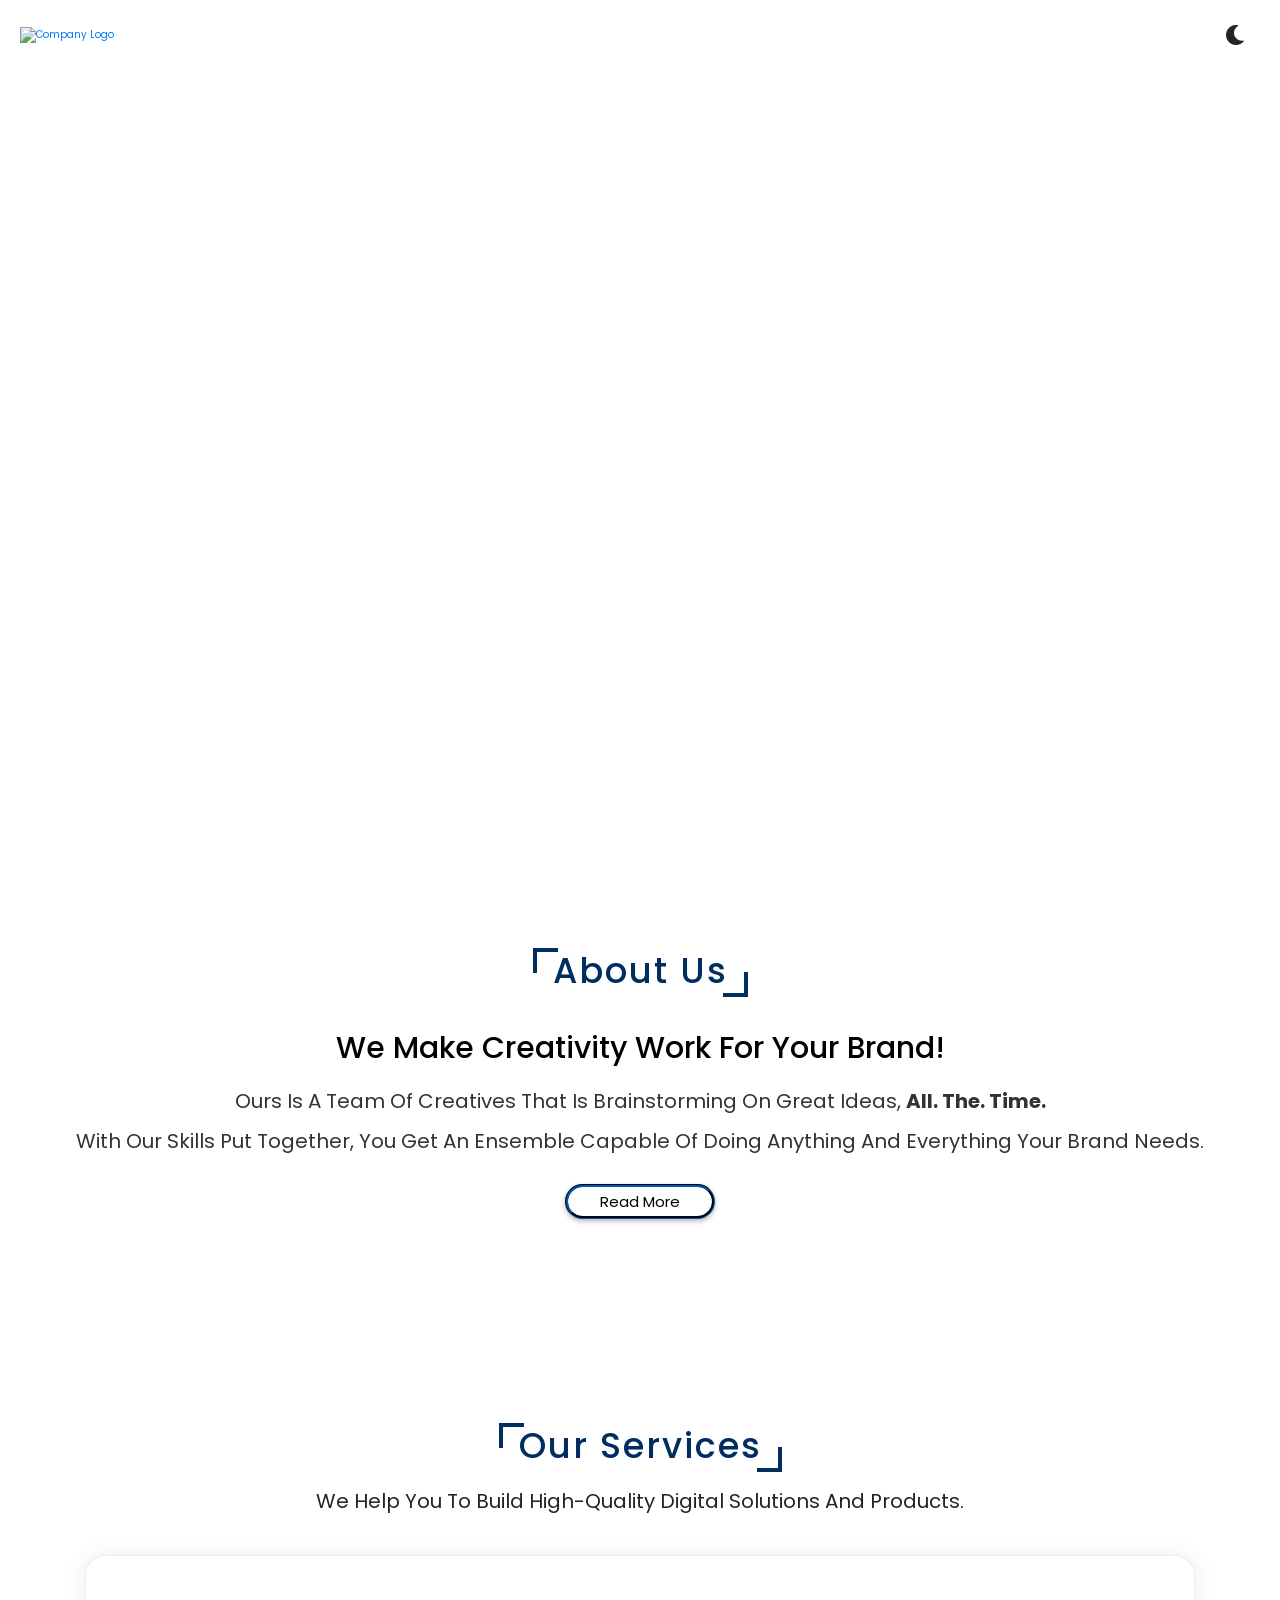
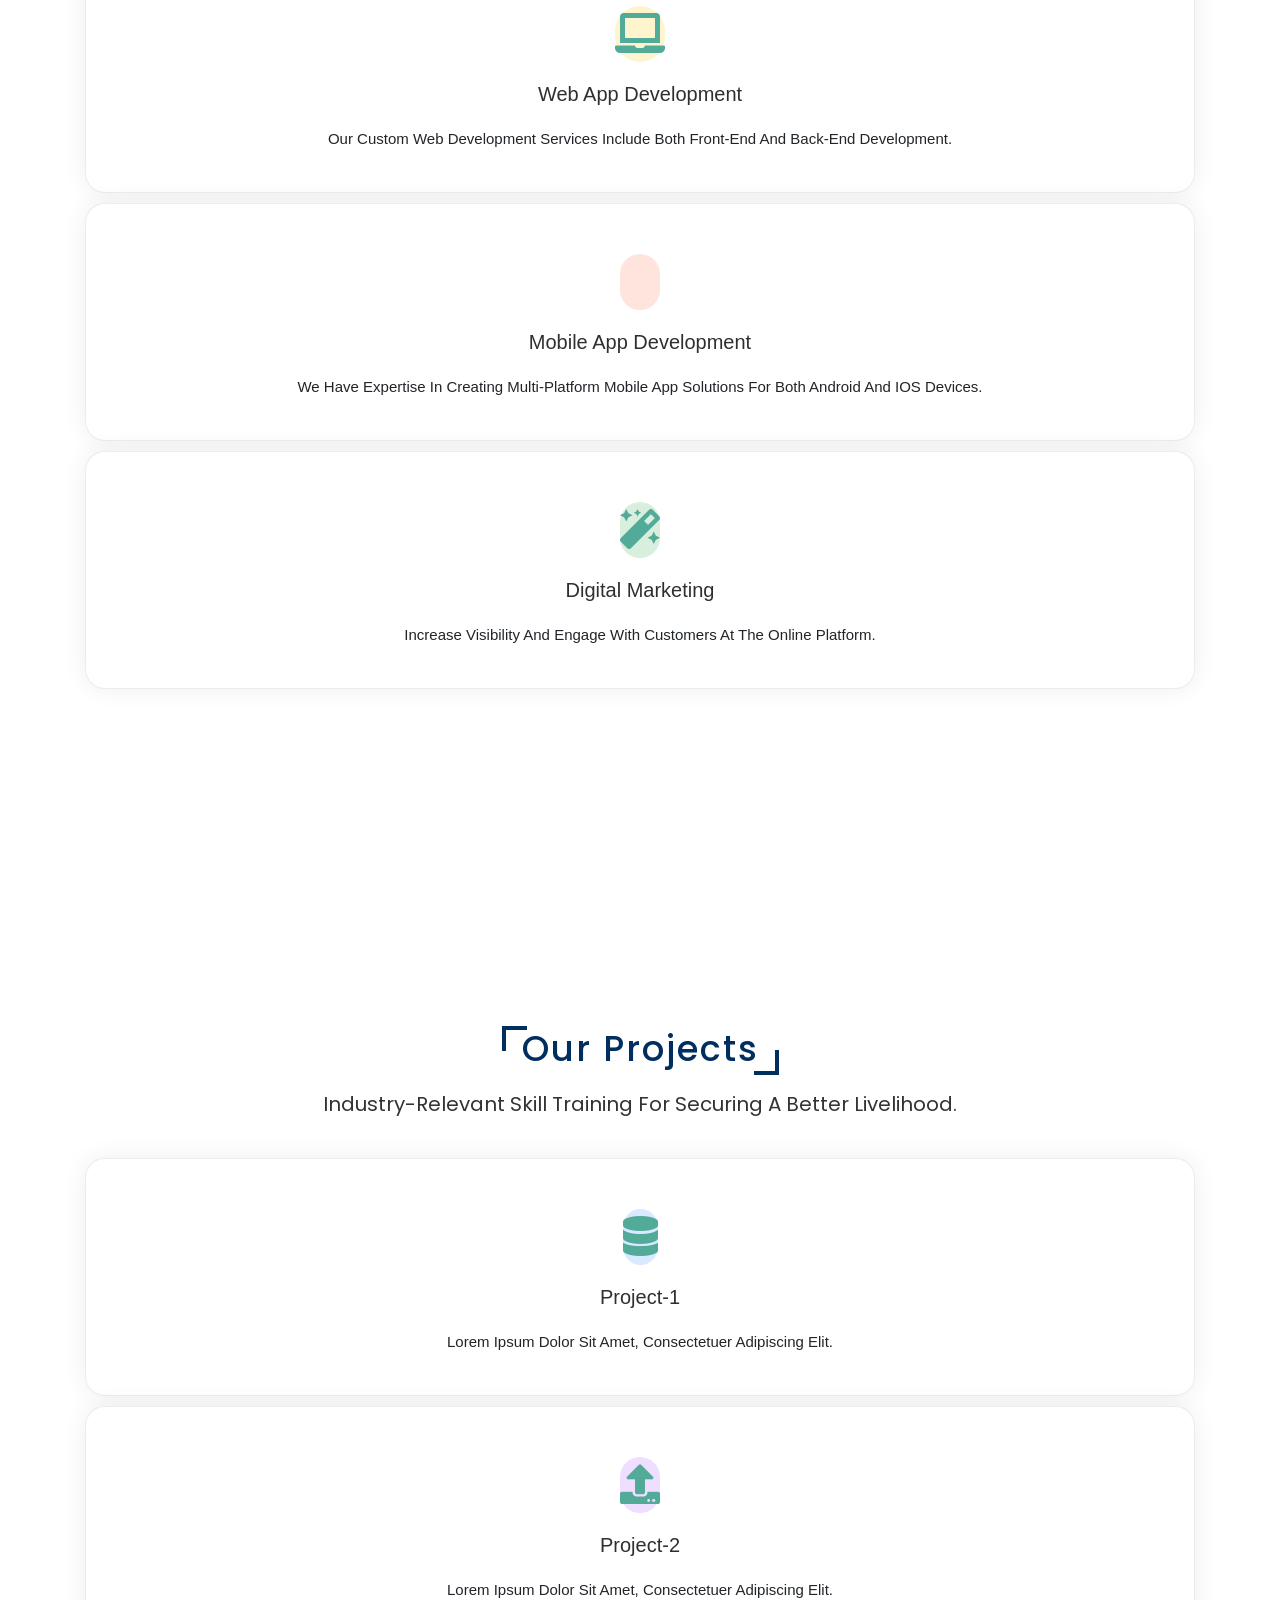
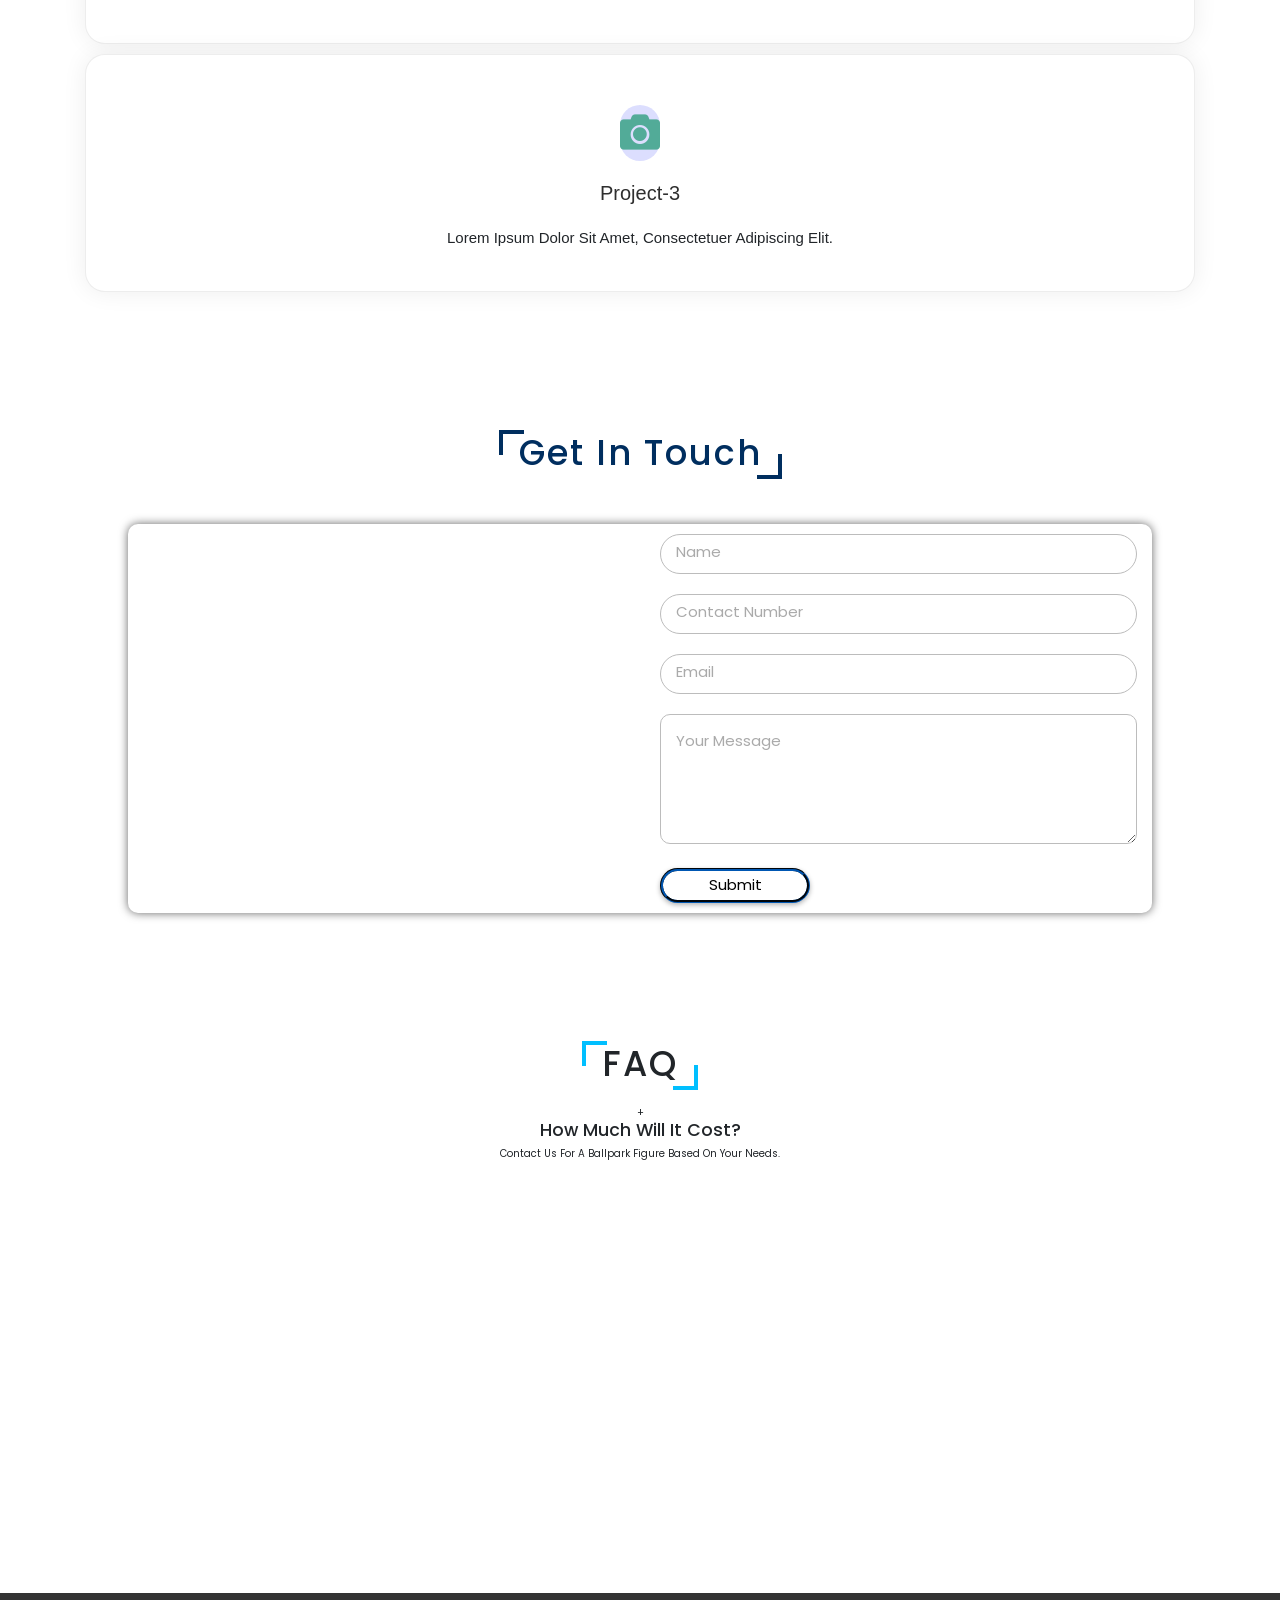
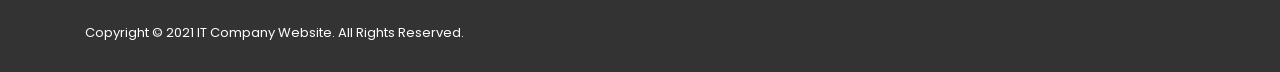
==== index.html @ 51f97c8a "Merge pull request #2 from ZungRizzWoo/Feature_navigation_bar-_R246412P Feature navigation bar  r246" ====
<!DOCTYPE html>
<html lang="en">
<head>
    <meta charset="UTF-8">
    <meta http-equiv="X-UA-Compatible" content="IE=edge">
    <meta name="viewport" content="width=device-width, initial-scale=1.0">
    
    <title>IT Company - Digital Excellence</title>
    <meta name="description" content="High-quality digital solutions for Web and Mobile development.">
    <meta property="og:title" content="IT Company - Digital Excellence">
    <meta property="og:image" content="./images/image.png">

    <link rel="stylesheet" href="css/variables.css"> <link rel="stylesheet" href="./css/style.css">     <link rel="stylesheet" href="css/header.css">    <link rel="stylesheet" href="css/grid.css">      <link rel="stylesheet" href="https://cdnjs.cloudflare.com/ajax/libs/font-awesome/5.15.3/css/all.min.css">
    <link rel="stylesheet" href="https://cdnjs.cloudflare.com/ajax/libs/twitter-bootstrap/4.1.3/css/bootstrap.min.css">
    <link rel="stylesheet" href="https://cdnjs.cloudflare.com/ajax/libs/ionicons/2.0.1/css/ionicons.min.css">
    <link rel="stylesheet" href="lib/owlcarousel/assets/owl.carousel.min.css">
    <link rel="stylesheet" href="lib/lightbox/css/lightbox.min.css">

    <link rel="stylesheet" href="css/responsive.css">

    <script src="js/theme.js" defer></script>
</head>
<body>

    <header class="header">
        <a href="#" class="logo">
            <img src="./images/image.png" alt="Company Logo" loading="lazy">
        </a>
        
        <nav class="navbar">
            <ul>
                <li><a href="#home">home</a></li>
                <li><a href="#about">about</a></li>
                <li><a href="#service">services</a></li>
                <li><a href="#portfolio">portfolio</a></li>
                <li><a href="#team">team</a></li>
                <li><a href="careers.html">career</a></li>
                <li><a href="#contact">contact</a></li>
                <li><a href="#faq">FAQ</a></li>
            </ul>
        </nav>

        <div class="header-icons">
            <div class="theme-toggle" style="cursor: pointer; display: inline-block; margin-right: 15px;">
                <i class="fas fa-moon" style="font-size: 2rem; color: var(--accent);"></i>
            </div>
            <div class="fas fa-bars" id="menu-btn" style="font-size: 2rem;"></div>
        </div>
    </header>

    <section id="home" class="home">
        <h1>Bring your Business Online</h1>
        <h2>with IT Company Services</h2>
        <div class="wave wave1"></div>
        <div class="wave wave2"></div>
        <div class="wave wave3"></div>
    </section>

    <section id="about" class="about">
        <h1 class="heading">about us</h1>
        <div class="row">
            <div class="content">
                <h3>We make creativity work for your brand!</h3>
                <p>Ours is a team of creatives that is brainstorming on great ideas, <b>all. the. time.</b><br>
                With our skills put together, you get an ensemble capable of doing anything and everything your brand needs.</p>
                <a href="#"><button class="btn">Read More</button></a>
            </div>
        </div>
    </section>

    <div class="pt-5 pb-5" style="background-color: var(--bg-alt);">
        <div class="container">
            <div class="section-head col-sm-12" id="service">
                <h1>Our Services</h1>
                <p>We help you to build high-quality digital solutions and products.</p>
            </div>
            <div class="service-container"> <div class="item"> 
                    <span class="icon feature_box_col_one"><i class="fa fa-laptop"></i></span>
                    <h6>Web App Development</h6>
                    <p>Our Custom Web Development Services Include Both Front-End And Back-End Development.</p>
                </div>
                <div class="item"> 
                    <span class="icon feature_box_col_two"><i class="fa fa-android"></i></span>
                    <h6>Mobile App Development</h6>
                    <p>We Have Expertise In Creating Multi-Platform Mobile App Solutions For Both Android And IOS Devices.</p>
                </div>
                <div class="item"> 
                    <span class="icon feature_box_col_three"><i class="fa fa-magic"></i></span>
                    <h6>Digital Marketing</h6>
                    <p>Increase visibility and engage with customers at the online platform.</p>
                </div>
            </div>
        </div>
    </div>

    <section class="counters">
        <div class="container">
            <div><i class="far fa-clock fa-4x"></i><div class="counter" data-target="13500">0</div><h3>Working Hours</h3></div>
            <div><i class="fas fa-gift fa-4x"></i><div class="counter" data-target="720">0</div><h3>Projects</h3></div>
            <div><i class="fas fa-users fa-4x"></i><div class="counter" data-target="480">0</div><h3>Clients</h3></div>
            <div><i class="fas fa-award fa-4x"></i><div class="counter" data-target="120">0</div><h3>Awards</h3></div>
        </div>
    </section>

    <div class="pt-5 pb-5">
        <div class="container">
            <div class="section-head-1 col-sm-12" style="text-align: center;">
                <h4 style="margin-top: -5rem;" id="portfolio"><span>Our</span> Projects</h4>
                <p>Industry-relevant skill training for securing a better livelihood.</p>
            </div>
            
            <div class="portfolio-container"> <div class="item"> 
                    <span class="icon feature_box_col_four"><i class="fa fa-database"></i></span>
                    <h6>Project-1</h6>
                    <p>Lorem ipsum dolor sit amet, consectetuer adipiscing elit.</p>
                </div>
                <div class="item"> 
                    <span class="icon feature_box_col_five"><i class="fa fa-upload"></i></span>
                    <h6>Project-2</h6>
                    <p>Lorem ipsum dolor sit amet, consectetuer adipiscing elit.</p>
                </div>
                <div class="item"> 
                    <span class="icon feature_box_col_six"><i class="fa fa-camera"></i></span>
                    <h6>Project-3</h6>
                    <p>Lorem ipsum dolor sit amet, consectetuer adipiscing elit.</p>
                </div>
            </div>
        </div>
    </div>

    <section id="contact" class="contact">
        <h1 class="heading">get in touch</h1>
    </section>
    <div class="contact-in">
        <div class="contact-map">
            <iframe src="https://www.google.com/maps/embed?pb=!1m18!1m12!1m3!1d30711243.17762776!2d64.4398422293091!3d20.011408266548177!2m3!1f0!2f0!3f0!3m2!1i1024!2i768!4f13.1!3m3!1m2!1s0x30635ff06b92b791%3A0xd78c4fa1854213a6!2sIndia!5e0!3m2!1sen!2sin!4v1644684739958!5m2!1sen!2sin" width="100%" height="auto" style="border:0;" allowfullscreen="" loading="lazy"></iframe>
        </div>
        <div class="contact-form">
            <form action="./contactme.php" method="POST">
                <input type="text" name="name" placeholder="Name" class="contact-form-txt" required>
                <input type="tel" id="phone" name="phone" placeholder="Contact number" class="contact-form-phone" required>
                <input type="email" name="email" placeholder="Email" class="contact-form-email" required>
                <textarea placeholder="Your Message" name="message" class="contact-form-txtarea" required></textarea>
                <input type="submit" value="Submit" name="submit" class="contact-form-btn">
            </form>
        </div>
    </div>

    <section class="faq">
        <h1 class="heading" style="color: var(--accent);" id="faq">FAQ</h1>
        <div class="accordion-container">
            <div class="accordion">
                <div class="accordion-header"><span>+</span><h3>How much will it cost?</h3></div>
                <div class="accordion-body"><p>Contact us for a ballpark figure based on your needs.</p></div>
            </div>
            </div>
    </section>

    <div class="footer">
        <div class="container">
            <div class="row align-items-center">
                <div class="col-md-6 copyright" style="color: #fff; font-size: 1.3rem;">
                    Copyright © 2021 IT Company Website. All Rights Reserved.
                </div>
            </div>
        </div>
    </div>

    <a href="#" class="back-to-top"><i class="ion-ios-arrow-up"></i></a>

    <script src="https://code.jquery.com/jquery-3.5.1.min.js"></script>
    <script src="lib/bootstrap/js/bootstrap.bundle.min.js"></script>
    <script src="lib/owlcarousel/owl.carousel.min.js"></script>
    <script src="./js/main.js"></script>
    <script src="js/interactive.js"></script> </body>
</html>
---- css/style.css ----
@import url('https://fonts.googleapis.com/css2?family=Poppins:ital,wght@0,200;0,300;0,400;0,500;1,100;1,300;1,400;1,500&display=swap');

*{
    font-family: 'Poppins', sans-serif;
    margin: 0;
    padding: 0;
    box-sizing: border-box;
    text-transform: capitalize;
    transition: all .2s linear;
    text-decoration: none;
}

html{
    font-size: 62.5%;
}

body{
    overflow-x: hidden;
}

.heading, .clients .section-header h2, .section-head h1, .testimonials .section-header h2, .section-head-1 h4{
    margin: 2rem;
    padding-top: 6rem;
    display: inline-block;
    font-size: 3.5rem;
    color: #002e5f;
    position: relative;
    letter-spacing: .2rem;
}

.heading::before, .heading::after, .clients .section-header h2::before, .clients .section-header h2::after, .section-head h1::before, .section-head h1::after, .testimonials .section-header h2::before, .testimonials .section-header h2::after, .section-head-1 h4::before, .section-head-1 h4::after{
    content: '';
    position: absolute;
    height: 2.5rem;
    width: 2.5rem;
    border-top: .4rem solid #002e5f;
    border-left: .4rem solid #002e5f;
}

.faq .heading::before, .faq .heading::after{
    border-top: .4rem solid #00bfff;
    border-left: .4rem solid #00bfff;
}

.heading::before, .clients .section-header h2::before, .section-head h1::before, .testimonials .section-header h2::before, .section-head-1 h4::before{
    top: 5.8rem;
    left: -2rem;
}

.heading::after, .clients .section-header h2::after, .section-head h1::after, .testimonials .section-header h2::after, .section-head-1 h4::after{
    bottom: -.5rem;
    right: -2rem;
    transform: rotate(180deg);
}

.row .btn{
    outline: none;
    border: none;
    border-radius: 5rem;
    background: white;
    border-style: groove;
    border-color: #002e5f;
    font-size: 1.5rem;
    cursor: pointer;
    height: 3.5rem;
    width: 15rem;
    box-shadow: 0 .2rem .5rem rgba(0,0,0,.3);
}

.communicate .btn{
    outline: none;
    border: none;
    border-radius: 5rem;
    background: white;
    border-style: groove;
    border-color: #002e5f;
    font-size: 1.5rem;
    cursor: pointer;
    height: 3.5rem;
    width: 15rem;
    box-shadow: 0 .2rem .5rem rgba(0,0,0,.3);
}

.row .btn:hover{
    letter-spacing: .1rem;
    opacity: .9;
    color: white;
    background: #002e5f;
}

.communicate .btn:hover{
    letter-spacing: .1rem;
    opacity: .9;
    color: white;
    background: #00bfff;
}

.header{
    display: flex;
    align-items: center;
    justify-content: space-between;
    width: 100%;
    padding: 1rem 2rem;
    position: fixed;
    top: 0;
    left: 0;
    z-index: 100;
    position: fixed;
}

.header .logo img{
    width: 130%;
    height: 3rem;
    top: 0;
    left: 0;
}

.header .navbar ul{
    list-style-type: none;
    display: flex;
    align-items: center;
    justify-content: space-around;
}

.header .navbar ul li{
    margin: 0 1.5rem;
}

.header .navbar ul li a{
    font-size: 2rem;
    color: #fff;
}

.header .navbar ul li a:hover{
    color: #00bfff;
    text-decoration: underline;
}

.header .logo i{
    padding: 0.5rem;
}

.header .fa-bars{
    color: #fff;
    cursor: pointer;
    font-size: 3rem;
    display: none;
}

.home{
    min-height: 100vh;
    width: 100vw;
    background-image: url(../images/img1.jpg);
    background-size: cover;
    display: flex;
    align-items: center;
    justify-content: center;
    flex-flow: column;
    text-align: center;
    padding: 0 1rem;
    position: relative;
    overflow: hidden !important;
}

.home h1{
    color: #fff;
    font-size: 5.5rem;
}

.home h2{
    color: #fff;
    font-size: 3rem;
}

.home .wave{
    position: absolute;
    bottom: -.5rem;
    left: 0;
    height: 11rem;
    width: 100%;
    background: url(../images/wave.png);
    background-size: 100rem 11rem;
    animation: waves 8s linear infinite;
    background-repeat: repeat-x;
}

.home .wave2{
    animation-direction: reverse;
    animation-duration: 6s;
    opacity: .3;
}

.home .wave3{
    animation-duration: 4s;
    opacity: .5;
}

@keyframes waves{
    0%{
        background-position-x: 0;
    }
    100%{
        background-position-x: 100rem;
    }
}

.about{
    min-height: 55vh;
    width: 100vw;
    top: -3rem;
    text-align: center;
    position: relative;
    overflow: hidden;
    line-height: 10rem;
}

.about .row{
    line-height: 4rem;
    display: flex;
    align-items: center;
    justify-content: space-around;
    padding: 0 4rem;
}

.about .row .content{
    text-align: center;
}

.about .row .content h3{
    font-size: 3rem;
    color: black;
}

.about .row .content p{
    font-size: 2rem;
    color: #333;
    padding: 1rem 0;
}
.pt-5 .container .row .section-head p{
    font-size: 2rem;
    color: #333;
    padding: 1rem 0;
}
  .section-head{
    margin-bottom: 60px;
    text-align: center;
    margin-top: -8rem;
  }
  .section-head p{
    font-size: 20px;
    line-height: 28px;
    text-align: center;
  }
  .item{
    background:#fff;
    text-align: center;
    padding:30px 25px;
    box-shadow: 0 0 25px rgba(0,0,0,0.07);
    border-radius: 20px;
    margin-bottom: 30px;
    margin-top: -2rem;
    border:5px solid rgba(0,0,0,0.07);
    -webkit-transition:all 0.5s ease 0s;
    transition:all 0.5s ease 0s;
  }
  .item:hover{
    background:#c8d8e4;
    box-shadow: 0 8px 20px 0 rgba(0,0,0,0.2);
    -webkit-transition:all 0.5s ease 0s;
    transition:all 0.5s ease 0s;
  }
  .item:hover .item,
  .item:hover span.icon{
    background:#fff;
    border-radius: 10px;
    -webkit-transition:all 0.5s ease 0s;
    transition:all 0.5s ease 0s;
  }
  .item h6{
      font-size: 2rem;
  }
  .item:hover h6,
  .item:hover p{
    color:#2b6777;
    -webkit-transition:all 0.5s ease 0s;
    transition:all 0.5s ease 0s;
  }
  .item .icon{
    font-size:40px;
    margin-bottom: 25px;
    color:yellow;
    width:90px;
    height:90px;
    line-height: 96px;
    border-radius: 50px;
  }
  .item .feature_box_col_one{
    background:rgba(247,198,5,0.2);
    color:#52ab98;
  }
  .item .feature_box_col_two{
    background: rgba(255, 77, 28, 0.15);
    color:#52ab98;
  }
  .item .feature_box_col_three{
    background:rgba(0,147,38,0.15);
    color:#52ab98;
  }
  .item .feature_box_col_four{
    background:rgba(0,108,255,0.15);
    color:#52ab98;
  }
  .item .feature_box_col_five{
    background:rgba(146,39,255,0.15);
    color:#52ab98;
  }
  .item .feature_box_col_six{
    background:rgba(23,39,246,0.15);
    color:#52ab98;
  }
  .item p{
    font-size: 15px;
    line-height: 26px;
  }
  .item h6{
    margin-bottom: 20px;
    color:#2f2f2f;
  }   

.counters {
	background-image: url(../images/img2.jpg);
    background-size: cover;
    background-attachment: fixed;
    background-repeat: no-repeat;
	color: #fff;
	padding: 40px 20px;
}

.counters .container {
	display: grid;
	grid-template-columns: repeat(4, 1fr);
	grid-gap: 30px;
	text-align: center;
}

.counters i {
	color: #fff;
	margin-bottom: 5px;
}

.counters .counter {
	font-size: 45px;
	margin: 10px 0;
}

@media (max-width: 700px) {
	.counters .container {
		grid-template-columns: repeat(2, 1fr);
	}

	.counters .container > div:nth-of-type(1),
	.counters .container > div:nth-of-type(2) {
		border-bottom: 1px lightskyblue solid;
		padding-bottom: 20px;
	}
}

.section-head-1{
    margin-bottom: 60px;
    background-size: 200%;
    background-position: left;

  }
  .section-head-1 p{
    color:#333;
    font-size: 20px;
    line-height: 28px;
    text-align: center;
  }
  .item{
    background:#fff;
    text-align: center;
    padding:30px 25px;
    box-shadow: 0 0 25px rgba(0,0,0,0.07);
    border-radius: 20px;
    margin-bottom: 30px;
    border: 1px solid rgba(0,0,0,0.07);
    -webkit-transition:all 0.7s ease 0s;
    transition:all 0.7 ease 0s;
    
  }
  .item:hover{
    background-image: linear-gradient(to bottom right, #66ffcc 0%, #ffccff 100%);
    background-position: right;
    transition: background-position 3s;
    box-shadow: 0 1px 1px 0 rgba(0,0,0,0.2);
    -webkit-transition:all 0.5s ease 0s;
    transition:all 0.7s ease 0s;
  }
  .item:hover .item,
  .item:hover span.icon{
    background:#fff;
    border-radius: 10px;
    -webkit-transition:all 0.5s ease 0s;
    transition:all 0.5s ease 0s;
  }
  .item:hover h6,
  .item:hover p{
    color:#2b6777;
    -webkit-transition:all 0.5s ease 0s;
    transition:all 0.5s ease 0s;
  }
  .item .icon{
    font-size:40px;
    margin-bottom: 25px;
    color:yellow;
    width:90px;
    height:90px;
    line-height: 96px;
    border-radius: 50px;
  }
  .item .feature_box_col_one{
    background:rgba(247,198,5,0.2);
    color:#52ab98;
  }
  .item .feature_box_col_two{
    background: rgba(255, 77, 28, 0.15);
    color:#52ab98;
    
  }
  .item .feature_box_col_three{
    background:rgba(0,147,38,0.15);
    color:#52ab98;
  }
  .item .feature_box_col_four{
    background:rgba(0,108,255,0.15);
    color:#52ab98;
    
  }
  .item .feature_box_col_five{
    background:rgba(146,39,255,0.15);
    color:#52ab98;
  }
  .item .feature_box_col_six{
    background:rgba(23,39,246,0.15);
    color:#52ab98;
  }
  .item p{
    font-size: 15px;
    font-family: "Varela Round",Arial,"Helvetica Neue",Helvetica,sans-serif;
    line-height: 26px;
  }
  .item h6{
    margin-bottom: 20px;
    font-family: "Varela Round",Arial,"Helvetica Neue",Helvetica,sans-serif;
    color:#2f2f2f;
  }

.communicate{
    text-align: center;
    align-items: center;
    background-image: url(../images/img3.jpg);
    background-repeat: no-repeat;
    background-size: cover;
    background-attachment: fixed;
    color: #fff;
    min-height: 35vh;
    padding: 40px 20px;
}  

.communicate h3{
    margin-top: 3rem;
    font-size: 3rem;
}

.communicate p{
    font-size: 2rem;
}

.testimonials {
    position: relative;
    padding: 90px 0 60px 0;
    background: #f2f2f2;
}

.testimonials .testimonial-item {
    position: relative;
    margin: 0 15px 30px 15px;
    background: #ffffff;
}

.testimonials .testimonial-img {
    position: relative;
    background: #000000;
    overflow: hidden;
}

.testimonials .testimonial-text {
    position: relative;
    width: 100%;
    padding: 30px 15px;
    text-align: center;
    background: #ffffff;
}

.testimonials .testimonial-text h3 {
    font-size: 18px;
    font-weight: 700;
    margin-bottom: 10px;
}

.testimonials .testimonial-text h4 {
    font-size: 12px;
    font-weight: 300;
    text-transform: uppercase;
}

.testimonials .testimonial-text p {
    margin: 0;
    font-size: 16px;
    font-weight: 300;
}

.testimonials .owl-nav,
.testimonials .owl-dots {
    margin-top: 5px;
    text-align: center;
}

.testimonials .owl-dot {
    display: inline-block;
    margin: 0 5px;
    width: 12px;
    height: 12px;
    border-radius: 50%;
    background-color: #dddddd;
}

.testimonials .owl-dot.active {
    background-color: #4F84C4;
}

@media (max-width: 575px) {
    .testimonials .testimonial-text {
        padding: 25px;
    }
}

.clients {
    position: relative;
    padding: 90px 0;
    text-align: center;
    margin-top: -10rem;
    margin-bottom: -10rem;
}

.clients .section-header p {
    padding-bottom: 10px;
    margin-top: 2.5rem;
    text-align: center;
    font-size: 2rem;
    color: #333;
    padding: 1rem 0;
}

.clients img {
    max-width: 100%;
    opacity: 1;
    transition: 0.3s;
    padding: 15px 0;
}

.clients img:hover {
    opacity: .5;
}

.clients .owl-nav,
.clients .owl-dots {
    margin-top: 5px;
    text-align: center;
}

.clients .owl-dot {
    display: inline-block;
    margin: 0 5px;
    width: 12px;
    height: 12px;
    border-radius: 50%;
    background-color: #ddd;
}

.clients .owl-dot.active {
    background-color: #4F84C4;
}    

.team{
    min-width: 100vw;
    min-height: 95vh;
    text-align: center;
    background-color: #222;
}

.team .heading{
    color: #00bfff;
}

.team .heading::before, .team .heading::after{
    border-color: #00bfff;
}

.team .row{
    display: inline-block;
    flex-direction: row;
    align-items: center;
    justify-content: center;
}

.team .row .card{
    height: 35rem;
    width: 25rem;
    background-color: #fff;
    text-align: center;
    margin: 5rem 5rem;
    position: relative;
    overflow: hidden;
    -webkit-box-reflect: below 5px linear-gradient(transparent 70%, #0004);
    transition: 0.5s;
}

.team .row .card:hover{
    transform: translateY(-10px);
    cursor: pointer;
}


.team .row .card .image{
    margin: 1rem 0;
    padding-top: 4rem;
}

.team .row .card .image img{
    height: 13rem;
    width: 13rem;
    border-radius: 50%;
    border: .5rem solid #fff;
    box-shadow: 0 0 .5rem rgba(0,0,0,.3);
    object-fit: cover;
}

.team .row .card .info h3{
    font-size: 2rem;
    color: #333;
}

.team .row .card .info span{
    font-size: 1.8rem;
    color: #00bfff;
}

.team .row .card .info .icons a{
    margin-top: 4rem;
    padding-top: 0 1rem;
    font-size: 2rem;
    color: #333;
    align-items: center;
    justify-content: center;
    padding: 1rem;
}

.team .row .card .info .icons .fa-facebook-f:hover, .footer .icons .fa-facebook-f:hover{
    color: #4267B2;
    text-decoration: none;
}

.team .row .card .info .icons .fa-twitter:hover, .footer .icons .fa-twitter:hover{
    color: #1DA1F2;
    text-decoration: none;
}

.team .row .card .info .icons .fa-instagram:hover, .footer .icons .fa-instagram:hover{
    color: #C13584;
    text-decoration: none;
}

.team .row .card .info .icons .fa-linkedin:hover, .footer .icons .fa-linkedin:hover{
    color: #2867B2;
    text-decoration: none;
}

.team .row .card::before, .team .row .card::after{
    content: '';
    position: absolute;
    border-radius: 50%;
    height: 13.5rem;
    width: 13.5rem;
    z-index: -1;
}

.team .row .card::before{
    background: #00bfff;
    top: -3rem;
    right: -4rem;
}

.team .row .card::after{
    background: #ccc;
    bottom: -3rem;
    left: -4rem;
}

.contact{
    text-align: center;
    align-items: center;
}

.contact .heading{
    margin-bottom: 5rem;
}

.contact-in
		{
			width: 80%;
			height: auto;
			margin: auto auto 5rem auto;
			display: flex;
			flex-wrap: wrap;
			padding: 10px;
			border-radius: 10px;
			background: #fff;
			box-shadow: 0px 0px 10px 0px #666;
		}

		.contact-map
		{
			width: 100%;
			height: auto;
			flex: 50%;
		}
		.contact-map iframe
		{
			width: 100%;
			height: 100%;
		}
		.contact-form
		{
			width: 100%;
			height: auto;
			flex: 50%;
			text-align: left;
		}
		.contact-form-txt
		{
            margin-left: 2rem;
			width: 95%;
			height: 40px;
			color: #000;
			border: 1px solid #bcbcbc;
			border-radius: 50px;
			outline: none;
			margin-bottom: 20px;
			padding: 15px;
		}
        .contact-form-email
		{
            margin-left: 2rem;
			width: 95%;
			height: 40px;
			color: #000;
			border: 1px solid #bcbcbc;
			border-radius: 50px;
			outline: none;
			margin-bottom: 20px;
			padding: 15px;
		}
		.contact-form-txt::placeholder
		{
			color: #aaa;
            font-size: 1.5rem;
		}
        .contact-form-email::placeholder
		{
			color: #aaa;
            font-size: 1.5rem;
		}
		.contact-form-txtarea
		{
            margin-left: 2rem;
			width: 95%;
			height: 130px;
			color: #000;
			border: 1px solid #bcbcbc;
			border-radius: 10px;
			outline: none;
			margin-bottom: 20px;
			padding: 15px;
			font-family: 'Poppins', sans-serif;
		}
		.contact-form-txtarea::placeholder
		{
			color: #aaa;
            font-size: 1.5rem;
		}

		.contact-form-btn
		{
            margin-left: 2rem;
            outline: none;
            border: none;
            border-radius: 5rem;
            background: white;
            border-style: groove;
            border-color: #002e5f;
            font-size: 1.5rem;
            cursor: pointer;
            height: 3.5rem;
            width: 15rem;
            box-shadow: 0 .2rem .5rem rgba(0,0,0,.3);
		}
        .contact-form-btn:hover{
            letter-spacing: .1rem;
            opacity: .9;
            color: white;
            background: #002e5f;
        }
		.contact-form-phone
		{
            margin-left: 2rem;
			width: 95%;
			height: 40px;
			color: #000;
			border: 1px solid #bcbcbc;
			border-radius: 50px;
			outline: none;
			margin-bottom: 20px;
			padding: 15px;
		}
		.contact-form-phone::placeholder
		{
			color: #aaa;
            font-size: 1.5rem;
		}

        .footer {
            position: relative;
            padding: 0 0 30px 0;
            background: #333;
        }
        
        .footer .footer-top {
            background: #002e5f;
            padding: 60px 0 30px 0;
        }
        
        .footer .footer-top .footer-info,
        .footer .footer-top .footer-links,
        .footer .footer-top .footer-contact,
        .footer .footer-top .footer-newsletter {
            margin-bottom: 30px;
        }
        
        .footer .footer-top .social-links a {
            font-size: 18px;
            display: inline-block;
            background: #ffffff;
            color: #00bfff;
            line-height: 1;
            padding: 9px 0;
            margin-right: 4px;
            text-align: center;
            width: 36px;
            height: 36px;
            transition: 0.3s;
        }
        
        .footer .footer-top .social-links a:hover {
            background: #00bfff;
            color: #ffffff;
        }
        
        .footer .footer-top h4 {
            font-size: 16px;
            font-weight: 700;
            color: #ffffff;
            text-transform: uppercase;
            position: relative;
            padding-bottom: 12px;
            margin-bottom: 20px;
            letter-spacing: 1px;
        }
        
        .footer .footer-top h4::before {
            content: '';
            position: absolute;
            left: 0;
            bottom: 0;
            height: 0;
            width: 50px;
            border-bottom: 2px solid #ffffff;
        }
        
        .footer .footer-top .footer-links ul {
            list-style: none;
            padding: 0;
            margin: 0;
        }
        
        .footer .footer-top .footer-links ul i {
            padding-right: 8px;
            color: #ffffff;
            font-size: 16px;
        }
        
        .footer .footer-top .footer-links ul li {
            border-bottom: 1px solid #ffffff;
            padding: 7px 0;
        }
        
        .footer .footer-top .footer-links ul li:first-child {
            padding-top: 0;
        }
        
        .footer .footer-top .footer-links ul a {
            font-size: 14px;
            color: #ffffff;
        }
        
        .footer .footer-top .footer-links ul a:hover {
            color: #00bfff;
        }
        
        .footer .footer-top .footer-contact p {
            color: #ffffff;
            line-height: 26px;
        }
        
        .footer .footer-top .footer-newsletter input[type="email"] {
            padding: 6px 8px;
            width: 60%;
            border: 1px solid #ffffff;
            background: transparent;
            color: #ffffff;
        }
        
        .footer .footer-top .footer-newsletter input[type="submit"] {
            border: 0;
            width: 40%;
            padding: 6px 0;
            text-align: center;
            color: black;
            border: 1px solid #ffffff;
            background: #ffffff;
            transition: 0.3s;
            cursor: pointer;
        }
        
        .footer .footer-top .footer-newsletter input[type="submit"]:hover {
            color: #ffffff;
            background: #00bfff;
            border: 1px solid #00bfff;
            letter-spacing: .2rem;
        }
        
        .footer .footer-top .footer-newsletter p {
            color: #ffffff;
            font-size: 14px;
        }
        
        .footer .credit,
        .footer .copyright {
            text-align: center;
            padding-top: 30px;
        }
        
        @media (min-width: 768px) {
            .footer .credit {
                text-align: right;
            }
            
            .footer .copyright {
                text-align: left;
            }
        }

        .back-to-top {
            position: fixed;
            display: none;
            background-color: #00bfff;
            color: #ffffff;
            width: 45px;
            height: 45px;
            text-align: center;
            line-height: 1;
            font-size: 44px;
            right: 15px;
            bottom: 15px;
            transition: background 0.3s;
            z-index: 9;
        }
        
        .back-to-top i {
            color: #ffffff;
        }

        .back-to-top i:hover {
            color: black;
        }

        .faq{
            min-height: 70vh;
            width: 100vw;
            text-align: center;
            padding: 0 2rem;
            background: url(../images/faq.jpg);
            background-repeat: no-repeat;
            background-size: cover;
        }
        
        .faq .row{
            display: flex;
            align-items: center;
            justify-content: center;
            padding: 0 2rem;
        }
        
        .faq .row .accordion-container{
            width: 50%;
            text-align: left;
        }

        .faq .row .accordion{
            margin-left: 1rem;
            margin-right: 2rem;
        }
        
        .faq .row .accordion-container .accordion .accordion-header{
            background-color: #00bfff;
            margin: 1rem 0;
            box-shadow: .1rem .1rem .3rem rgba(0,0,0,.3);
            cursor: pointer;
            margin-left: 1rem;
            margin-right: 2rem;
        }
        
        .faq .row .accordion-container .accordion .accordion-header span{
            display: inline-block;
            text-align: center;
            height: 4rem;
            width: 5rem;
            line-height: 4rem;
            font-size: 2rem;
            background: #333;
            color: #fff;
            clip-path: polygon(0% 0%,75% 0%,100% 50%,75% 100%,0% 100%); 
        }
        
        .faq .row .accordion-container .accordion .accordion-header h3{
            display: inline;
            color: #333;
            font-weight: 400;
            padding-left: .5rem;
            font-size: 1.5rem;
        }
        
        .faq .row .accordion-container .accordion .accordion-body{
            padding: 1rem;
            color: #444;
            box-shadow: .1rem .1rem .3rem rgba(0,0,0,.3);
            background-color: #fff;
            font-size: 1.3rem;
            display: none;
            margin-left: 1rem;
            margin-right: 2rem;
        }
        
@media (max-width: 1200px){
    .faq{
        min-height: 70vh;
    }
}        

@media (max-width: 1000px){
    html{
        font-size: 50%;
    }

    .header .logo img{
        width: 20%;
        height: 3rem;
        top: 0;
        left: 0;
        background-size: cover;
    }

    .header .fa-bars{
        display: block;
        color: 	white;
        margin-right: 1rem;
    }

    .header .fa-bars:hover{
        color: #00bfff;
    }

    .header .navbar{
        position: fixed;
        top: -120%;
        left: 0;
        height: auto;
        width: 100%;
        background-color: white;
        z-index: 1000;
        border-top: .1rem solid rgba(0,0,0,.3);
    }

    .header .navbar ul{
        height: 100%;
        width: 100%;
        flex-flow: column;
    }

    .header .navbar ul li{
        margin: 1rem 0;
    }

    .header .navbar ul li a{
        color: grey;
        font-size: 2.4rem;
    }

    .header .fa-times{
        transform: rotate(90deg);
    }

    .header .nav-toggle{
        top: 5.8rem;
    }

    .home h1{
        color: #fff;
        font-size: 4rem;
    }
    
    .home h2{
        color: #fff;
        font-size: 2rem;
    }

    .about{
        min-height: 38vh;
        width: 100vw;
        margin-top: -3rem;
        margin-bottom: -2rem;
        top: -2rem;
        text-align: center;
        position: relative;
        overflow: hidden;
        line-height: 6rem;
    }
    
    .about .row{
        line-height: 2rem;
        display: flex;
        align-items: center;
        justify-content: space-around;
        padding: 0 4rem;
    }
    
    .about .row .content{
        text-align: center;
    }
    
    .about .row .content h3{
        font-size: 2rem;
        color: var(--color);
    }
    
    .about .row .content p{
        font-size: 1.3rem;
        color: #333;
        padding: 1rem 0;
    } 

    .clients {
        position: relative;
        padding: 90px 0;
        text-align: center;
        margin-top: -15rem;
        margin-bottom: -8rem;
    }

    .clients .section-header p {
        padding-bottom: 10px;
        margin-top: 2.5rem;
        text-align: center;
        font-size: 2rem;
    }

    .team{
        min-height: auto;
    }

    .team .row{
        flex-direction: column;
    }

    .contact{
        text-align: center;
        align-items: center;
    }
    
    .contact .heading{
        margin-bottom: 3rem;
        margin-top: -2rem;
    }

    .contact-in
		{
			width: 80%;
			height: auto;
			margin: auto auto 5rem auto;
			display: flex;
			flex-wrap: wrap;
			padding: 10px;
			border-radius: 10px;
			background: #fff;
			box-shadow: 0px 0px 10px 0px #666;
		}

		.contact-map
		{
			width: 100%;
			height: auto;
			flex: 50%;
		}
		.contact-map iframe
		{
			width: 100%;
			height: 100%;
		}
		.contact-form
		{
			width: 100%;
			height: auto;
			flex: 50%;
			text-align: left;
		}
		.contact-form-txt
		{
			width: 90%;
			height: 20px;
			color: #000;
			border: 1px solid #bcbcbc;
			border-radius: 50px;
			outline: none;
			margin-bottom: 20px;
			padding: 15px;
		}
        .contact-form-email
		{
            margin-left: 2rem;
			width: 90%;
			height: 20px;
			color: #000;
			border: 1px solid #bcbcbc;
			border-radius: 50px;
			outline: none;
			margin-bottom: 20px;
			padding: 15px;
		}
		.contact-form-txt::placeholder
		{
			color: #aaa;
            font-size: 1.5rem;
		}
        .contact-form-email::placeholder
		{
			color: #aaa;
            font-size: 1.5rem;
		}
		.contact-form-txtarea
		{
            margin-left: 2rem;
			width: 90%;
			height: 110px;
			color: #000;
			border: 1px solid #bcbcbc;
			border-radius: 10px;
			outline: none;
			margin-bottom: 20px;
			padding: 15px;
			font-family: 'Poppins', sans-serif;
		}
		.contact-form-txtarea::placeholder
		{
			color: #aaa;
            font-size: 1.5rem;
		}

		.contact-form-btn
		{
            margin-left: 2rem;
            outline: none;
            border: none;
            border-radius: 5rem;
            background: white;
            border-style: groove;
            border-color: #002e5f;
            font-size: 1.5rem;
            cursor: pointer;
            height: 3.5rem;
            width: 12rem;
            box-shadow: 0 .2rem .5rem rgba(0,0,0,.3);
		}
        .contact-form-btn:hover{
            letter-spacing: .1rem;
            opacity: .9;
            color: white;
            background: #002e5f;
        }
		.contact-form-phone
		{
            margin-left: 2rem;
			width: 90%;
			height: 20px;
			color: #000;
			border: 1px solid #bcbcbc;
			border-radius: 50px;
			outline: none;
			margin-bottom: 20px;
			padding: 15px;
		}
		.contact-form-phone::placeholder
		{
			color: #aaa;
            font-size: 1.5rem;
		}

        .back-to-top {
            width: 30px;
            height: 30px;
            font-size: 30px;
        }

        .faq{
            padding: 0;
            min-height: 60vh;
        }
    
        .faq .row{
            padding: 0 1.5rem;
            flex-flow: column;
        }
    
        .faq .row .accordion-container{
            width: 100%;
        }
/* Dev 7: Social Icon Styling */
    .footer-contact .social-links a {
        font-size: 18px;
        display: inline-block;
        background: rgba(255, 255, 255, 0.1);
        color: #fff;
        line-height: 1;
        padding: 8px 0;
        margin-right: 4px;
        border-radius: 50%;
        text-align: center;
        width: 36px;
        height: 36px;
        transition: 0.3s;
    }

    .footer-contact .social-links a:hover {
        background: #00bfff; /* Your accent blue */
        color: #fff;
        text-decoration: none;
    }



}
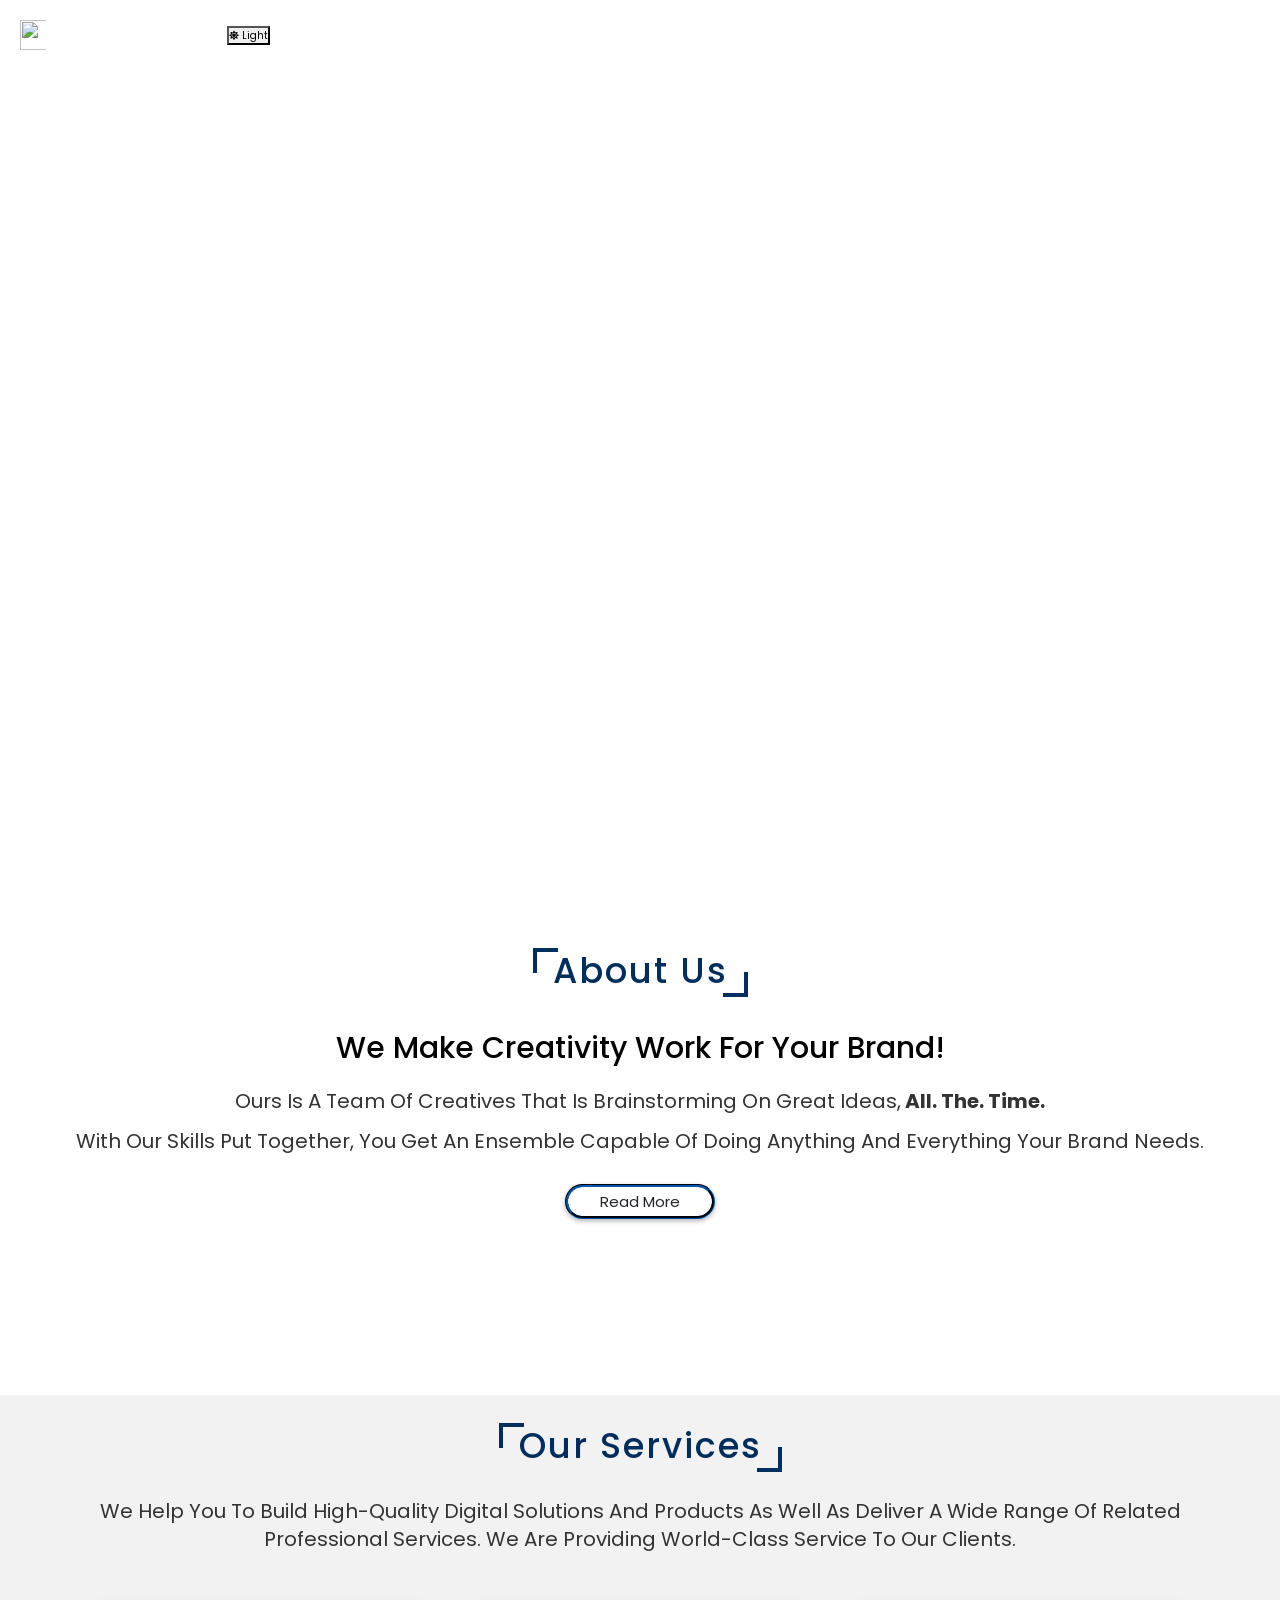
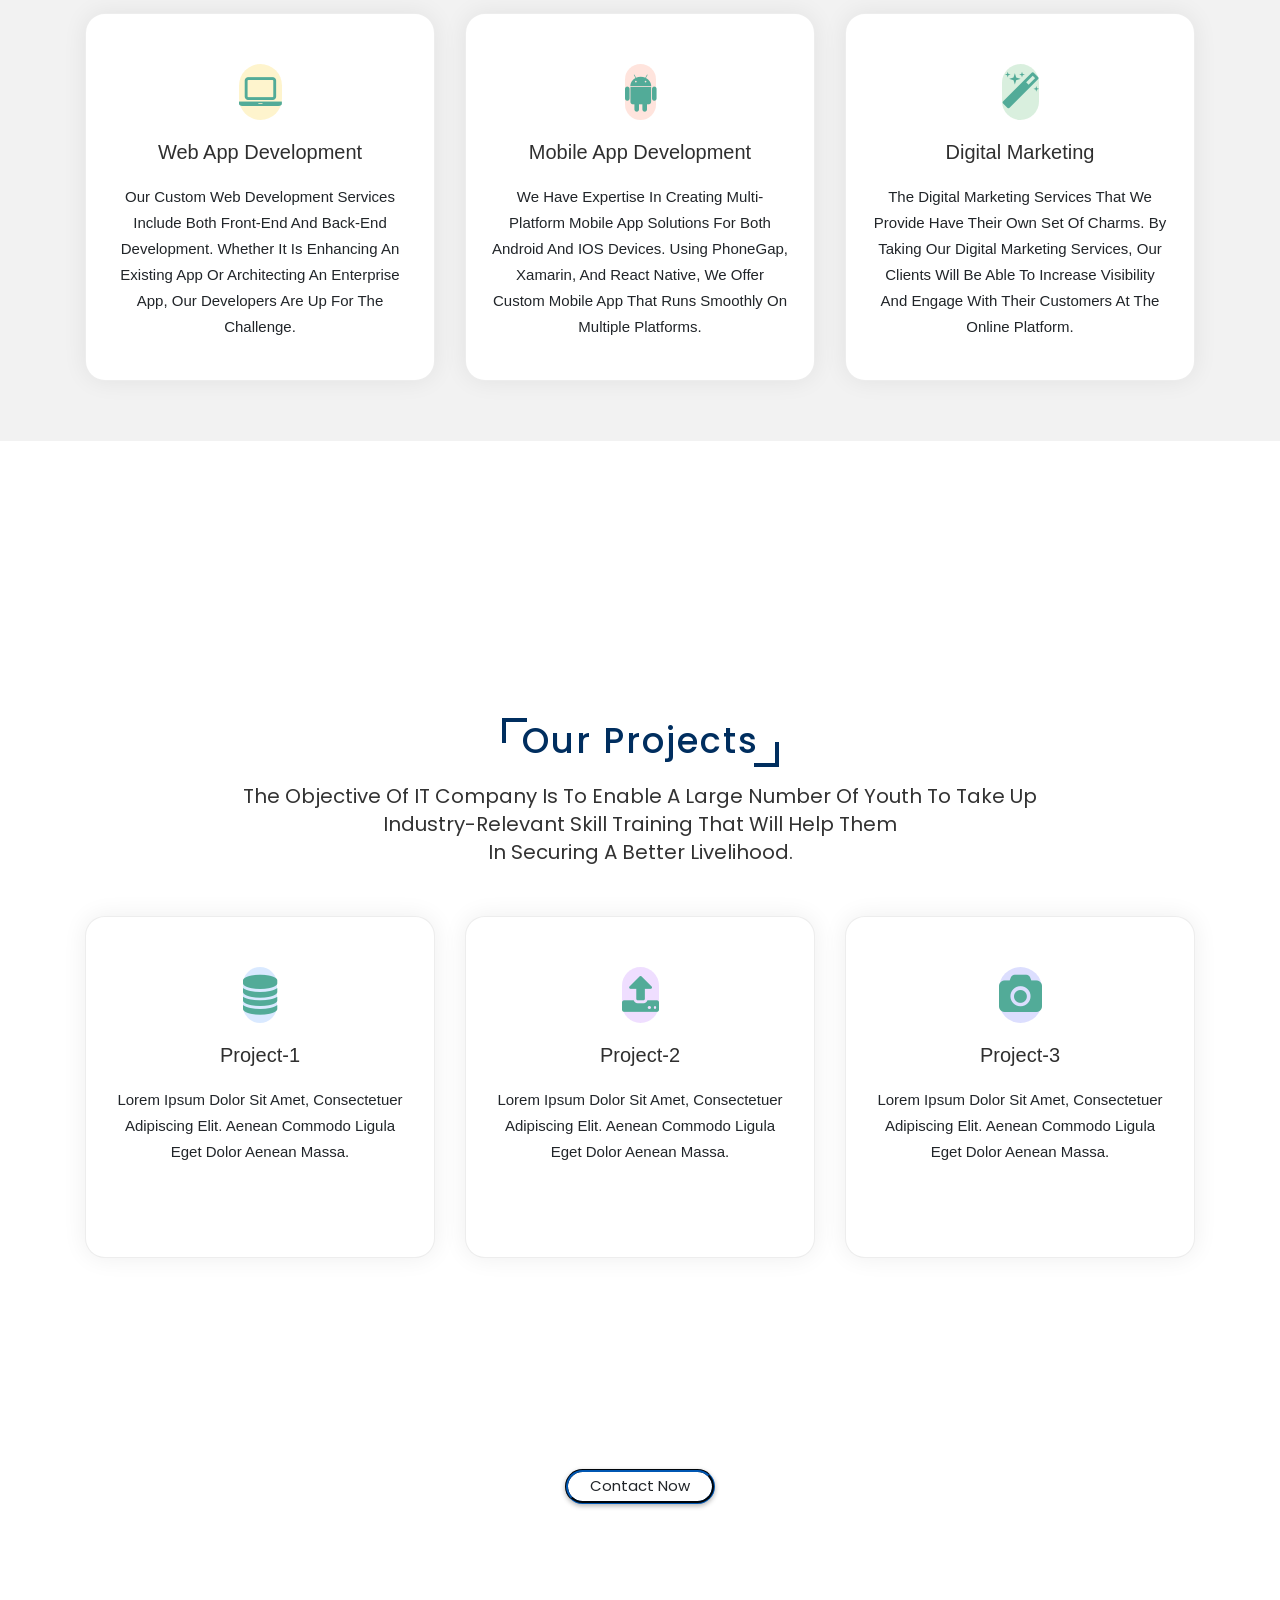
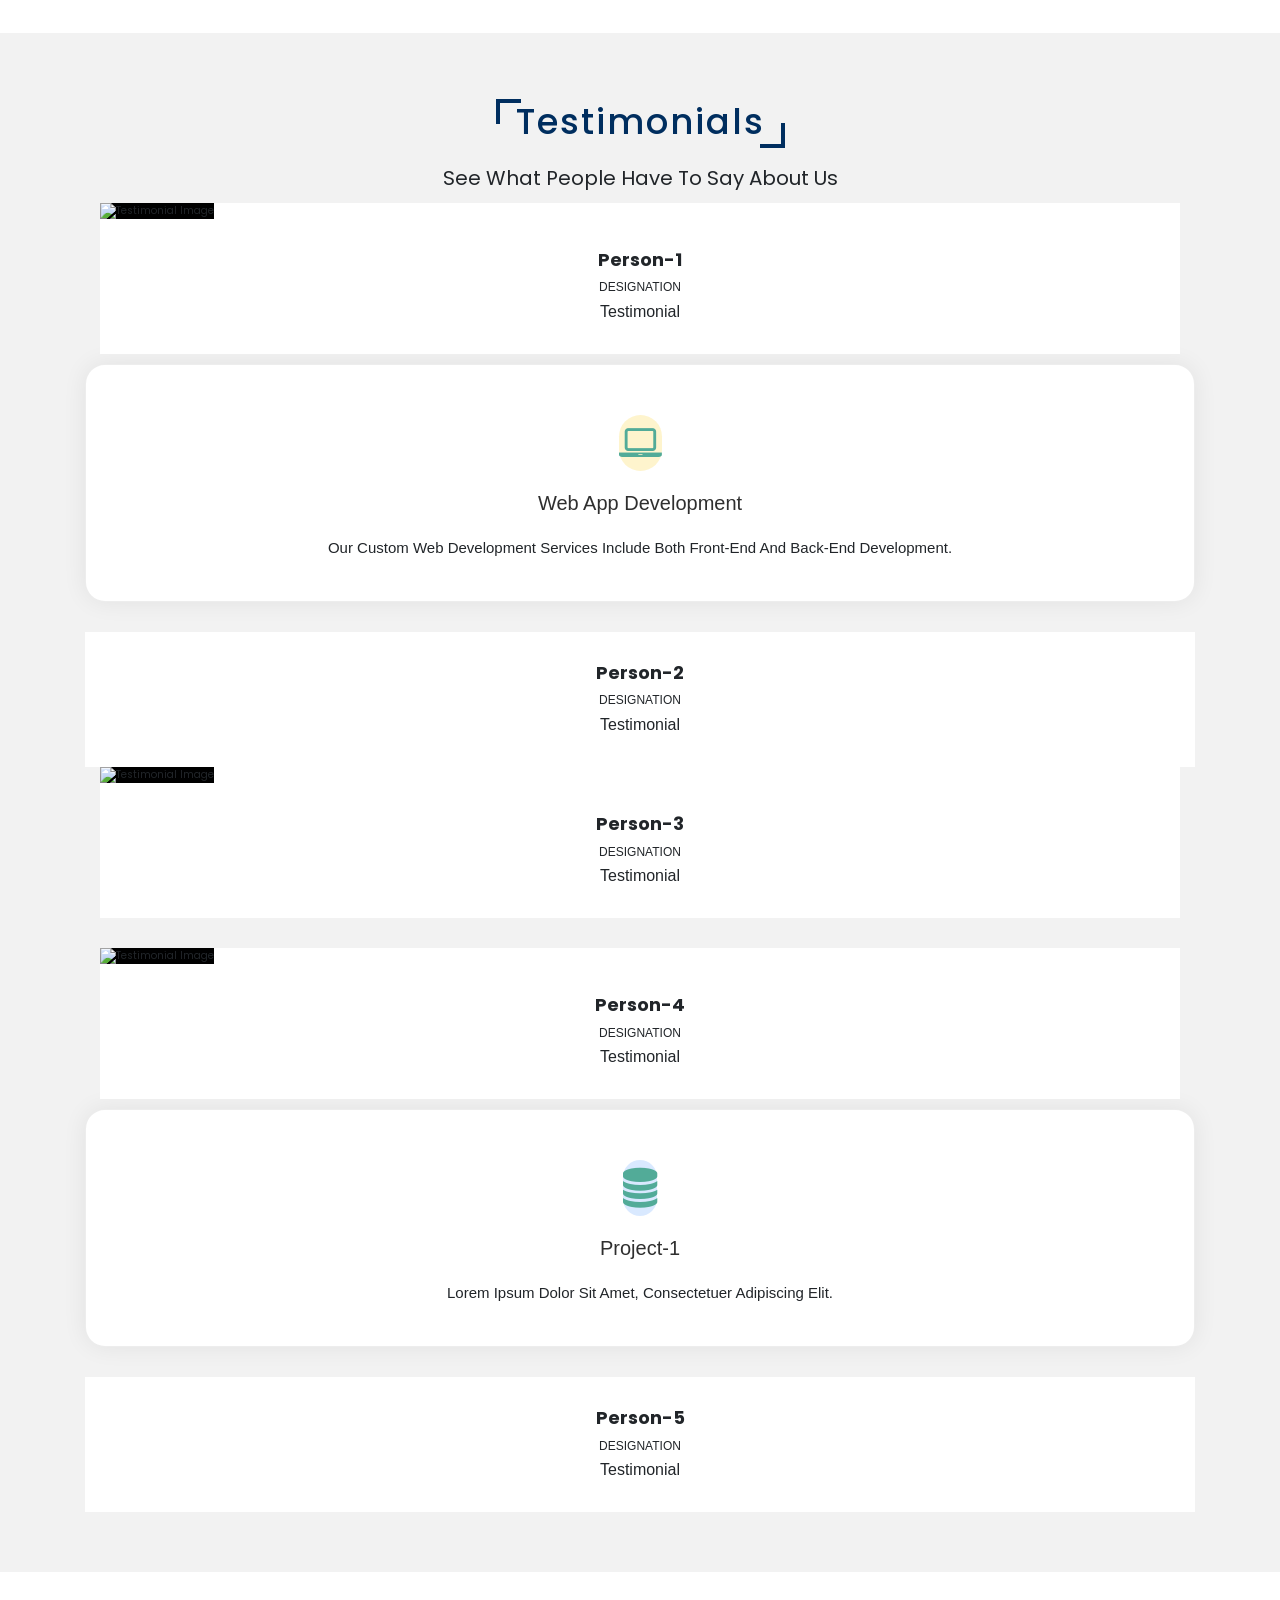
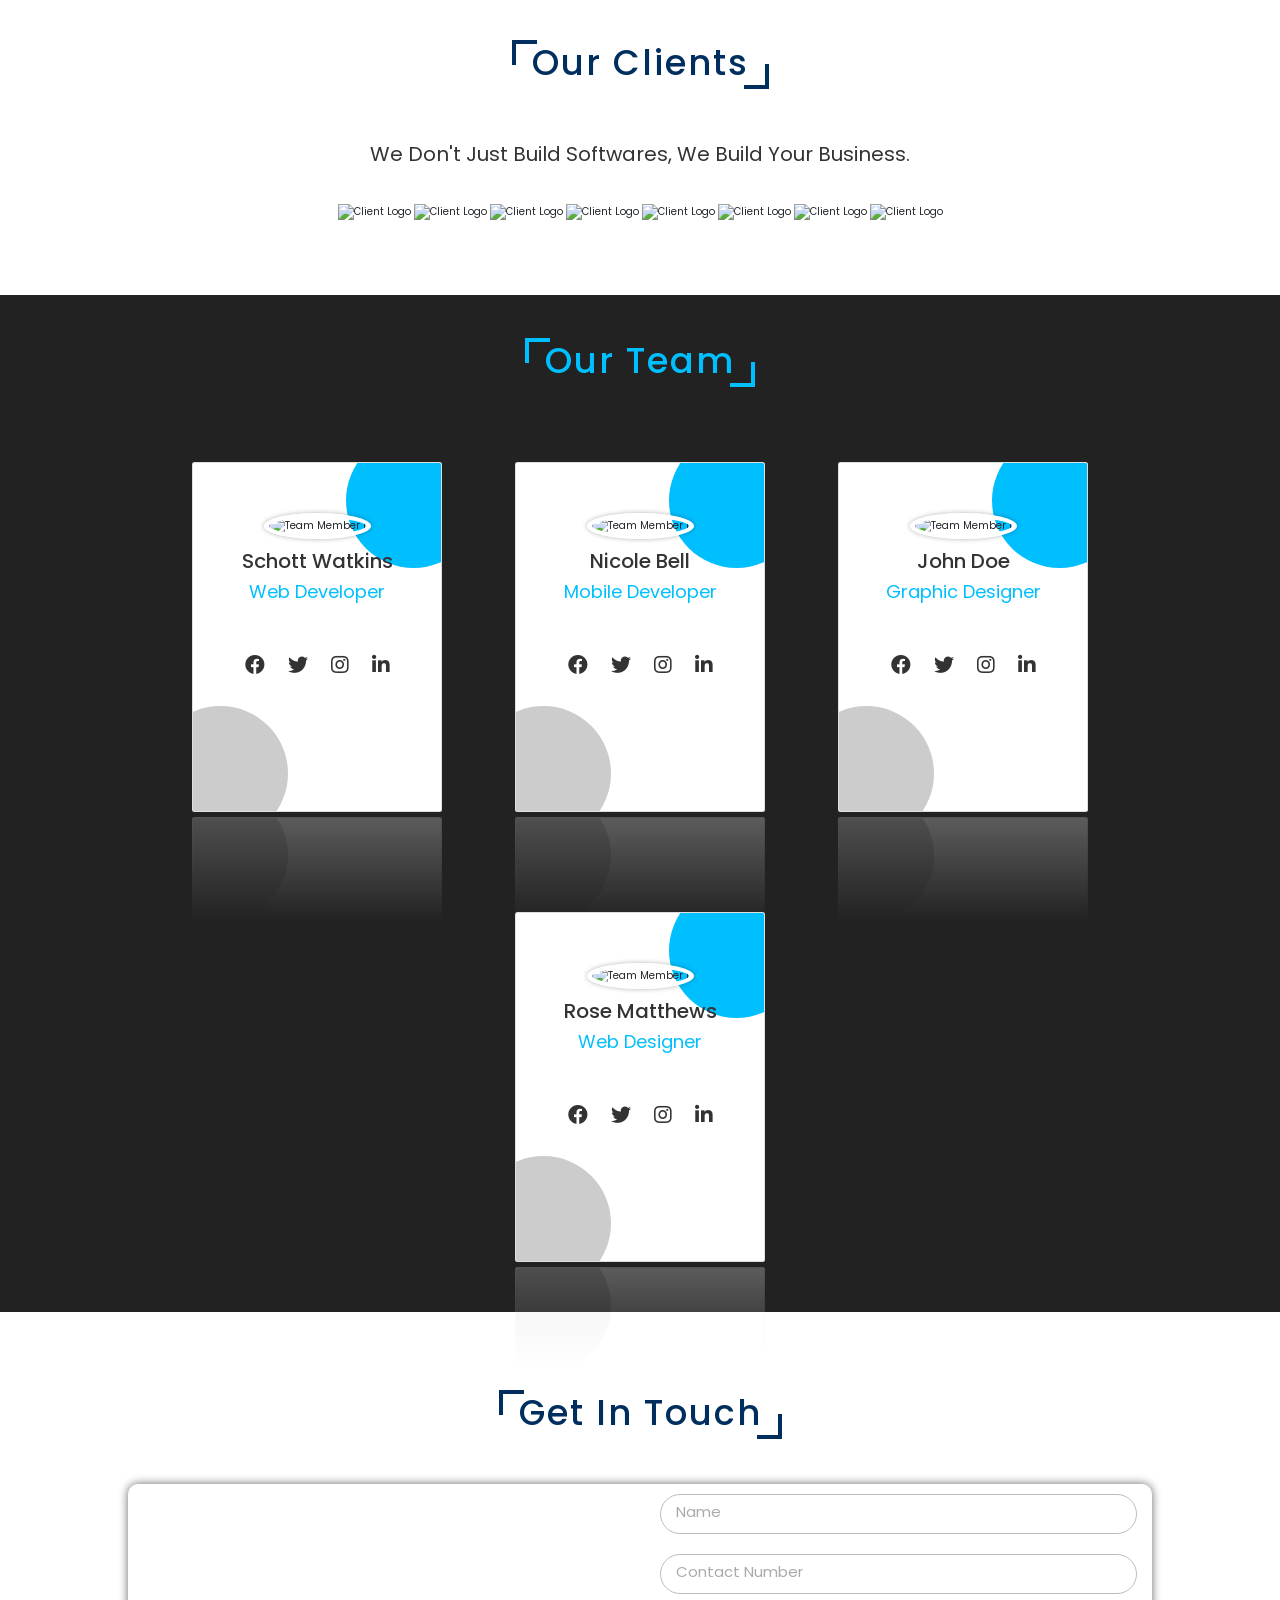
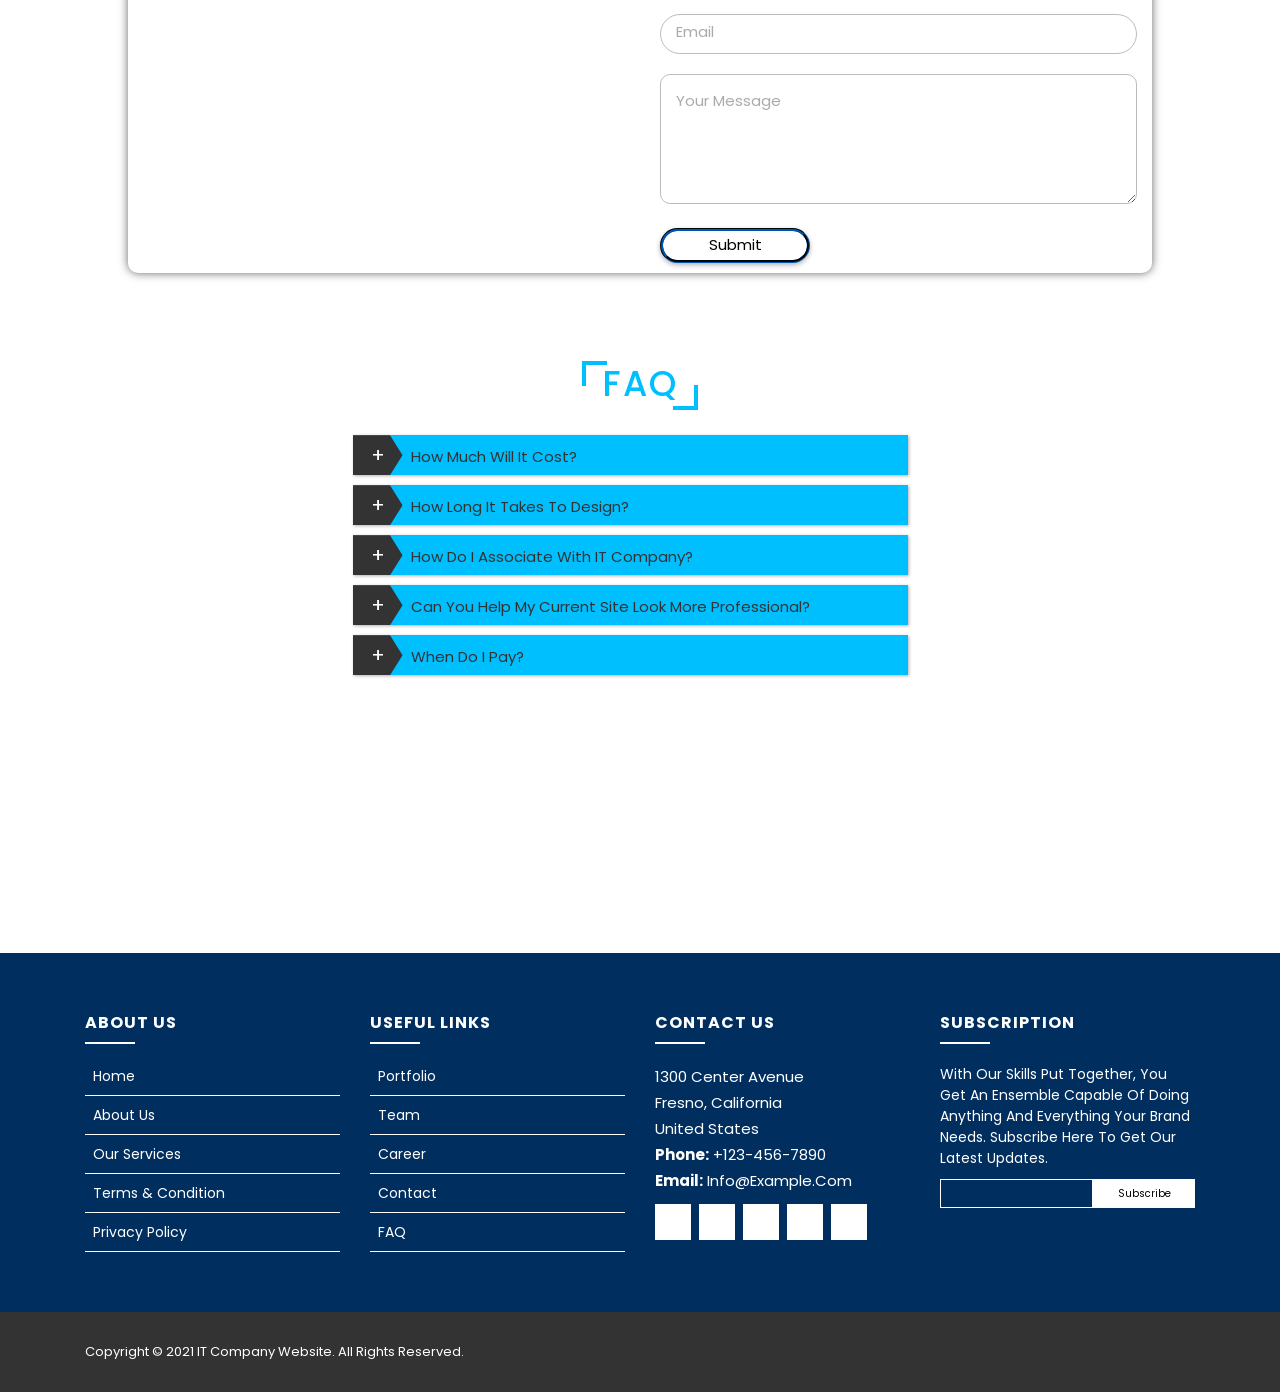
==== commit 4c8d606d: "Merge branch 'main' into feature-darkmode-r245721z" ====
--- a/index.html
+++ b/index.html
@@ -13,20 +13,29 @@
     <link rel="stylesheet" href="css/variables.css"> <link rel="stylesheet" href="./css/style.css">     <link rel="stylesheet" href="css/header.css">    <link rel="stylesheet" href="css/grid.css">      <link rel="stylesheet" href="https://cdnjs.cloudflare.com/ajax/libs/font-awesome/5.15.3/css/all.min.css">
     <link rel="stylesheet" href="https://cdnjs.cloudflare.com/ajax/libs/twitter-bootstrap/4.1.3/css/bootstrap.min.css">
     <link rel="stylesheet" href="https://cdnjs.cloudflare.com/ajax/libs/ionicons/2.0.1/css/ionicons.min.css">
-    <link rel="stylesheet" href="lib/owlcarousel/assets/owl.carousel.min.css">
-    <link rel="stylesheet" href="lib/lightbox/css/lightbox.min.css">
-
-    <link rel="stylesheet" href="css/responsive.css">
-
-    <script src="js/theme.js" defer></script>
+    <link rel="stylesheet" href="https://cdn.jsdelivr.net/npm/bootstrap@4.5.3/dist/css/bootstrap.min.css" integrity="sha384-TX8t27EcRE3e/ihU7zmQxVncDAy5uIKz4rEkgIXeMed4M0jlfIDPvg6uqKI2xXr2" crossorigin="anonymous">
+    <link rel="stylesheet" href="https://stackpath.bootstrapcdn.com/font-awesome/4.7.0/css/font-awesome.min.css" integrity="sha384-wvfXpqpZZVQGK6TAh5PVlGOfQNHSoD2xbE+QkPxCAFlNEevoEH3Sl0sibVcOQVnN" crossorigin="anonymous">
+    <link href="lib/bootstrap/css/bootstrap.min.css" rel="stylesheet">
+    <link href="lib/ionicons/css/ionicons.min.css" rel="stylesheet">
+    <link href="lib/owlcarousel/assets/owl.carousel.min.css" rel="stylesheet">
+    <link href="lib/lightbox/css/lightbox.min.css" rel="stylesheet">
+    <!-- Apply saved theme before paint to prevent flash -->
+    <script>
+        (function(){
+            var t = localStorage.getItem('theme') || 'light';
+            document.documentElement.setAttribute('data-theme', t);
+        })();
+    </script>
 </head>
 <body>
 
     <header class="header">
-        <a href="#" class="logo">
-            <img src="./images/image.png" alt="Company Logo" loading="lazy">
-        </a>
-        
+        <a href="#" class="logo"><img src="./images/image.png" alt=""></a>
+        <button class="theme-toggle-btn" id="theme-toggle" onclick="toggleTheme()" aria-label="Toggle dark/light mode">
+            <i class="toggle-icon fas fa-moon" id="themeIcon"></i>
+            <span id="themeLabel">Dark</span>
+        </button>
+        <div class="fas fa-bars"></div>
         <nav class="navbar">
             <ul>
                 <li><a href="#home">home</a></li>
@@ -39,74 +48,189 @@
                 <li><a href="#faq">FAQ</a></li>
             </ul>
         </nav>
-
-        <div class="header-icons">
-            <div class="theme-toggle" style="cursor: pointer; display: inline-block; margin-right: 15px;">
-                <i class="fas fa-moon" style="font-size: 2rem; color: var(--accent);"></i>
-            </div>
-            <div class="fas fa-bars" id="menu-btn" style="font-size: 2rem;"></div>
-        </div>
     </header>
-
-    <section id="home" class="home">
-        <h1>Bring your Business Online</h1>
-        <h2>with IT Company Services</h2>
-        <div class="wave wave1"></div>
-        <div class="wave wave2"></div>
-        <div class="wave wave3"></div>
-    </section>
-
-    <section id="about" class="about">
-        <h1 class="heading">about us</h1>
-        <div class="row">
-            <div class="content">
-                <h3>We make creativity work for your brand!</h3>
-                <p>Ours is a team of creatives that is brainstorming on great ideas, <b>all. the. time.</b><br>
+ 
+  <section id="home" class="home">
+      <h1>Bring your Business Online</h1>
+      <h2>with IT Company Services</h2>
+    <div class="wave wave1"></div>
+    <div class="wave wave2"></div>
+    <div class="wave wave3"></div>
+  </section>
+ 
+  <section id="about" class="about">
+    <h1 class="heading">about us</h1>
+    <div class="row">
+        <div class="content">
+            <h3>We make creativity work for your brand!</h3>
+            <p>Ours is a team of creatives that is brainstorming on great ideas,<b> all. the. time.</b><br>
                 With our skills put together, you get an ensemble capable of doing anything and everything your brand needs.</p>
-                <a href="#"><button class="btn">Read More</button></a>
-            </div>
-        </div>
-    </section>
-
-    <div class="pt-5 pb-5" style="background-color: var(--bg-alt);">
-        <div class="container">
-            <div class="section-head col-sm-12" id="service">
-                <h1>Our Services</h1>
-                <p>We help you to build high-quality digital solutions and products.</p>
+            <a href="#"><button class="btn">Read More</button></a>
+        </div>
+    </div>
+  </section>
+ 
+  <div class="pt-5 pb-5" style="background-color: var(--section-alt-bg, #f2f2f2);">
+    <div class="container">
+      <div class="row">
+        <div class="section-head col-sm-12" id="service">
+          <h1>Our Services</h1>
+          <p>We help you to build high-quality digital solutions and products as well as deliver a wide range of related professional services. We are providing world-class service to our clients.
+            </p>
+        </div>
+        <div class="col-lg-4 col-sm-6">
+          <div class="item"> <span class="icon feature_box_col_one"><i class="fa fa-laptop"></i></span>
+            <h6>Web App Development</h6>
+            <p>Our Custom Web Development Services Include Both Front-End And Back-End Development. Whether It Is Enhancing An Existing App Or Architecting An Enterprise App, Our Developers Are Up For The Challenge.</p>
+          </div>
+        </div>
+        <div class="col-lg-4 col-sm-6">
+          <div class="item"> <span class="icon feature_box_col_two"><i class="fa fa-android"></i></span>
+            <h6>Mobile App Development</h6>
+            <p>We Have Expertise In Creating Multi-Platform Mobile App Solutions For Both Android And IOS Devices. Using PhoneGap, Xamarin, And React Native, We Offer Custom Mobile App That Runs Smoothly On Multiple Platforms.</p>
+          </div>
+        </div>
+        <div class="col-lg-4 col-sm-6">
+          <div class="item"> <span class="icon feature_box_col_three"><i class="fa fa-magic"></i></span>
+            <h6>Digital Marketing</h6>
+            <p>The digital marketing services that we provide have their own set of charms. By taking our digital marketing services, our clients will be able to increase visibility and engage with their customers at the online platform.</p>
+          </div>
+        </div>
+      </div>
+    </div>
+</div>
+ 
+<script src="https://code.jquery.com/jquery-3.5.1.slim.min.js" integrity="sha384-DfXdz2htPH0lsSSs5nCTpuj/zy4C+OGpamoFVy38MVBnE+IbbVYUew+OrCXaRkfj" crossorigin="anonymous"></script>
+<script src="https://cdn.jsdelivr.net/npm/bootstrap@4.5.3/dist/js/bootstrap.bundle.min.js" integrity="sha384-ho+j7jyWK8fNQe+A12Hb8AhRq26LrZ/JpcUGGOn+Y7RsweNrtN/tE3MoK7ZeZDyx" crossorigin="anonymous"></script>
+ 
+  <section class="counters">
+    <div class="container">
+        <div>
+            <i class="far fa-clock fa-4x"></i>
+            <div class="counter" data-target="13500">0</div>
+            <h3>Working Hours</h3>
+        </div>
+        <div>
+            <i class="fas fa-gift fa-4x"></i>
+            <div class="counter" data-target="720">0</div>
+            <h3>Completed Projects</h3>
+        </div>
+        <div>
+            <i class="fas fa-users fa-4x"></i>
+            <div class="counter" data-target="480">0</div>
+            <h3>Happy Clients</h3>
+        </div>
+        <div>
+            <i class="fas fa-award fa-4x"></i>
+            <div class="counter" data-target="120">0</div>
+            <h3>Awards Received</h3>
+        </div>
+    </div>
+</section>
+ 
+<div class="pt-5 pb-5">
+    <div class="container">
+      <div class="row">
+        <div class="section-head-1 col-sm-12" style="text-align: center;">
+          <h4 style="margin-top: -5rem;" id="portfolio"><span>Our</span> Projects</h4>
+          
+          <p>The objective of IT Company is to enable a large number of youth to take up <br>industry-relevant skill training that will help them<br> in securing a better livelihood.
+            </p>
+        </div>
+        
+        <div class="col-lg-4 col-sm-6">
+          
+          <div class="item"> <span class="icon feature_box_col_four"><i class="fa fa-database"></i></span>
+            <h6>Project-1</h6>
+            
+            <p>Lorem ipsum dolor sit amet, consectetuer adipiscing elit. Aenean commodo ligula eget dolor Aenean massa.<br><br><br></p>
+          </div>
+        </div>
+        
+        <div class="col-lg-4 col-sm-6">
+          <div class="item"> <span class="icon feature_box_col_five"><i class="fa fa-upload"></i></span>
+            <h6>Project-2</h6>
+            <p>Lorem ipsum dolor sit amet, consectetuer adipiscing elit. Aenean commodo ligula eget dolor Aenean massa.<br><br><br></p>
+          </div>
+        </div>
+        <div class="col-lg-4 col-sm-6">
+          <div class="item"> <span class="icon feature_box_col_six"><i class="fa fa-camera"></i></span>
+            <h6>Project-3</h6>
+            <p>Lorem ipsum dolor sit amet, consectetuer adipiscing elit. Aenean commodo ligula eget dolor Aenean massa.<br><br><br></p>
+          </div>
+        </div>
+      </div>
+    </div>
+</div>
+ 
+<div class="communicate">
+    <h3>Lorem ipsum dolor sit amet consectetur adipisicing elit.</h3>
+    <p>Lorem ipsum dolor sit amet.</p>
+    <a href="#contact"><button class="btn">Contact Now</button></a>
+</div>
+ 
+<div class="testimonials mt-100">
+    <div class="container">
+        <div class="section-header" style="text-align: center;">
+            <h2 style="margin-top: -15rem;">Testimonials</h2>
+            <p style="font-size: 2rem;">
+                See what people have to say about us
+            </p>
+        </div>
+ 
+        <div class="owl-carousel testimonials-carousel">
+            <div class="testimonial-item row align-items-center">
+                <div class="testimonial-img">
+                    <img src="./images/testimonial-1.jpg" alt="Testimonial image">
+                </div>
+                <div class="testimonial-text">
+                    <h3>Person-1</h3>
+                    <h4>Designation</h4>
+                    <p>
+                        Testimonial
+ 
+                    </p>
+                </div>
             </div>
             <div class="service-container"> <div class="item"> 
                     <span class="icon feature_box_col_one"><i class="fa fa-laptop"></i></span>
                     <h6>Web App Development</h6>
                     <p>Our Custom Web Development Services Include Both Front-End And Back-End Development.</p>
                 </div>
-                <div class="item"> 
-                    <span class="icon feature_box_col_two"><i class="fa fa-android"></i></span>
-                    <h6>Mobile App Development</h6>
-                    <p>We Have Expertise In Creating Multi-Platform Mobile App Solutions For Both Android And IOS Devices.</p>
-                </div>
-                <div class="item"> 
-                    <span class="icon feature_box_col_three"><i class="fa fa-magic"></i></span>
-                    <h6>Digital Marketing</h6>
-                    <p>Increase visibility and engage with customers at the online platform.</p>
+                <div class="testimonial-text">
+                    <h3>Person-2</h3>
+                    <h4>Designation</h4>
+                    <p>
+                        Testimonial
+ 
+                    </p>
                 </div>
             </div>
-        </div>
-    </div>
-
-    <section class="counters">
-        <div class="container">
-            <div><i class="far fa-clock fa-4x"></i><div class="counter" data-target="13500">0</div><h3>Working Hours</h3></div>
-            <div><i class="fas fa-gift fa-4x"></i><div class="counter" data-target="720">0</div><h3>Projects</h3></div>
-            <div><i class="fas fa-users fa-4x"></i><div class="counter" data-target="480">0</div><h3>Clients</h3></div>
-            <div><i class="fas fa-award fa-4x"></i><div class="counter" data-target="120">0</div><h3>Awards</h3></div>
-        </div>
-    </section>
-
-    <div class="pt-5 pb-5">
-        <div class="container">
-            <div class="section-head-1 col-sm-12" style="text-align: center;">
-                <h4 style="margin-top: -5rem;" id="portfolio"><span>Our</span> Projects</h4>
-                <p>Industry-relevant skill training for securing a better livelihood.</p>
+            <div class="testimonial-item row align-items-center">
+                <div class="testimonial-img">
+                    <img src="./images/testimonial-3.jpg" alt="Testimonial image">
+                </div>
+                <div class="testimonial-text">
+                    <h3>Person-3</h3>
+                    <h4>Designation</h4>
+                    <p>
+                        Testimonial
+ 
+                    </p>
+                </div>
+            </div>
+            <div class="testimonial-item row align-items-center">
+                <div class="testimonial-img">
+                    <img src="./images/testimonial-4.jpg" alt="Testimonial image">
+                </div>
+                <div class="testimonial-text">
+                    <h3>Person-4</h3>
+                    <h4>Designation</h4>
+                    <p>
+                        Testimonial
+ 
+                    </p>
+                </div>
             </div>
             
             <div class="portfolio-container"> <div class="item"> 
@@ -114,63 +238,269 @@
                     <h6>Project-1</h6>
                     <p>Lorem ipsum dolor sit amet, consectetuer adipiscing elit.</p>
                 </div>
-                <div class="item"> 
-                    <span class="icon feature_box_col_five"><i class="fa fa-upload"></i></span>
-                    <h6>Project-2</h6>
-                    <p>Lorem ipsum dolor sit amet, consectetuer adipiscing elit.</p>
-                </div>
-                <div class="item"> 
-                    <span class="icon feature_box_col_six"><i class="fa fa-camera"></i></span>
-                    <h6>Project-3</h6>
-                    <p>Lorem ipsum dolor sit amet, consectetuer adipiscing elit.</p>
+                <div class="testimonial-text">
+                    <h3>Person-5</h3>
+                    <h4>Designation</h4>
+                    <p>
+                        Testimonial
+ 
+                    </p>
                 </div>
             </div>
         </div>
     </div>
-
-    <section id="contact" class="contact">
-        <h1 class="heading">get in touch</h1>
-    </section>
-    <div class="contact-in">
-        <div class="contact-map">
-            <iframe src="https://www.google.com/maps/embed?pb=!1m18!1m12!1m3!1d30711243.17762776!2d64.4398422293091!3d20.011408266548177!2m3!1f0!2f0!3f0!3m2!1i1024!2i768!4f13.1!3m3!1m2!1s0x30635ff06b92b791%3A0xd78c4fa1854213a6!2sIndia!5e0!3m2!1sen!2sin!4v1644684739958!5m2!1sen!2sin" width="100%" height="auto" style="border:0;" allowfullscreen="" loading="lazy"></iframe>
-        </div>
-        <div class="contact-form">
-            <form action="./contactme.php" method="POST">
-                <input type="text" name="name" placeholder="Name" class="contact-form-txt" required>
-                <input type="tel" id="phone" name="phone" placeholder="Contact number" class="contact-form-phone" required>
-                <input type="email" name="email" placeholder="Email" class="contact-form-email" required>
-                <textarea placeholder="Your Message" name="message" class="contact-form-txtarea" required></textarea>
-                <input type="submit" value="Submit" name="submit" class="contact-form-btn">
-            </form>
-        </div>
-    </div>
-
+</div>
+ 
+<div class="clients mt-100">
+    <div class="container">
+        <div class="section-header">
+            <h2>Our Clients</h2>
+            <p>
+                We don't just build softwares, we build your business.
+            </p>
+        </div>
+        <div class="owl-carousel clients-carousel">
+            <img src="./images/image.png" alt="Client Logo">
+            <img src="./images/image.png" alt="Client Logo">
+            <img src="./images/image.png" alt="Client Logo">
+            <img src="./images/image.png" alt="Client Logo">
+            <img src="./images/image.png" alt="Client Logo">
+            <img src="./images/image.png" alt="Client Logo">
+            <img src="./images/image.png" alt="Client Logo">
+            <img src="./images/image.png" alt="Client Logo">
+        </div>
+    </div>
+</div>
+<a href="#" class="back-to-top"><i class="ion-ios-arrow-up"></i></a>
+<script src="lib/jquery/jquery.min.js"></script>
+<script src="lib/jquery/jquery-migrate.min.js"></script>
+<script src="lib/bootstrap/js/bootstrap.bundle.min.js"></script>
+<script src="lib/easing/easing.min.js"></script>
+<script src="lib/waypoints/waypoints.min.js"></script>
+<script src="lib/counterup/counterup.min.js"></script>
+<script src="lib/owlcarousel/owl.carousel.min.js"></script>
+<script src="lib/lightbox/js/lightbox.min.js"></script>
+ 
+<section class="team" style="margin-top: 7rem;">
+  <h1 class="heading" style="margin-top: -1.5rem;" id="team">our team</h1>
+  <p></p>
+  <div class="row">
+      <div class="card">
+          <div class="image">
+              <img src="./images/pexels-andrea-piacquadio-845434.jpg" alt="Team member 1">
+          </div>
+          <div class="info">
+              <h3>Schott Watkins</h3>
+              <span>Web Developer</span>
+              <div class="icons">
+                  <a href="https://www.facebook.com/" class="fab fa-facebook-f"></a>
+                  <a href="https://twitter.com/login" class="fab fa-twitter"></a>
+                  <a href="https://www.instagram.com/" class="fab fa-instagram"></a>
+                  <a href="https://www.linkedin.com/" class="fab fa-linkedin"></a>
+              </div>
+          </div>
+      </div>
+  </div>
+  <div class="row">
+      <div class="card">
+          <div class="image">
+              <img src="./images/pexels-vinicius-wiesehofer-1130624.jpg" alt="Team member 1">
+          </div>
+          <div class="info">
+              <h3>Nicole Bell</h3>
+              <span>Mobile Developer</span>
+              <div class="icons">
+                  <a href="https://www.facebook.com/" class="fab fa-facebook-f"></a>
+                  <a href="https://twitter.com/login" class="fab fa-twitter"></a>
+                  <a href="https://www.instagram.com/" class="fab fa-instagram"></a>
+                  <a href="https://www.linkedin.com/" class="fab fa-linkedin"></a>
+              </div>
+          </div>
+      </div>
+  </div>
+  <div class="row">
+      <div class="card">
+          <div class="image">
+              <img src="./images/pexels-hussein-altameemi-2776353.jpg" alt="Team member 1">
+          </div>
+          <div class="info">
+              <h3>John Doe</h3>
+              <span>Graphic Designer</span>
+              <div class="icons">
+                  <a href="https://www.facebook.com/" class="fab fa-facebook-f"></a>
+                  <a href="https://twitter.com/login" class="fab fa-twitter"></a>
+                  <a href="https://www.instagram.com/" class="fab fa-instagram"></a>
+                  <a href="https://www.linkedin.com/" class="fab fa-linkedin"></a>
+              </div>
+          </div>
+      </div>
+  </div>
+  <div class="row">
+      <div class="card">
+          <div class="image">
+              <img src="./images/pexels-andrea-piacquadio-745136.jpg" alt="Team member 1">
+          </div>
+          <div class="info">
+              <h3>Rose Matthews</h3>
+              <span>Web Designer</span>
+              <div class="icons">
+                  <a href="https://www.facebook.com/" class="fab fa-facebook-f"></a>
+                  <a href="https://twitter.com/login" class="fab fa-twitter"></a>
+                  <a href="https://www.instagram.com/" class="fab fa-instagram"></a>
+                  <a href="https://www.linkedin.com/" class="fab fa-linkedin"></a>
+              </div>
+          </div>
+      </div>
+  </div>
+</section>
+ 
+<section id="contact" class="contact">
+    <h1 class="heading">get in touch</h1>
+</section>
+<div class="contact-in">
+    <div class="contact-map">
+        <iframe src="https://www.google.com/maps/embed?pb=!1m18!1m12!1m3!1d30711243.17762776!2d64.4398422293091!3d20.011408266548177!2m3!1f0!2f0!3f0!3m2!1i1024!2i768!4f13.1!3m3!1m2!1s0x30635ff06b92b791%3A0xd78c4fa1854213a6!2sIndia!5e0!3m2!1sen!2sin!4v1644684739958!5m2!1sen!2sin" width="100%" height="auto" style="border:0;" allowfullscreen="" loading="lazy"></iframe>
+    </div>
+    <div class="contact-form">
+        <form action="./contactme.php" method="POST">
+            <input type="text" name="name" placeholder="Name" class="contact-form-txt" required>
+            <input type="tel" id="phone" name="phone" pattern="[0-9]{10}" required placeholder="Contact number" maxlength="10" class="contact-form-phone">
+            <input type="email" name="email" placeholder="Email" class="contact-form-email" required>
+            <textarea placeholder="Your Message" name="message" class="contact-form-txtarea" required></textarea>
+            <input type="submit" value="Submit" name="submit" class="contact-form-btn">
+        </form>
+    </div>
+    </div>
+ 
     <section class="faq">
-        <h1 class="heading" style="color: var(--accent);" id="faq">FAQ</h1>
-        <div class="accordion-container">
-            <div class="accordion">
-                <div class="accordion-header"><span>+</span><h3>How much will it cost?</h3></div>
-                <div class="accordion-body"><p>Contact us for a ballpark figure based on your needs.</p></div>
-            </div>
-            </div>
-    </section>
-
+      <h1 class="heading" style="margin-top: -2rem; color: #00bfff;" id="faq">FAQ</h1>
+      <div class="row">
+          <div class="accordion-container">
+              <div class="accordion">
+                  <div class="accordion-header">
+                      <span>+</span>
+                      <h3>How much will it cost?</h3>
+                  </div>
+                  <div class="accordion-body">
+                      <p>To get a better idea of the cost of what you want to build, give us a quick phone call. We’ll ask you a few questions about the nature of the site, what sort of interactivity the site will have, your graphic design needs, etc. 
+                          Then we’ll be able to give you a ballpark figure. 
+                          If you’re still interested, we’ll come to your place of business and come up with a firm quote.</p>
+                  </div>
+              </div>
+              <div class="accordion">
+                  <div class="accordion-header">
+                      <span>+</span>
+                      <h3>How long it takes to design?</h3>
+                  </div>
+                  <div class="accordion-body">
+                      <p>The time limit of any assignment is normally dictated by the client. If you have any time limit in mind we will attempt to assemble it for you. 
+                          The main general delay in the making of a website is waiting for the content of the pages to be sent to us by the client.</p>
+                  </div>
+              </div>
+              <div class="accordion">
+                  <div class="accordion-header">
+                      <span>+</span>
+                      <h3>How do I associate with IT Company?</h3>
+                  </div>
+                  <div class="accordion-body">
+                      <p>The process begins when you contact us with your requirements. We analyze your requirements and respond to you. 
+                          On the basis of the further discussion, you can choose an engagement model that suits you the best. 
+                          After that, we begin the process of development.</p>
+                  </div>
+              </div>
+              <div class="accordion">
+                  <div class="accordion-header">
+                      <span>+</span>
+                      <h3>Can you help my current site look more professional?</h3>
+                  </div>
+                  <div class="accordion-body">
+                      <p>Yes. Give us your requirements and we have experienced expertise to help you give a 
+                          new professional look that really wonders!</p>
+                  </div>
+              </div>
+              <div class="accordion">
+                  <div class="accordion-header">
+                      <span>+</span>
+                      <h3>When do I pay?</h3>
+                  </div>
+                  <div class="accordion-body">
+                      <p>For most projects, equal payments are made at the start, midway, and the end of the project, but we can work with you to set up a schedule that meets your needs. 
+                          We understand that this is a big investment and want to help you budget for the expense in whatever way possible.
+                          We accept checks, PayPal, and all major credit cards.</p>
+                  </div>
+              </div>
+          </div>
+      </div>
+  </section>
+ 
     <div class="footer">
-        <div class="container">
-            <div class="row align-items-center">
-                <div class="col-md-6 copyright" style="color: #fff; font-size: 1.3rem;">
-                    Copyright © 2021 IT Company Website. All Rights Reserved.
-                </div>
-            </div>
-        </div>
-    </div>
-
-    <a href="#" class="back-to-top"><i class="ion-ios-arrow-up"></i></a>
-
-    <script src="https://code.jquery.com/jquery-3.5.1.min.js"></script>
-    <script src="lib/bootstrap/js/bootstrap.bundle.min.js"></script>
-    <script src="lib/owlcarousel/owl.carousel.min.js"></script>
-    <script src="./js/main.js"></script>
-    <script src="js/interactive.js"></script> </body>
+      <div class="footer-top">
+          <div class="container">
+              <div class="row">
+                  <div class="col-lg-3 col-md-6 footer-links">
+                      <h4>About Us</h4>
+                      <ul>
+                          <li><i class="ion-ios-arrow-forward"></i> <a href="#">Home</a></li>
+                          <li><i class="ion-ios-arrow-forward"></i> <a href="#about">About us</a></li>
+                          <li><i class="ion-ios-arrow-forward"></i> <a href="#service">Our services</a></li>
+                          <li><i class="ion-ios-arrow-forward"></i> <a href="#">Terms & condition</a></li>
+                          <li><i class="ion-ios-arrow-forward"></i> <a href="#">Privacy policy</a></li>
+                      </ul>
+                  </div>
+ 
+                  <div class="col-lg-3 col-md-6 footer-links">
+                      <h4>Useful Links</h4>
+                      <ul>
+                          <li><i class="ion-ios-arrow-forward"></i> <a href="#portfolio">Portfolio</a></li>
+                          <li><i class="ion-ios-arrow-forward"></i> <a href="#team">Team</a></li>
+                          <li><i class="ion-ios-arrow-forward"></i> <a href="careers.html">Career</a></li>
+                          <li><i class="ion-ios-arrow-forward"></i> <a href="#contact">Contact</a></li>
+                          <li><i class="ion-ios-arrow-forward"></i> <a href="#faq">FAQ</a></li>
+                      </ul>
+                  </div>
+ 
+                  <div class="col-lg-3 col-md-6 footer-contact" style="font-size: 1.5rem;">
+                      <h4>Contact Us</h4>
+                      <p>
+                          1300  Center Avenue<br>
+                          Fresno, California<br>
+                          United States <br>
+                          <strong>Phone:</strong> +123-456-7890<br>
+                          <strong>Email:</strong> info@example.com<br>
+                      </p>
+ 
+                      <div class="social-links">
+                          <a href="https://www.facebook.com/"><i class="ion-logo-facebook"></i></a>
+                          <a href="https://twitter.com/login?lang=en"><i class="ion-logo-twitter"></i></a>
+                          <a href="https://www.linkedin.com/"><i class="ion-logo-linkedin"></i></a>
+                          <a href="https://www.instagram.com/"><i class="ion-logo-instagram"></i></a>
+                          <a href="https://accounts.google.com/servicelogin/signinchooser?flowName=GlifWebSignIn&flowEntry=ServiceLogin"><i class="ion-logo-googleplus"></i></a>
+                      </div>
+ 
+                  </div>
+ 
+                  <div class="col-lg-3 col-md-6 footer-newsletter">
+                      <h4>Subscription</h4>
+                      <p>With Our Skills Put Together, You Get An Ensemble Capable Of Doing Anything And Everything Your Brand Needs. Subscribe Here To Get Our Latest Updates.</p>
+                      <form action="" method="post">
+                          <input type="email" name="email"><input type="submit"  value="Subscribe">
+                      </form>
+                  </div>
+ 
+              </div>
+          </div>
+      </div>
+ 
+      <div class="container">
+          <div class="row align-items-center">
+              <div class="col-md-6 copyright" style="color: #fff; font-size: 1.3rem;">
+                  Copyright &copy; 2021 IT Company Website. All Rights Reserved.
+              </div>
+          </div>
+      </div>
+  </div>
+ 
+  <a href="#" class="back-to-top"><i class="ion-ios-arrow-up"></i></a>
+  <script src="./js/main.js"></script>
+</body>
 </html>
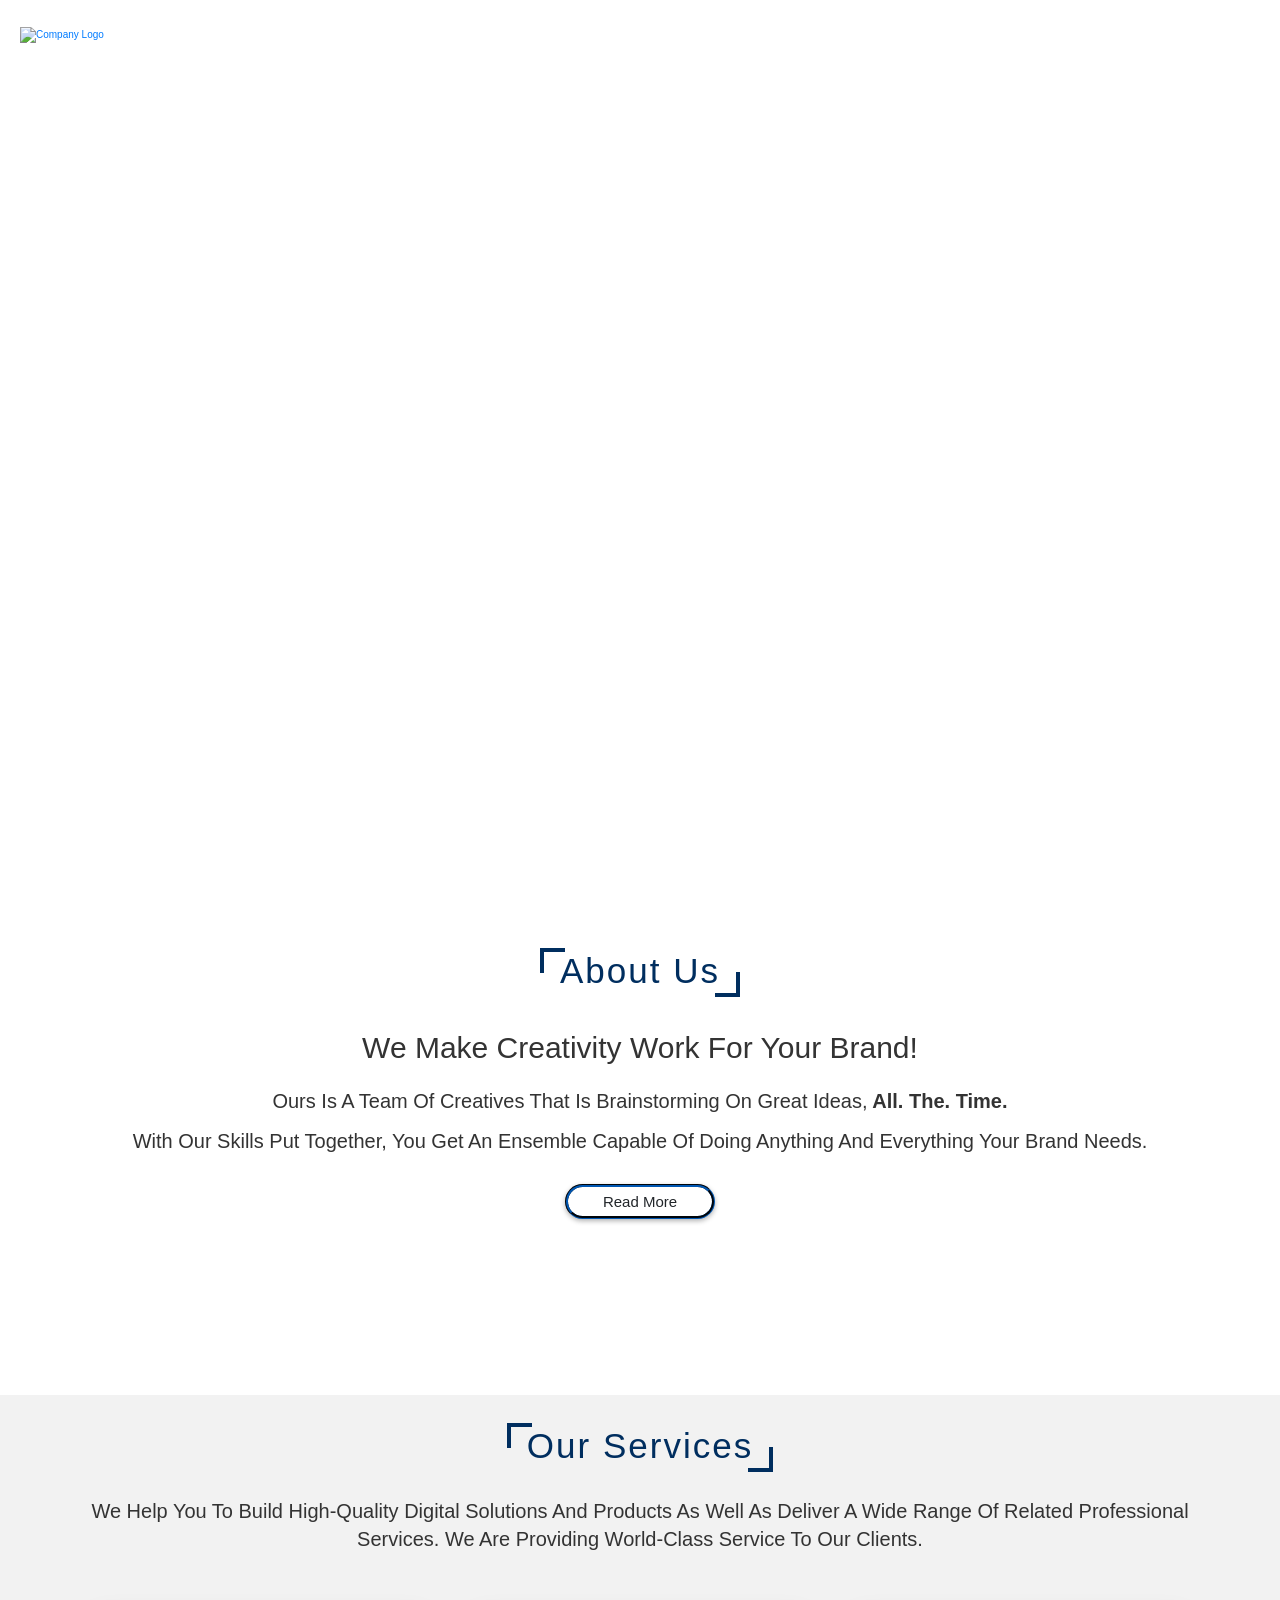
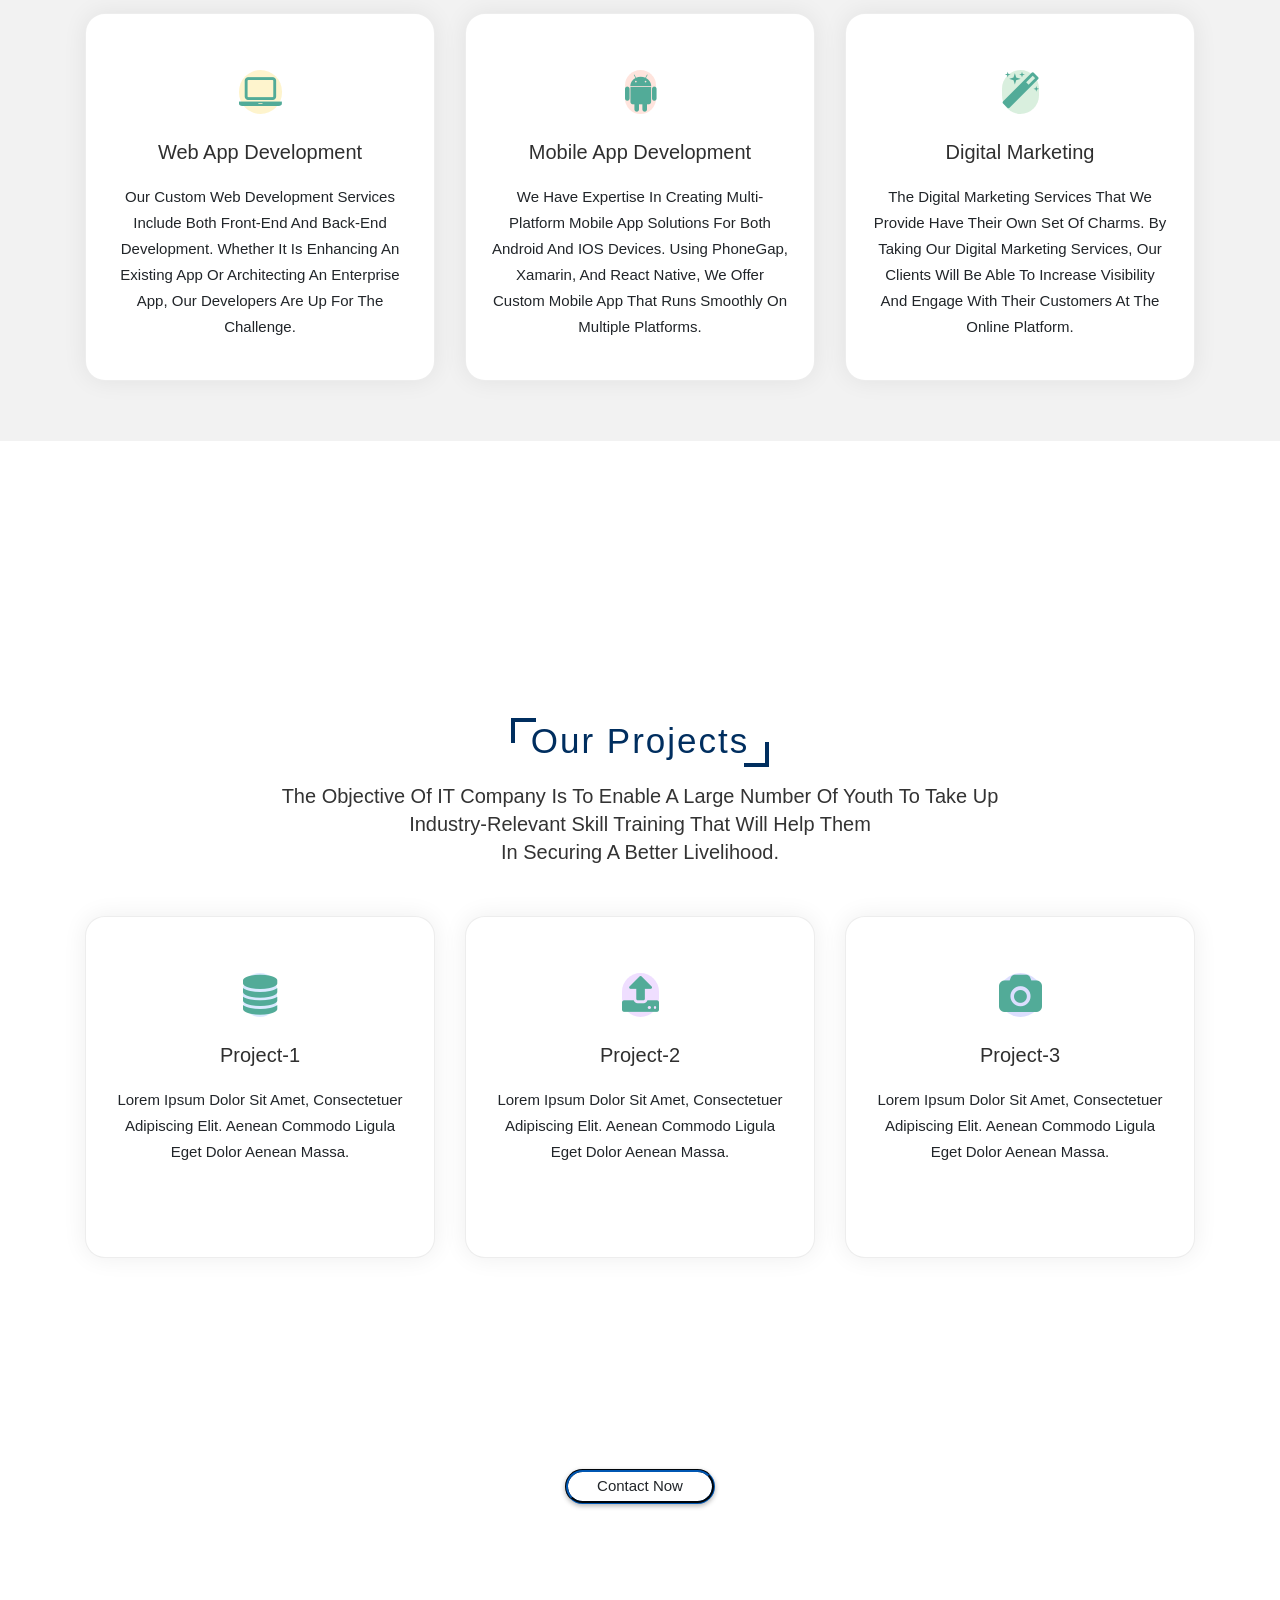
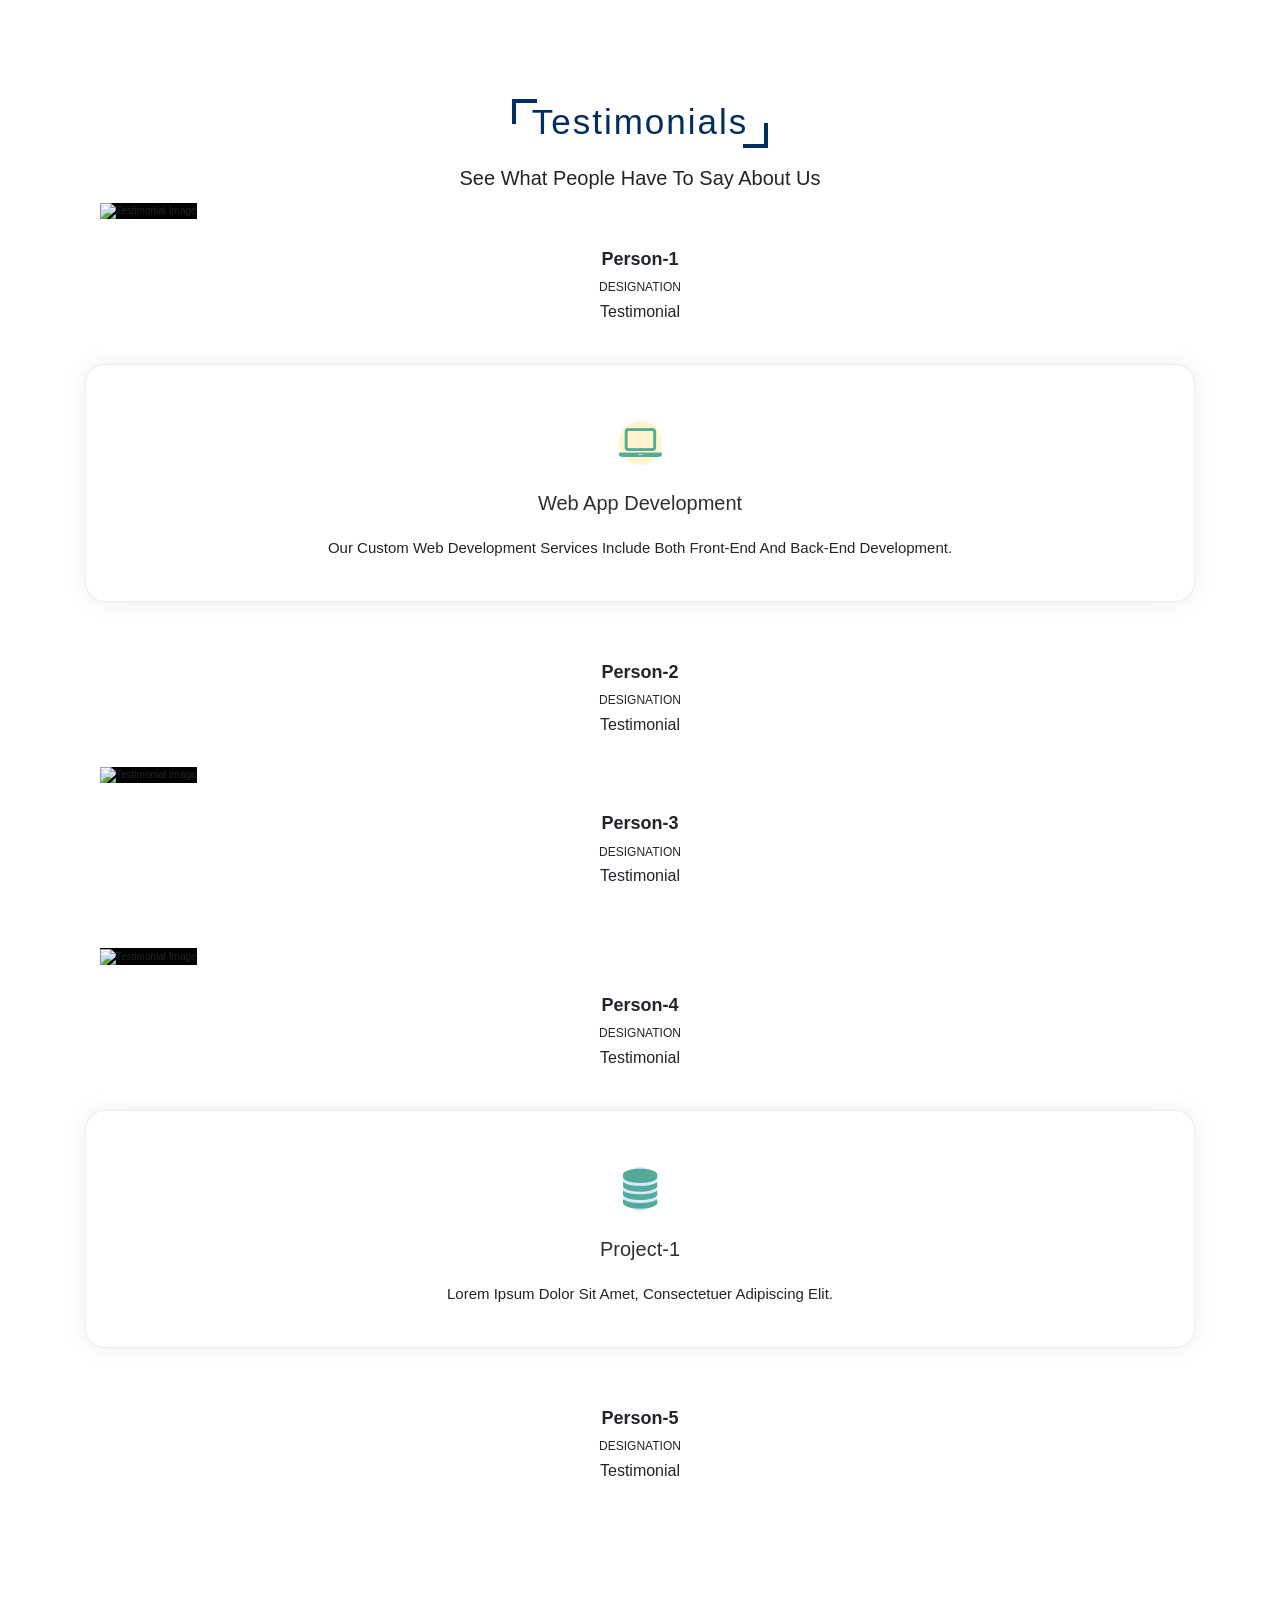
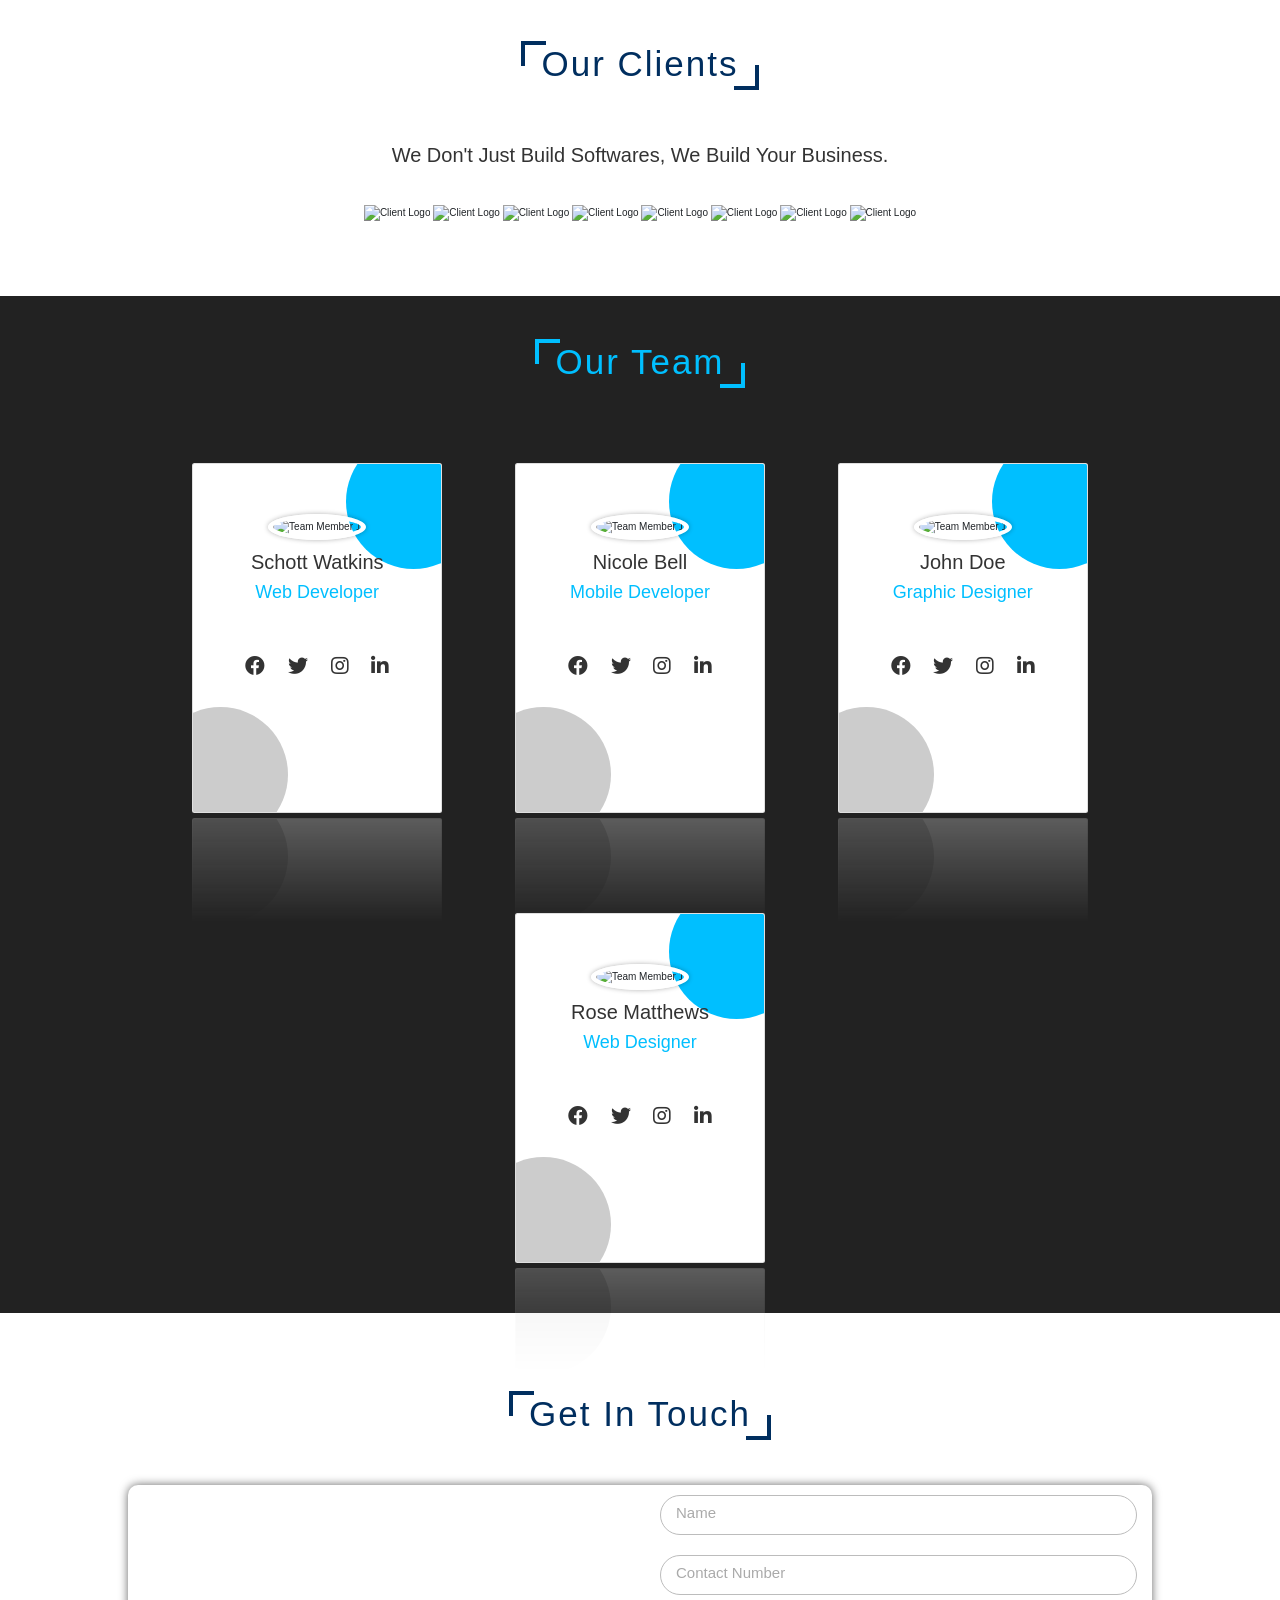
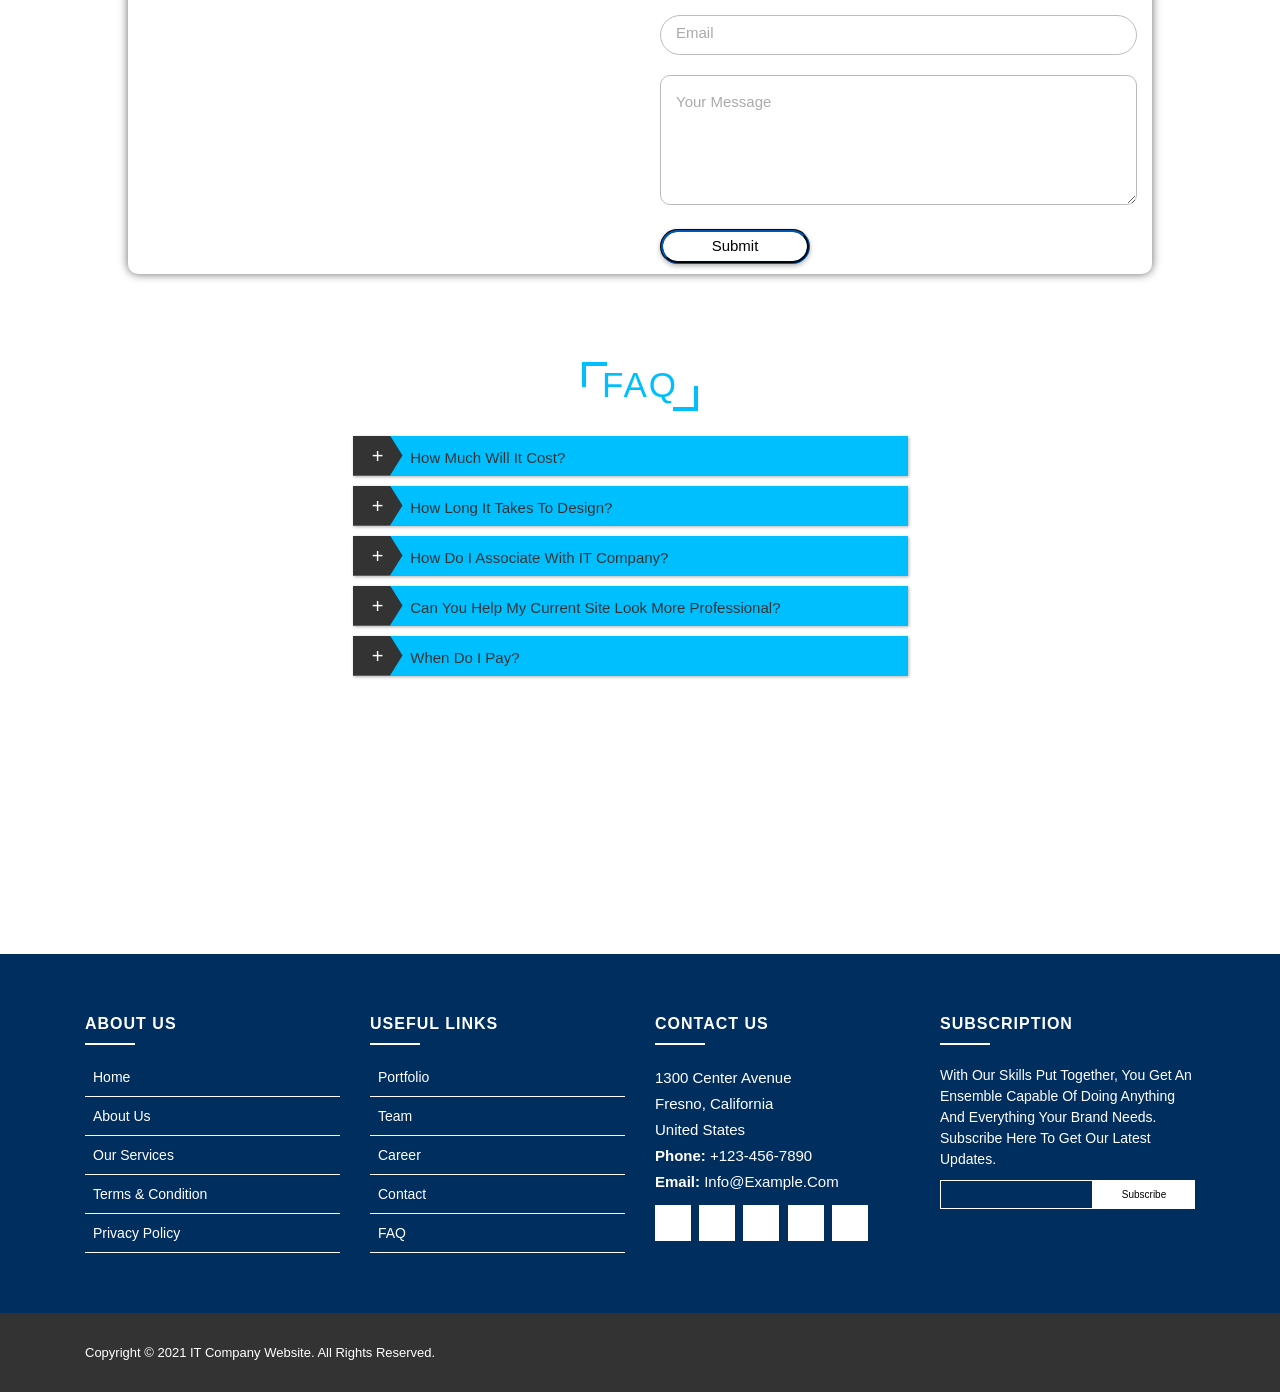
==== commit b5f1adf6: "Merge branch 'main' into feat_interactive_elements_r246673j" ====
--- a/index.html
+++ b/index.html
@@ -28,28 +28,26 @@
     </script>
 </head>
 <body>
+   <header class="header">
+    <a href="#home" class="logo">
+        <img src="./images/image.png" alt="Company Logo">
+    </a>
 
-    <header class="header">
-        <a href="#" class="logo"><img src="./images/image.png" alt=""></a>
-        <button class="theme-toggle-btn" id="theme-toggle" onclick="toggleTheme()" aria-label="Toggle dark/light mode">
-            <i class="toggle-icon fas fa-moon" id="themeIcon"></i>
-            <span id="themeLabel">Dark</span>
-        </button>
-        <div class="fas fa-bars"></div>
-        <nav class="navbar">
-            <ul>
-                <li><a href="#home">home</a></li>
-                <li><a href="#about">about</a></li>
-                <li><a href="#service">services</a></li>
-                <li><a href="#portfolio">portfolio</a></li>
-                <li><a href="#team">team</a></li>
-                <li><a href="careers.html">career</a></li>
-                <li><a href="#contact">contact</a></li>
-                <li><a href="#faq">FAQ</a></li>
-            </ul>
-        </nav>
-    </header>
- 
+    <button id="menu-toggle" class="fas fa-bars" aria-label="Open navigation menu" aria-expanded="false"></button>
+
+    <nav class="navbar" aria-label="Main Navigation">
+        <ul>
+            <li><a href="#home">Home</a></li>
+            <li><a href="#about">About</a></li>
+            <li><a href="#service">Services</a></li>
+            <li><a href="#portfolio">Portfolio</a></li>
+            <li><a href="#team">Team</a></li>
+            <li><a href="careers.html">Career</a></li>
+            <li><a href="#contact">Contact</a></li>
+            <li><a href="#faq">FAQ</a></li>
+        </ul>
+    </nav>
+</header>
   <section id="home" class="home">
       <h1>Bring your Business Online</h1>
       <h2>with IT Company Services</h2>
--- a/css/style.css
+++ b/css/style.css
@@ -1,5 +1,54 @@
+/* ===== THEME VARIABLES ===== */
+:root {
+    --bg-color: #ffffff;
+    --bg-secondary: #f2f2f2;
+    --text-color: #1a1a1a;
+    --text-muted: #555555;
+    --primary-color: #002e5f;
+    --accent-color: #00bfff;
+    --card-bg: #ffffff;
+    --card-border: rgba(0,0,0,0.07);
+    --input-bg: #ffffff;
+    --input-color: #000000;
+    --input-border: #bcbcbc;
+    --navbar-mobile-bg: #ffffff;
+    --navbar-mobile-link: #555;
+    --section-alt-bg: #f2f2f2;
+    --toggle-bg: #002e5f;
+    --toggle-color: #ffffff;
+    --heading-color: #002e5f;
+    --team-bg: #222222;
+    --accordion-body-bg: #ffffff;
+    --accordion-body-color: #444444;
+    --shadow: rgba(0,0,0,0.1);
+}
+ 
+/* ===== DARK MODE ===== */
+[data-theme="dark"] {
+    --bg-color: #0d1117;
+    --bg-secondary: #161b22;
+    --text-color: #e6edf3;
+    --text-muted: #8b949e;
+    --primary-color: #58a6ff;
+    --accent-color: #00bfff;
+    --card-bg: #161b22;
+    --card-border: rgba(255,255,255,0.08);
+    --input-bg: #1c2128;
+    --input-color: #e6edf3;
+    --input-border: #30363d;
+    --navbar-mobile-bg: #161b22;
+    --navbar-mobile-link: #e6edf3;
+    --section-alt-bg: #161b22;
+    --toggle-bg: #00bfff;
+    --toggle-color: #0d1117;
+    --heading-color: #58a6ff;
+    --team-bg: #0d1117;
+    --accordion-body-bg: #1c2128;
+    --accordion-body-color: #c9d1d9;
+    --shadow: rgba(0,0,0,0.4);
+}
 @import url('https://fonts.googleapis.com/css2?family=Poppins:ital,wght@0,200;0,300;0,400;0,500;1,100;1,300;1,400;1,500&display=swap');
-
+ 
 *{
     font-family: 'Poppins', sans-serif;
     margin: 0;
@@ -9,50 +58,51 @@
     transition: all .2s linear;
     text-decoration: none;
 }
-
+ 
 html{
     font-size: 62.5%;
 }
-
+ 
 body{
     overflow-x: hidden;
-}
-
+    transition: background-color 0.3s ease, color 0.3s ease;
+}
+ 
 .heading, .clients .section-header h2, .section-head h1, .testimonials .section-header h2, .section-head-1 h4{
     margin: 2rem;
     padding-top: 6rem;
     display: inline-block;
     font-size: 3.5rem;
-    color: #002e5f;
+    color: var(--heading-color);
     position: relative;
     letter-spacing: .2rem;
 }
-
+ 
 .heading::before, .heading::after, .clients .section-header h2::before, .clients .section-header h2::after, .section-head h1::before, .section-head h1::after, .testimonials .section-header h2::before, .testimonials .section-header h2::after, .section-head-1 h4::before, .section-head-1 h4::after{
     content: '';
     position: absolute;
     height: 2.5rem;
     width: 2.5rem;
-    border-top: .4rem solid #002e5f;
-    border-left: .4rem solid #002e5f;
-}
-
+    border-top: .4rem solid var(--heading-color);
+    border-left: .4rem solid var(--heading-color);
+}
+ 
 .faq .heading::before, .faq .heading::after{
     border-top: .4rem solid #00bfff;
     border-left: .4rem solid #00bfff;
 }
-
+ 
 .heading::before, .clients .section-header h2::before, .section-head h1::before, .testimonials .section-header h2::before, .section-head-1 h4::before{
     top: 5.8rem;
     left: -2rem;
 }
-
+ 
 .heading::after, .clients .section-header h2::after, .section-head h1::after, .testimonials .section-header h2::after, .section-head-1 h4::after{
     bottom: -.5rem;
     right: -2rem;
     transform: rotate(180deg);
 }
-
+ 
 .row .btn{
     outline: none;
     border: none;
@@ -66,7 +116,7 @@
     width: 15rem;
     box-shadow: 0 .2rem .5rem rgba(0,0,0,.3);
 }
-
+ 
 .communicate .btn{
     outline: none;
     border: none;
@@ -80,21 +130,21 @@
     width: 15rem;
     box-shadow: 0 .2rem .5rem rgba(0,0,0,.3);
 }
-
+ 
 .row .btn:hover{
     letter-spacing: .1rem;
     opacity: .9;
     color: white;
     background: #002e5f;
 }
-
+ 
 .communicate .btn:hover{
     letter-spacing: .1rem;
     opacity: .9;
     color: white;
     background: #00bfff;
 }
-
+ 
 .header{
     display: flex;
     align-items: center;
@@ -107,46 +157,46 @@
     z-index: 100;
     position: fixed;
 }
-
+ 
 .header .logo img{
     width: 130%;
     height: 3rem;
     top: 0;
     left: 0;
 }
-
+ 
 .header .navbar ul{
     list-style-type: none;
     display: flex;
     align-items: center;
     justify-content: space-around;
 }
-
+ 
 .header .navbar ul li{
     margin: 0 1.5rem;
 }
-
+ 
 .header .navbar ul li a{
     font-size: 2rem;
     color: #fff;
 }
-
+ 
 .header .navbar ul li a:hover{
     color: #00bfff;
     text-decoration: underline;
 }
-
+ 
 .header .logo i{
     padding: 0.5rem;
 }
-
+ 
 .header .fa-bars{
     color: #fff;
     cursor: pointer;
     font-size: 3rem;
     display: none;
 }
-
+ 
 .home{
     min-height: 100vh;
     width: 100vw;
@@ -161,17 +211,17 @@
     position: relative;
     overflow: hidden !important;
 }
-
+ 
 .home h1{
     color: #fff;
     font-size: 5.5rem;
 }
-
+ 
 .home h2{
     color: #fff;
     font-size: 3rem;
 }
-
+ 
 .home .wave{
     position: absolute;
     bottom: -.5rem;
@@ -183,18 +233,18 @@
     animation: waves 8s linear infinite;
     background-repeat: repeat-x;
 }
-
+ 
 .home .wave2{
     animation-direction: reverse;
     animation-duration: 6s;
     opacity: .3;
 }
-
+ 
 .home .wave3{
     animation-duration: 4s;
     opacity: .5;
 }
-
+ 
 @keyframes waves{
     0%{
         background-position-x: 0;
@@ -203,7 +253,7 @@
         background-position-x: 100rem;
     }
 }
-
+ 
 .about{
     min-height: 55vh;
     width: 100vw;
@@ -213,7 +263,7 @@
     overflow: hidden;
     line-height: 10rem;
 }
-
+ 
 .about .row{
     line-height: 4rem;
     display: flex;
@@ -221,16 +271,16 @@
     justify-content: space-around;
     padding: 0 4rem;
 }
-
+ 
 .about .row .content{
     text-align: center;
 }
-
+ 
 .about .row .content h3{
     font-size: 3rem;
-    color: black;
-}
-
+     color: #333;
+}
+ 
 .about .row .content p{
     font-size: 2rem;
     color: #333;
@@ -252,7 +302,7 @@
     text-align: center;
   }
   .item{
-    background:#fff;
+   background: var(--card-bg);
     text-align: center;
     padding:30px 25px;
     box-shadow: 0 0 25px rgba(0,0,0,0.07);
@@ -326,7 +376,7 @@
     margin-bottom: 20px;
     color:#2f2f2f;
   }   
-
+ 
 .counters {
 	background-image: url(../images/img2.jpg);
     background-size: cover;
@@ -335,50 +385,50 @@
 	color: #fff;
 	padding: 40px 20px;
 }
-
+ 
 .counters .container {
 	display: grid;
 	grid-template-columns: repeat(4, 1fr);
 	grid-gap: 30px;
 	text-align: center;
 }
-
+ 
 .counters i {
 	color: #fff;
 	margin-bottom: 5px;
 }
-
+ 
 .counters .counter {
 	font-size: 45px;
 	margin: 10px 0;
 }
-
+ 
 @media (max-width: 700px) {
 	.counters .container {
 		grid-template-columns: repeat(2, 1fr);
 	}
-
+ 
 	.counters .container > div:nth-of-type(1),
 	.counters .container > div:nth-of-type(2) {
 		border-bottom: 1px lightskyblue solid;
 		padding-bottom: 20px;
 	}
 }
-
+ 
 .section-head-1{
     margin-bottom: 60px;
     background-size: 200%;
     background-position: left;
-
+ 
   }
   .section-head-1 p{
-    color:#333;
+    color: #333;
     font-size: 20px;
     line-height: 28px;
     text-align: center;
   }
   .item{
-    background:#fff;
+   background: var(--card-bg);
     text-align: center;
     padding:30px 25px;
     box-shadow: 0 0 25px rgba(0,0,0,0.07);
@@ -399,7 +449,7 @@
   }
   .item:hover .item,
   .item:hover span.icon{
-    background:#fff;
+   background: var(--card-bg);
     border-radius: 10px;
     -webkit-transition:all 0.5s ease 0s;
     transition:all 0.5s ease 0s;
@@ -455,7 +505,7 @@
     font-family: "Varela Round",Arial,"Helvetica Neue",Helvetica,sans-serif;
     color:#2f2f2f;
   }
-
+ 
 .communicate{
     text-align: center;
     align-items: center;
@@ -467,34 +517,34 @@
     min-height: 35vh;
     padding: 40px 20px;
 }  
-
+ 
 .communicate h3{
     margin-top: 3rem;
     font-size: 3rem;
 }
-
+ 
 .communicate p{
     font-size: 2rem;
 }
-
+ 
 .testimonials {
     position: relative;
     padding: 90px 0 60px 0;
-    background: #f2f2f2;
-}
-
+    background: var(--bg-color);
+}
+ 
 .testimonials .testimonial-item {
     position: relative;
     margin: 0 15px 30px 15px;
     background: #ffffff;
 }
-
+ 
 .testimonials .testimonial-img {
     position: relative;
     background: #000000;
     overflow: hidden;
 }
-
+ 
 .testimonials .testimonial-text {
     position: relative;
     width: 100%;
@@ -502,31 +552,31 @@
     text-align: center;
     background: #ffffff;
 }
-
+ 
 .testimonials .testimonial-text h3 {
     font-size: 18px;
     font-weight: 700;
     margin-bottom: 10px;
 }
-
+ 
 .testimonials .testimonial-text h4 {
     font-size: 12px;
     font-weight: 300;
     text-transform: uppercase;
 }
-
+ 
 .testimonials .testimonial-text p {
     margin: 0;
     font-size: 16px;
     font-weight: 300;
 }
-
+ 
 .testimonials .owl-nav,
 .testimonials .owl-dots {
     margin-top: 5px;
     text-align: center;
 }
-
+ 
 .testimonials .owl-dot {
     display: inline-block;
     margin: 0 5px;
@@ -535,17 +585,17 @@
     border-radius: 50%;
     background-color: #dddddd;
 }
-
+ 
 .testimonials .owl-dot.active {
     background-color: #4F84C4;
 }
-
+ 
 @media (max-width: 575px) {
     .testimonials .testimonial-text {
         padding: 25px;
     }
 }
-
+ 
 .clients {
     position: relative;
     padding: 90px 0;
@@ -553,7 +603,7 @@
     margin-top: -10rem;
     margin-bottom: -10rem;
 }
-
+ 
 .clients .section-header p {
     padding-bottom: 10px;
     margin-top: 2.5rem;
@@ -562,24 +612,24 @@
     color: #333;
     padding: 1rem 0;
 }
-
+ 
 .clients img {
     max-width: 100%;
     opacity: 1;
     transition: 0.3s;
     padding: 15px 0;
 }
-
+ 
 .clients img:hover {
     opacity: .5;
 }
-
+ 
 .clients .owl-nav,
 .clients .owl-dots {
     margin-top: 5px;
     text-align: center;
 }
-
+ 
 .clients .owl-dot {
     display: inline-block;
     margin: 0 5px;
@@ -588,33 +638,33 @@
     border-radius: 50%;
     background-color: #ddd;
 }
-
+ 
 .clients .owl-dot.active {
     background-color: #4F84C4;
 }    
-
+ 
 .team{
     min-width: 100vw;
     min-height: 95vh;
     text-align: center;
     background-color: #222;
 }
-
+ 
 .team .heading{
     color: #00bfff;
 }
-
+ 
 .team .heading::before, .team .heading::after{
     border-color: #00bfff;
 }
-
+ 
 .team .row{
     display: inline-block;
     flex-direction: row;
     align-items: center;
     justify-content: center;
 }
-
+ 
 .team .row .card{
     height: 35rem;
     width: 25rem;
@@ -626,18 +676,18 @@
     -webkit-box-reflect: below 5px linear-gradient(transparent 70%, #0004);
     transition: 0.5s;
 }
-
+ 
 .team .row .card:hover{
     transform: translateY(-10px);
     cursor: pointer;
 }
-
-
+ 
+ 
 .team .row .card .image{
     margin: 1rem 0;
     padding-top: 4rem;
 }
-
+ 
 .team .row .card .image img{
     height: 13rem;
     width: 13rem;
@@ -646,47 +696,47 @@
     box-shadow: 0 0 .5rem rgba(0,0,0,.3);
     object-fit: cover;
 }
-
+ 
 .team .row .card .info h3{
     font-size: 2rem;
-    color: #333;
-}
-
+   color: #333;
+}
+ 
 .team .row .card .info span{
     font-size: 1.8rem;
     color: #00bfff;
 }
-
+ 
 .team .row .card .info .icons a{
     margin-top: 4rem;
     padding-top: 0 1rem;
     font-size: 2rem;
-    color: #333;
+   color: #333;
     align-items: center;
     justify-content: center;
     padding: 1rem;
 }
-
+ 
 .team .row .card .info .icons .fa-facebook-f:hover, .footer .icons .fa-facebook-f:hover{
     color: #4267B2;
     text-decoration: none;
 }
-
+ 
 .team .row .card .info .icons .fa-twitter:hover, .footer .icons .fa-twitter:hover{
     color: #1DA1F2;
     text-decoration: none;
 }
-
+ 
 .team .row .card .info .icons .fa-instagram:hover, .footer .icons .fa-instagram:hover{
     color: #C13584;
     text-decoration: none;
 }
-
+ 
 .team .row .card .info .icons .fa-linkedin:hover, .footer .icons .fa-linkedin:hover{
     color: #2867B2;
     text-decoration: none;
 }
-
+ 
 .team .row .card::before, .team .row .card::after{
     content: '';
     position: absolute;
@@ -695,28 +745,28 @@
     width: 13.5rem;
     z-index: -1;
 }
-
+ 
 .team .row .card::before{
     background: #00bfff;
     top: -3rem;
     right: -4rem;
 }
-
+ 
 .team .row .card::after{
     background: #ccc;
     bottom: -3rem;
     left: -4rem;
 }
-
+ 
 .contact{
     text-align: center;
     align-items: center;
 }
-
+ 
 .contact .heading{
     margin-bottom: 5rem;
 }
-
+ 
 .contact-in
 		{
 			width: 80%;
@@ -726,10 +776,10 @@
 			flex-wrap: wrap;
 			padding: 10px;
 			border-radius: 10px;
-			background: #fff;
+			background: var(--card-bg);
 			box-shadow: 0px 0px 10px 0px #666;
 		}
-
+ 
 		.contact-map
 		{
 			width: 100%;
@@ -800,7 +850,7 @@
 			color: #aaa;
             font-size: 1.5rem;
 		}
-
+ 
 		.contact-form-btn
 		{
             margin-left: 2rem;
@@ -839,7 +889,7 @@
 			color: #aaa;
             font-size: 1.5rem;
 		}
-
+ 
         .footer {
             position: relative;
             padding: 0 0 30px 0;
@@ -980,7 +1030,7 @@
                 text-align: left;
             }
         }
-
+ 
         .back-to-top {
             position: fixed;
             display: none;
@@ -1000,11 +1050,11 @@
         .back-to-top i {
             color: #ffffff;
         }
-
+ 
         .back-to-top i:hover {
             color: black;
         }
-
+ 
         .faq{
             min-height: 70vh;
             width: 100vw;
@@ -1026,7 +1076,7 @@
             width: 50%;
             text-align: left;
         }
-
+ 
         .faq .row .accordion{
             margin-left: 1rem;
             margin-right: 2rem;
@@ -1077,12 +1127,12 @@
         min-height: 70vh;
     }
 }        
-
+ 
 @media (max-width: 1000px){
     html{
         font-size: 50%;
     }
-
+ 
     .header .logo img{
         width: 20%;
         height: 3rem;
@@ -1090,17 +1140,17 @@
         left: 0;
         background-size: cover;
     }
-
+ 
     .header .fa-bars{
         display: block;
         color: 	white;
         margin-right: 1rem;
     }
-
+ 
     .header .fa-bars:hover{
         color: #00bfff;
     }
-
+ 
     .header .navbar{
         position: fixed;
         top: -120%;
@@ -1111,30 +1161,30 @@
         z-index: 1000;
         border-top: .1rem solid rgba(0,0,0,.3);
     }
-
+ 
     .header .navbar ul{
         height: 100%;
         width: 100%;
         flex-flow: column;
     }
-
+ 
     .header .navbar ul li{
         margin: 1rem 0;
     }
-
+ 
     .header .navbar ul li a{
         color: grey;
         font-size: 2.4rem;
     }
-
+ 
     .header .fa-times{
         transform: rotate(90deg);
     }
-
+ 
     .header .nav-toggle{
         top: 5.8rem;
     }
-
+ 
     .home h1{
         color: #fff;
         font-size: 4rem;
@@ -1144,7 +1194,7 @@
         color: #fff;
         font-size: 2rem;
     }
-
+ 
     .about{
         min-height: 38vh;
         width: 100vw;
@@ -1176,10 +1226,10 @@
     
     .about .row .content p{
         font-size: 1.3rem;
-        color: #333;
+       color: #333;
         padding: 1rem 0;
     } 
-
+ 
     .clients {
         position: relative;
         padding: 90px 0;
@@ -1187,22 +1237,22 @@
         margin-top: -15rem;
         margin-bottom: -8rem;
     }
-
+ 
     .clients .section-header p {
         padding-bottom: 10px;
         margin-top: 2.5rem;
         text-align: center;
         font-size: 2rem;
     }
-
+ 
     .team{
         min-height: auto;
     }
-
+ 
     .team .row{
         flex-direction: column;
     }
-
+ 
     .contact{
         text-align: center;
         align-items: center;
@@ -1212,7 +1262,7 @@
         margin-bottom: 3rem;
         margin-top: -2rem;
     }
-
+ 
     .contact-in
 		{
 			width: 80%;
@@ -1222,10 +1272,10 @@
 			flex-wrap: wrap;
 			padding: 10px;
 			border-radius: 10px;
-			background: #fff;
+			background: var(--card-bg);
 			box-shadow: 0px 0px 10px 0px #666;
 		}
-
+ 
 		.contact-map
 		{
 			width: 100%;
@@ -1295,7 +1345,7 @@
 			color: #aaa;
             font-size: 1.5rem;
 		}
-
+ 
 		.contact-form-btn
 		{
             margin-left: 2rem;
@@ -1334,13 +1384,13 @@
 			color: #aaa;
             font-size: 1.5rem;
 		}
-
+ 
         .back-to-top {
             width: 30px;
             height: 30px;
             font-size: 30px;
         }
-
+ 
         .faq{
             padding: 0;
             min-height: 60vh;
@@ -1354,28 +1404,523 @@
         .faq .row .accordion-container{
             width: 100%;
         }
-/* Dev 7: Social Icon Styling */
-    .footer-contact .social-links a {
-        font-size: 18px;
-        display: inline-block;
-        background: rgba(255, 255, 255, 0.1);
-        color: #fff;
-        line-height: 1;
-        padding: 8px 0;
-        margin-right: 4px;
-        border-radius: 50%;
-        text-align: center;
-        width: 36px;
-        height: 36px;
-        transition: 0.3s;
-    }
-
-    .footer-contact .social-links a:hover {
-        background: #00bfff; /* Your accent blue */
-        color: #fff;
-        text-decoration: none;
-    }
-
-
-
+}
+ 
+/* ===== THEME TOGGLE BUTTON ===== */
+.theme-toggle-btn {
+    display: flex;
+    align-items: center;
+    gap: 0.6rem;
+    background: rgba(255,255,255,0.15);
+    border: 1.5px solid rgba(255,255,255,0.4);
+    border-radius: 2rem;
+    padding: 0.4rem 1.2rem;
+    cursor: pointer;
+    font-size: 1.4rem;
+    color: #fff;
+    font-family: 'Poppins', sans-serif;
+    font-weight: 500;
+    backdrop-filter: blur(6px);
+    transition: all 0.3s ease;
+    white-space: nowrap;
+    z-index: 101;
+}
+ 
+.theme-toggle-btn:hover {
+    background: rgba(255,255,255,0.25);
+    border-color: rgba(255,255,255,0.7);
+    transform: scale(1.04);
+}
+ 
+.theme-toggle-btn .toggle-icon {
+    font-size: 1.6rem;
+    line-height: 1;
+    transition: transform 0.4s ease;
+}
+ 
+[data-theme="dark"] .theme-toggle-btn {
+    background: rgba(0,191,255,0.15);
+    border-color: rgba(0,191,255,0.5);
+    color: #e6edf3;
+}
+ 
+[data-theme="dark"] .theme-toggle-btn:hover {
+    background: rgba(0,191,255,0.25);
+    border-color: #00bfff;
+}
+ 
+/* ===== DARK MODE COMPONENT OVERRIDES ===== */
+ 
+/* Services section background */
+[data-theme="dark"] .pt-5.pb-5 {
+    background-color: var(--bg-secondary) !important;
+}
+ 
+/* Item cards */
+[data-theme="dark"] .item {
+    background: var(--card-bg);
+    border-color: var(--card-border);
+    box-shadow: 0 0 25px var(--shadow);
+}
+ 
+[data-theme="dark"] .item h6 {
+    color: #333;
+}
+ 
+[data-theme="dark"] .item p {
+    color: var(--text-muted);
+}
+ 
+/* About section text */
+[data-theme="dark"] .about .row .content h3,
+[data-theme="dark"] .about .row .content p,
+[data-theme="dark"] .pt-5 .container .row .section-head p,
+[data-theme="dark"] .section-head p,
+[data-theme="dark"] .section-head-1 p {
+    color: #333;
+}
+ 
+/* Team section */
+[data-theme="dark"] .team {
+    background-color: var(--team-bg);
+}
+ 
+[data-theme="dark"] .team .row .card {
+    background-color: var(--card-bg);
+}
+ 
+[data-theme="dark"] .team .row .card .info h3 {
+    color: #333;
+}
+ 
+/* Contact & Career forms */
+[data-theme="dark"] .contact-in,
+[data-theme="dark"] .career {
+    background: var(--card-bg);
+    box-shadow: 0 0 20px var(--shadow);
+}
+ 
+[data-theme="dark"] .contact-form-txt,
+[data-theme="dark"] .contact-form-email,
+[data-theme="dark"] .contact-form-phone,
+[data-theme="dark"] .contact-form-txtarea,
+[data-theme="dark"] .career-form-txt,
+[data-theme="dark"] .career-form-email,
+[data-theme="dark"] .career-form-phone,
+[data-theme="dark"] .career-form-experience,
+[data-theme="dark"] .career-form-txtarea {
+    background-color: var(--input-bg);
+    color: var(--input-color);
+    border-color: var(--input-border);
+}
+ 
+[data-theme="dark"] .contact-form-txt::placeholder,
+[data-theme="dark"] .contact-form-email::placeholder,
+[data-theme="dark"] .contact-form-phone::placeholder,
+[data-theme="dark"] .contact-form-txtarea::placeholder,
+[data-theme="dark"] .career-form-txt::placeholder,
+[data-theme="dark"] .career-form-email::placeholder,
+[data-theme="dark"] .career-form-phone::placeholder,
+[data-theme="dark"] .career-form-experience::placeholder,
+[data-theme="dark"] .career-form-txtarea::placeholder {
+    color: #6e7681;
+}
+ 
+[data-theme="dark"] .career-form-btn,
+[data-theme="dark"] .contact-form-btn,
+[data-theme="dark"] .row .btn,
+[data-theme="dark"] .communicate .btn {
+    background: var(--card-bg);
+    color: #333;
+    border-color: var(--accent-color);
+}
+ 
+[data-theme="dark"] .career-form-btn:hover,
+[data-theme="dark"] .contact-form-btn:hover,
+[data-theme="dark"] .row .btn:hover {
+    background: var(--accent-color);
+    color: #0d1117;
+}
+ 
+/* Mobile navbar */
+[data-theme="dark"] .header .navbar {
+    background-color: var(--navbar-mobile-bg) !important;
+}
+ 
+[data-theme="dark"] .header .navbar ul li a {
+    color: var(--navbar-mobile-link) !important;
+}
+ 
+/* After scroll header bg stays consistent */
+[data-theme="dark"] .header.scrolled {
+    background: #0d1117!important;
+}
+ 
+/* Accordion */
+[data-theme="dark"] .faq .row .accordion-container .accordion .accordion-body {
+    background-color: var(--accordion-body-bg);
+    color: var(--accordion-body-color);
+}
+ 
+/* Testimonials */
+[data-theme="dark"] .testimonials {
+    background: var(--bg-color);
+}
+ 
+[data-theme="dark"] .testimonials .testimonial-item,
+[data-theme="dark"] .testimonials .testimonial-text {
+    background: var(--card-bg);
+    color: #333;
+}
+ 
+[data-theme="dark"] .testimonials .testimonial-text h3,
+[data-theme="dark"] .testimonials .testimonial-text h4,
+[data-theme="dark"] .testimonials .testimonial-text p {
+    color: #333;
+}
+ 
+/* Career page heading */
+[data-theme="dark"] .career-heading .heading {
+    color: var(--heading-color);
+}
+ 
+[data-theme="dark"] .career-heading p {
+    color: #333;
+}
+ 
+[data-theme="dark"] .career .career-form .name {
+    color: #333;
+}
+ 
+[data-theme="dark"] .career .career-form .radio {
+    color: #333;
+}
+ 
+[data-theme="dark"] .career .career-form .upload {
+    color: #333;
+}
+ 
+/* Smooth transitions on all interactive elements */
+body, .item, .contact-in, .career, .team, 
+.contact-form-txt, .contact-form-email, .contact-form-phone, .contact-form-txtarea,
+.career-form-txt, .career-form-email, .career-form-phone, .career-form-experience, .career-form-txtarea,
+.theme-toggle-btn, .header, .accordion-body {
+    transition: background-color 0.3s ease, color 0.3s ease, border-color 0.3s ease, box-shadow 0.3s ease;
+}
+/* ===== FAQ DARK MODE FIX ===== */
+[data-theme="dark"] .faq {
+    background: var(--bg-color);
+}
+
+[data-theme="dark"] .faq .row .accordion-container .accordion .accordion-body {
+    background-color: #1c2128;
+    color: #c9d1d9;
+}
+
+[data-theme="dark"] .faq .row .accordion-container .accordion .accordion-header {
+    background-color: #1a3a5c;
+}
+
+[data-theme="dark"] .faq .row .accordion-container .accordion .accordion-header h3 {
+    color: #e6edf3;
+}
+
+/* ===== ABOUT US DARK MODE FIX ===== */
+[data-theme="dark"] .about {
+    background-color: var(--bg-color);
+}
+
+[data-theme="dark"] .about .row .content h3 {
+    color: #e6edf3;
+}
+
+[data-theme="dark"] .about .row .content p {
+    color: #c9d1d9;
+}
+
+/* ===== SERVICES SECTION DARK MODE FIX ===== */
+[data-theme="dark"] .pt-5.pb-5 {
+    background-color: #161b22 !important;
+}
+
+[data-theme="dark"] .section-head h1 {
+    color: #58a6ff;
+}
+
+[data-theme="dark"] .section-head p {
+    color: #c9d1d9;
+}
+
+[data-theme="dark"] .item h6 {
+    color: #e6edf3;
+}
+
+[data-theme="dark"] .item p {
+    color: #c9d1d9;
+}
+/* ===== HEADER BAR DARK MODE FIX ===== */
+[data-theme="dark"] .header {
+    background: #0d1117 !important;
+    box-shadow: 0 .2rem .5rem rgba(0,0,0,.6) !important;
+}
+
+/* ===== CLIENTS SECTION DARK MODE FIX ===== */
+[data-theme="dark"] .clients {
+    background-color: var(--bg-color);
+}
+
+[data-theme="dark"] .clients .section-header h2 {
+    color: #58a6ff;
+}
+
+[data-theme="dark"] .clients .section-header p {
+    color: #c9d1d9;
+}
+
+/* ===== GET IN TOUCH / COMMUNICATE SECTION DARK MODE FIX ===== */
+[data-theme="dark"] .communicate {
+    filter: brightness(0.5);
+}
+
+[data-theme="dark"] .communicate h3,
+[data-theme="dark"] .communicate p {
+    color: #e6edf3;
+}
+
+[data-theme="dark"] .communicate .btn {
+    background: #1c2128;
+    color: #e6edf3;
+    border-color: #00bfff;
+}
+
+[data-theme="dark"] .communicate .btn:hover {
+    background: #00bfff;
+    color: #0d1117;
+}
+
+/* ===== BACK TO TOP BUTTON DARK MODE FIX ===== */
+[data-theme="dark"] .back-to-top {
+    background-color: #1c2128;
+    border: 1.5px solid #00bfff;
+}
+
+[data-theme="dark"] .back-to-top i {
+    color: #00bfff;
+}
+
+[data-theme="dark"] .back-to-top i:hover {
+    color: #ffffff;
+}
+/* ===== FOOTER DARK MODE FIX ===== */
+[data-theme="dark"] .footer {
+    background: #0d1117;
+}
+
+[data-theme="dark"] .footer .footer-top {
+    background: #161b22;
+}
+
+[data-theme="dark"] .footer .footer-top h4 {
+    color: #e6edf3;
+}
+
+[data-theme="dark"] .footer .footer-top h4::before {
+    border-bottom-color: #00bfff;
+}
+
+[data-theme="dark"] .footer .footer-top .footer-links ul li {
+    border-bottom-color: #30363d;
+}
+
+[data-theme="dark"] .footer .footer-top .footer-links ul i {
+    color: #00bfff;
+}
+
+[data-theme="dark"] .footer .footer-top .footer-links ul a {
+    color: #c9d1d9;
+}
+
+[data-theme="dark"] .footer .footer-top .footer-links ul a:hover {
+    color: #00bfff;
+}
+
+[data-theme="dark"] .footer .footer-top .footer-contact p {
+    color: #c9d1d9;
+}
+
+[data-theme="dark"] .footer .footer-top .footer-contact p strong {
+    color: #e6edf3;
+}
+
+[data-theme="dark"] .footer .footer-top .social-links a {
+    background: #1c2128;
+    color: #00bfff;
+    border: 1px solid #30363d;
+}
+
+[data-theme="dark"] .footer .footer-top .social-links a:hover {
+    background: #00bfff;
+    color: #0d1117;
+}
+
+[data-theme="dark"] .footer .footer-top .footer-newsletter p {
+    color: #c9d1d9;
+}
+
+[data-theme="dark"] .footer .footer-top .footer-newsletter input[type="email"] {
+    background: #1c2128;
+    color: #e6edf3;
+    border-color: #30363d;
+}
+
+[data-theme="dark"] .footer .footer-top .footer-newsletter input[type="submit"] {
+    background: #1c2128;
+    color: #e6edf3;
+    border-color: #30363d;
+}
+
+[data-theme="dark"] .footer .footer-top .footer-newsletter input[type="submit"]:hover {
+    background: #00bfff;
+    color: #0d1117;
+    border-color: #00bfff;
+}
+
+[data-theme="dark"] .footer .copyright {
+    color: #8b949e !important;
+}
+/* ===== TESTIMONIALS DARK MODE FIX ===== */
+[data-theme="dark"] .testimonials {
+    background: var(--bg-color);
+}
+
+[data-theme="dark"] .testimonials .testimonial-item {
+    background: #161b22;
+}
+
+[data-theme="dark"] .testimonials .testimonial-text {
+    background: #161b22;
+}
+
+[data-theme="dark"] .testimonials .testimonial-text h3 {
+    color: #00bfff;
+}
+
+[data-theme="dark"] .testimonials .testimonial-text h4 {
+    color: #00bfff;
+}
+
+[data-theme="dark"] .testimonials .testimonial-text p {
+    color: #00bfff;
+}
+
+[data-theme="dark"] .testimonials .section-header h2 {
+    color: #00bfff;
+}
+
+[data-theme="dark"] .testimonials .section-header p {
+    color: #00bfff;
+}
+/* ===== GET IN TOUCH BACKGROUND DARK MODE FIX ===== */
+[data-theme="dark"] .contact {
+    background-color: #0d1117;
+    background-image: none !important;
+}
+/* ===== CONTACT FORM BACKGROUND DARK MODE FIX ===== */
+[data-theme="dark"] .contact-in {
+    background: #161b22 !important;
+    box-shadow: 0 0 20px rgba(0,0,0,0.5);
+}
+
+[data-theme="dark"] .contact-form-txt,
+[data-theme="dark"] .contact-form-email,
+[data-theme="dark"] .contact-form-phone,
+[data-theme="dark"] .contact-form-txtarea {
+    background-color: #1c2128;
+    color: #e6edf3;
+    border-color: #30363d;
+}
+
+[data-theme="dark"] .contact-form-txt::placeholder,
+[data-theme="dark"] .contact-form-email::placeholder,
+[data-theme="dark"] .contact-form-phone::placeholder,
+[data-theme="dark"] .contact-form-txtarea::placeholder {
+    color: #6e7681;
+}
+
+[data-theme="dark"] .contact-form-btn {
+    background: #1c2128;
+    color: #e6edf3;
+    border-color: #00bfff;
+}
+
+[data-theme="dark"] .contact-form-btn:hover {
+    background: #00bfff;
+    color: #0d1117;
+}
+/* ===== HOME HERO SECTION DARK MODE FIX ===== */
+
+[data-theme="dark"] .home h1 {
+    color: #00bfff;
+}
+
+[data-theme="dark"] .home h2 {
+    color: #00bfff;
+}
+
+/* ===== ABOUT SECTION DARK MODE FIX ===== */
+[data-theme="dark"] .about {
+    background-color: #0d1117;
+}
+
+[data-theme="dark"] .about .row .content h3 {
+    color: #00bfff;
+}
+
+[data-theme="dark"] .about .row .content p {
+    color: #c9d1d9;
+}
+
+/* ===== SERVICES SECTION DARK MODE FIX ===== */
+[data-theme="dark"] .pt-5.pb-5 {
+    background-color: #161b22 !important;
+}
+
+[data-theme="dark"] .section-head h1 {
+    color: #00bfff;
+}
+
+[data-theme="dark"] .section-head p,
+[data-theme="dark"] .pt-5 .container .row .section-head p {
+    color: #c9d1d9 !important;
+}
+
+[data-theme="dark"] .item {
+    background: #161b22 !important;
+    border-color: #30363d;
+}
+
+[data-theme="dark"] .item h6 {
+    color: #00bfff !important;
+}
+
+[data-theme="dark"] .item p {
+    color: #c9d1d9 !important;
+}
+
+/* ===== PROJECTS SECTION DARK MODE FIX ===== */
+[data-theme="dark"] .section-head-1 h4 {
+    color: #00bfff;
+}
+
+[data-theme="dark"] .section-head-1 p {
+    color: #c9d1d9;
+}
+/* ===== WAVE DARK MODE FIX ===== */
+[data-theme="dark"] .home .wave {
+    filter: invert(1);
+}
+/* ===== BOOTSTRAP BODY OVERRIDE ===== */
+[data-theme="dark"] body {
+    background-color: #0d1117 !important;
+    color: #e6edf3 !important;
 }
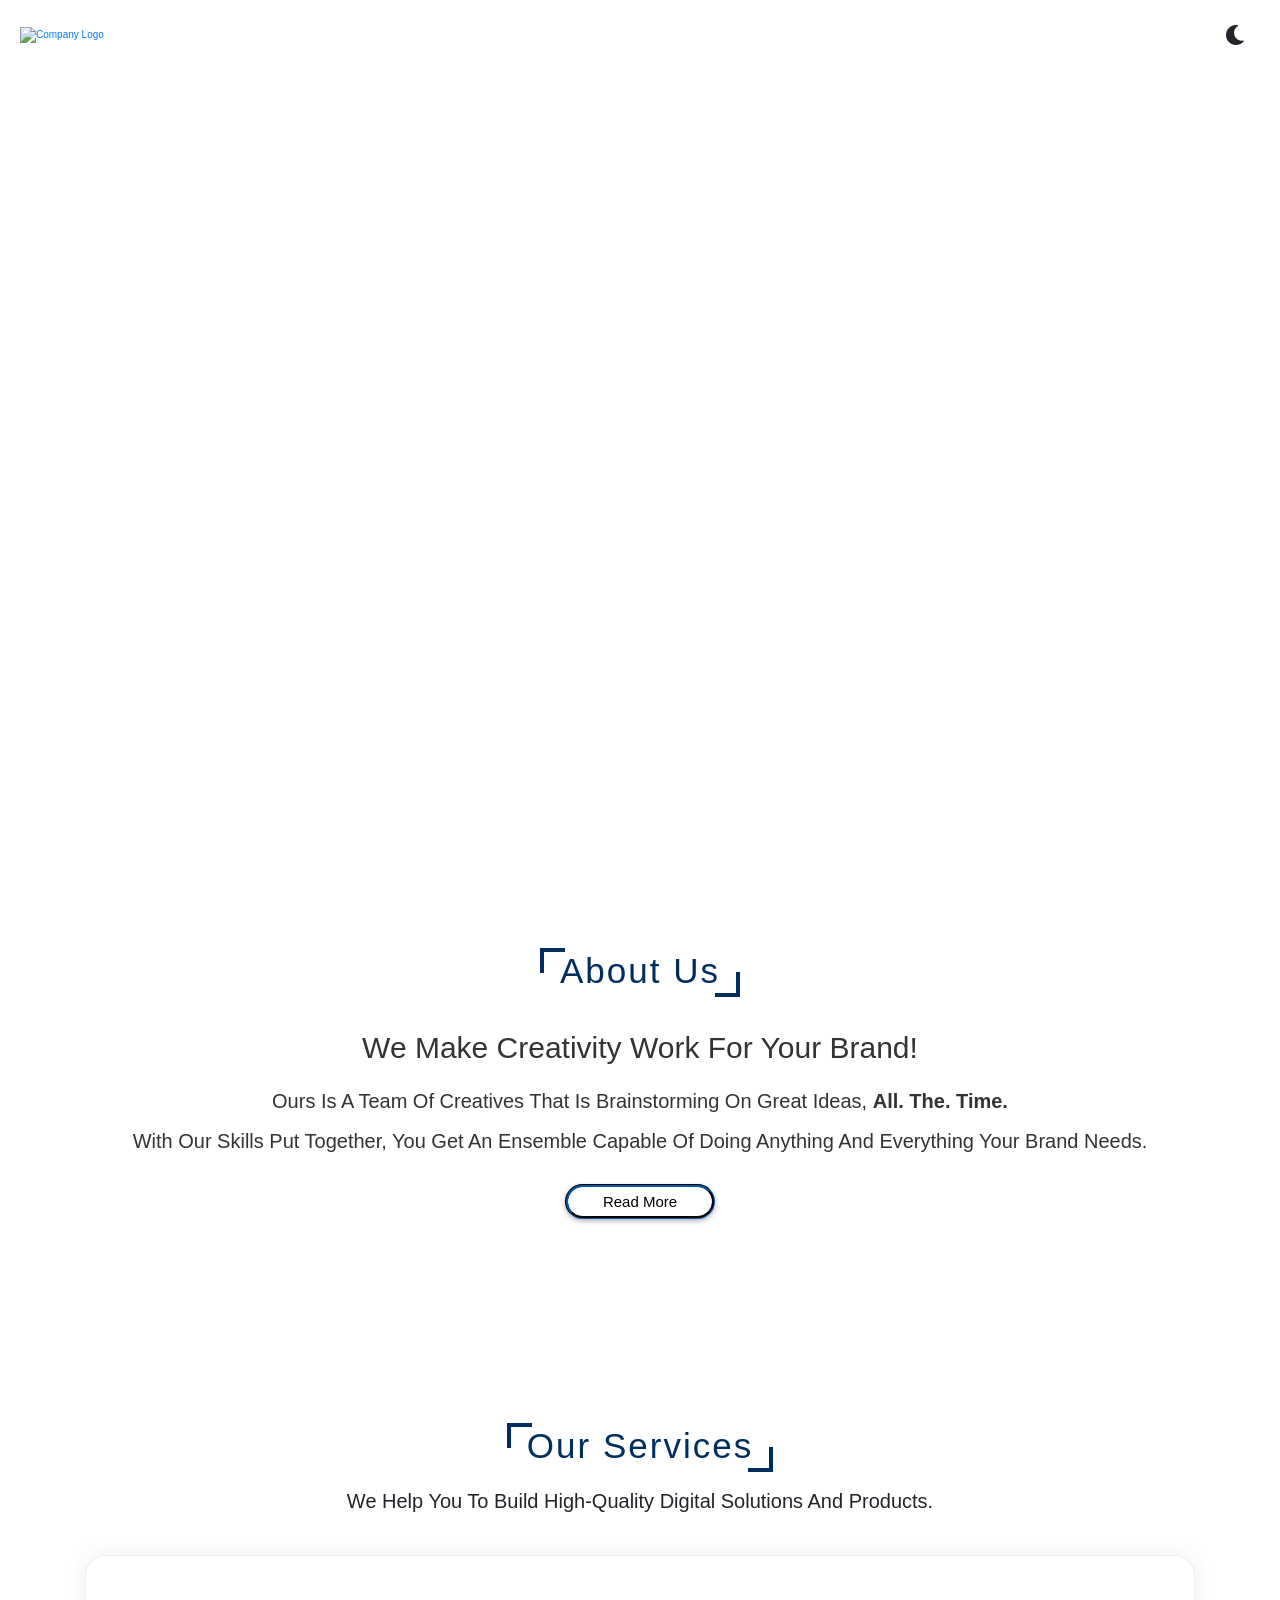
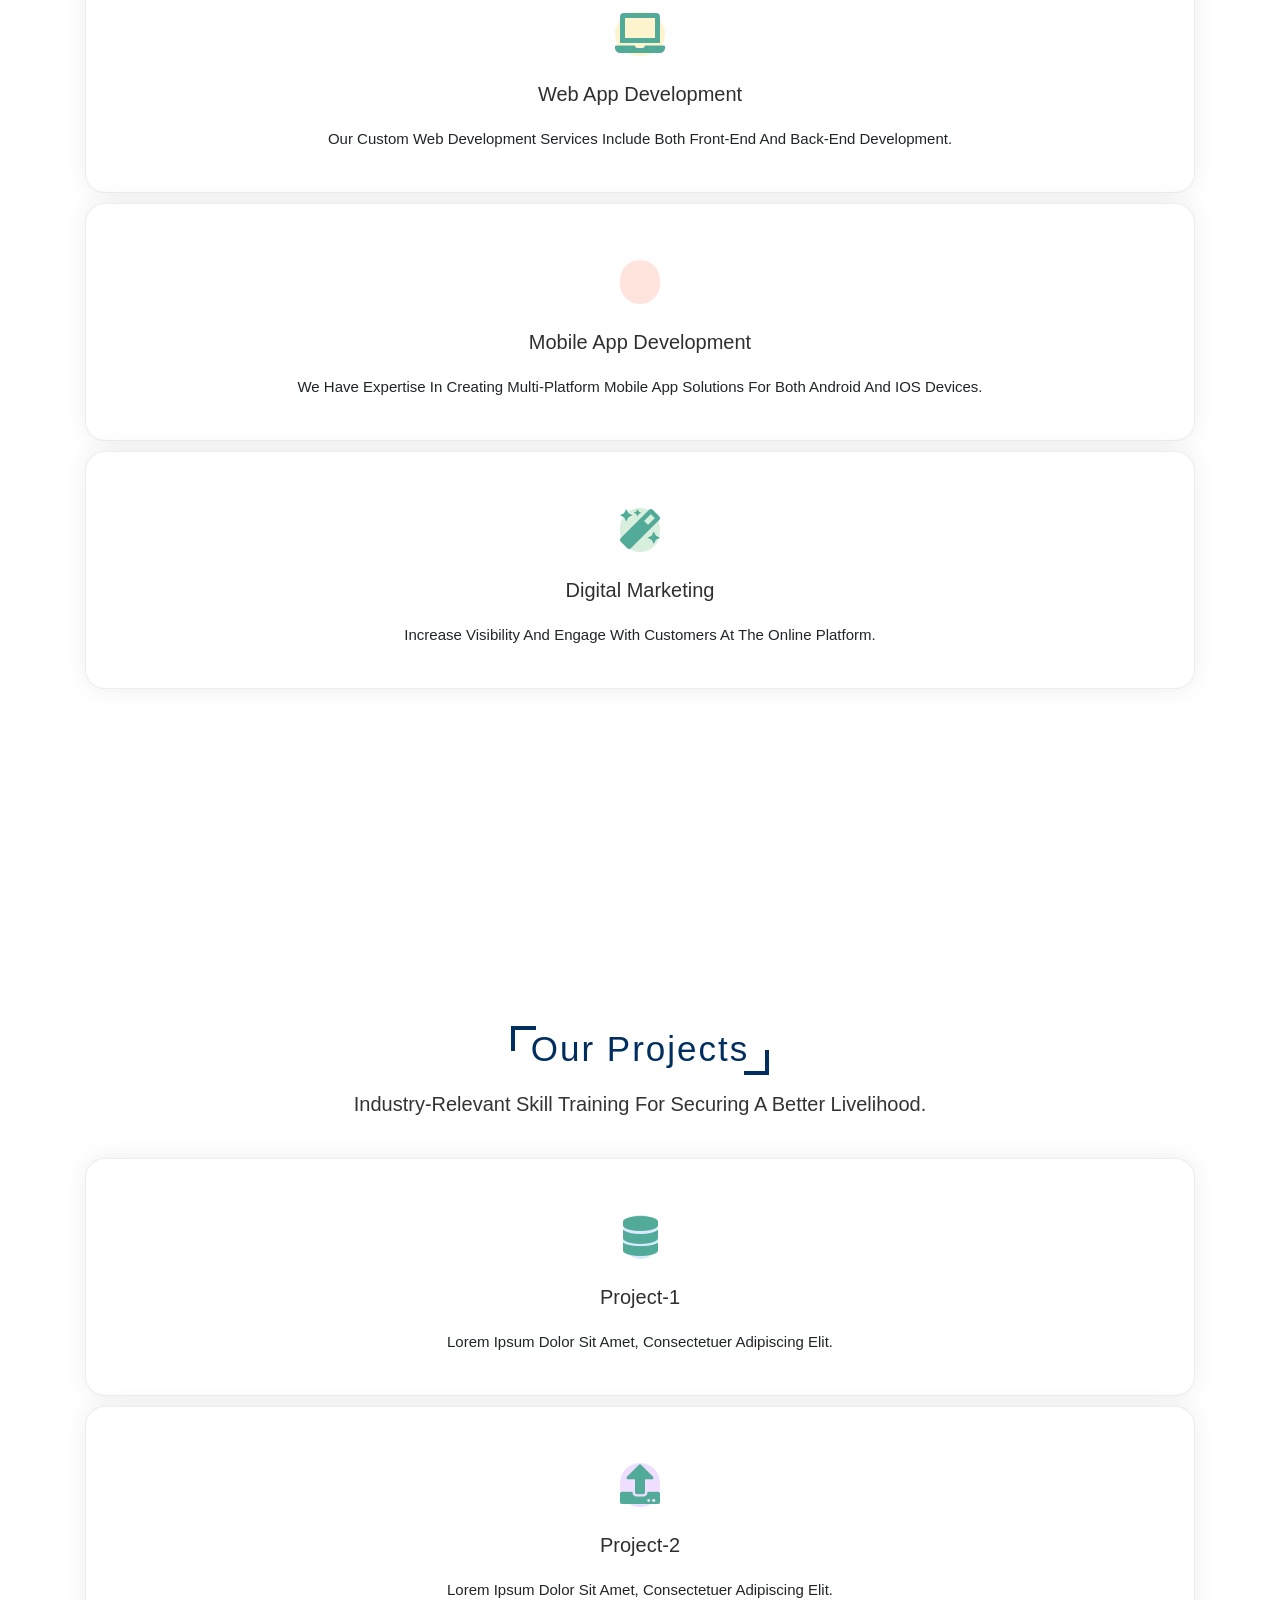
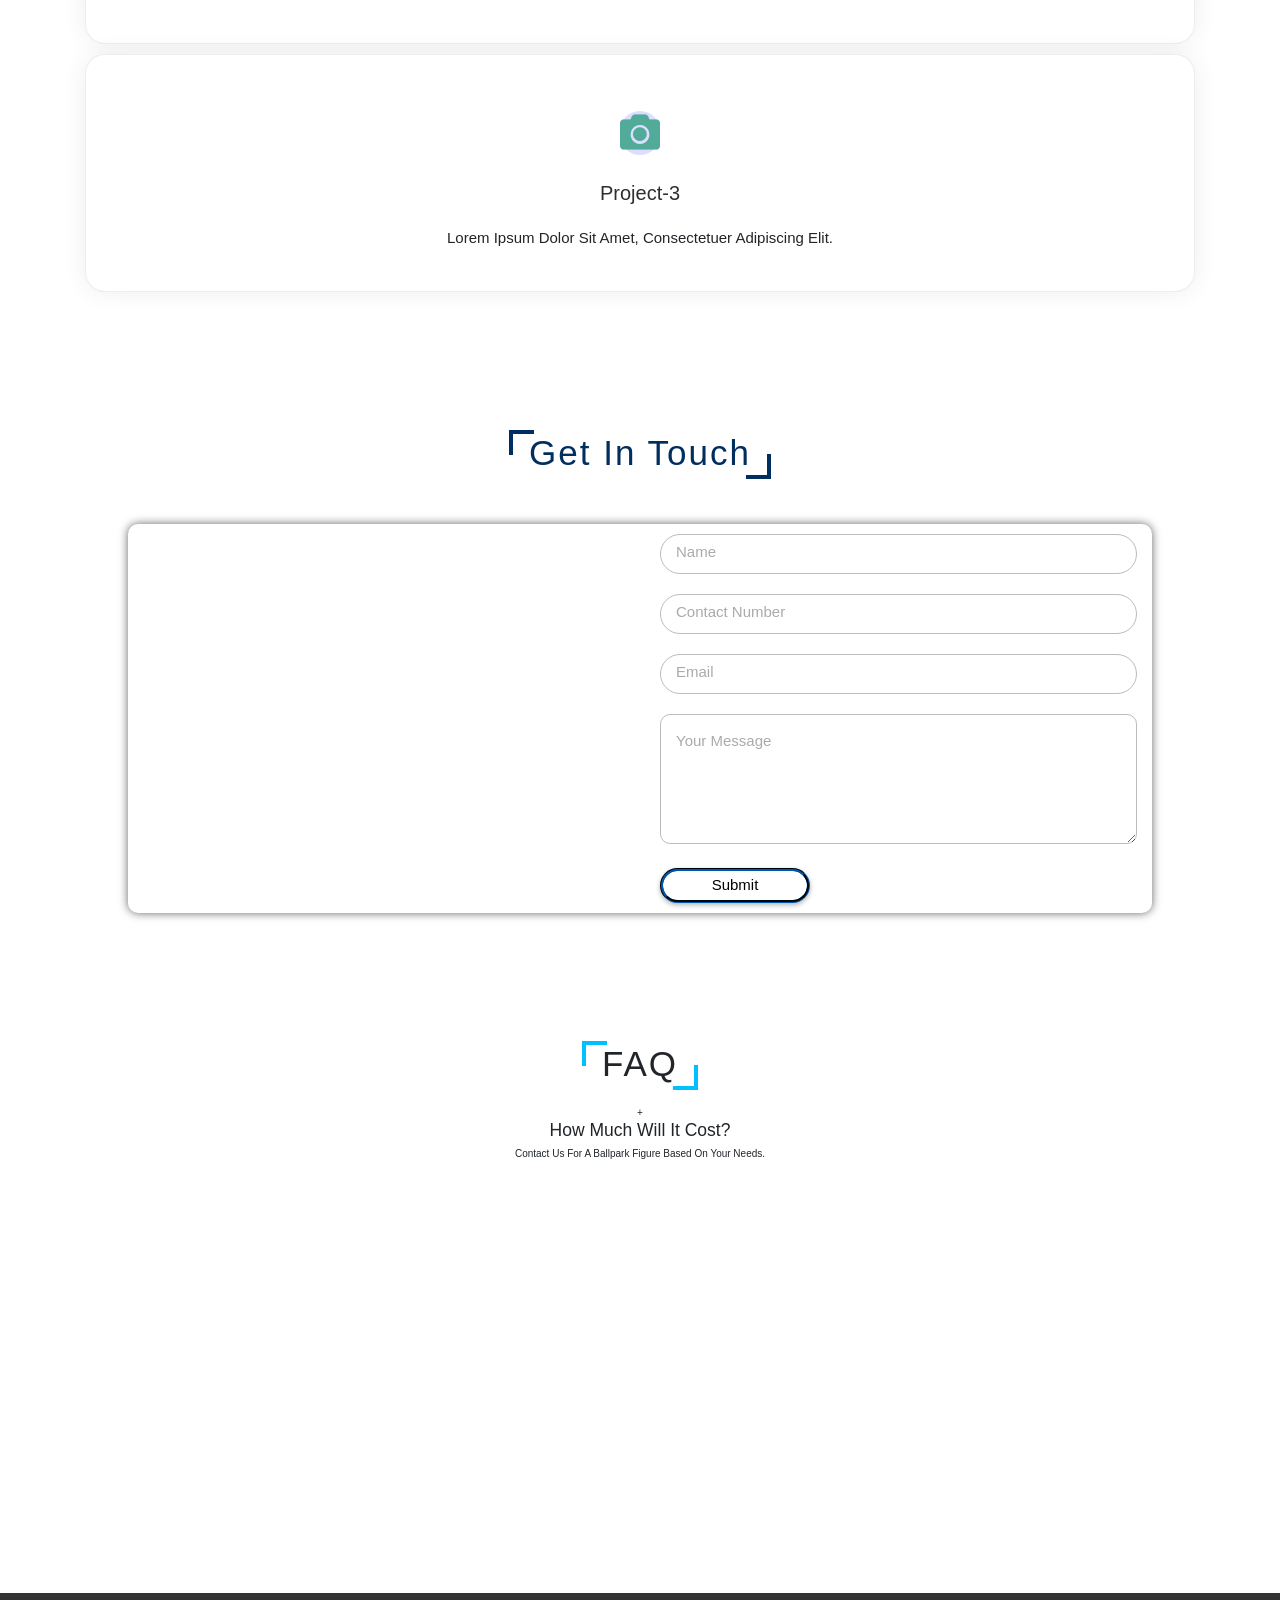
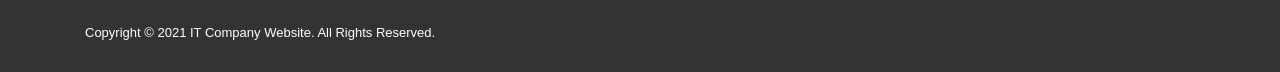
==== commit c31e313a: "Update index.html updated index.html" ====
--- a/index.html
+++ b/index.html
@@ -13,222 +13,100 @@
     <link rel="stylesheet" href="css/variables.css"> <link rel="stylesheet" href="./css/style.css">     <link rel="stylesheet" href="css/header.css">    <link rel="stylesheet" href="css/grid.css">      <link rel="stylesheet" href="https://cdnjs.cloudflare.com/ajax/libs/font-awesome/5.15.3/css/all.min.css">
     <link rel="stylesheet" href="https://cdnjs.cloudflare.com/ajax/libs/twitter-bootstrap/4.1.3/css/bootstrap.min.css">
     <link rel="stylesheet" href="https://cdnjs.cloudflare.com/ajax/libs/ionicons/2.0.1/css/ionicons.min.css">
-    <link rel="stylesheet" href="https://cdn.jsdelivr.net/npm/bootstrap@4.5.3/dist/css/bootstrap.min.css" integrity="sha384-TX8t27EcRE3e/ihU7zmQxVncDAy5uIKz4rEkgIXeMed4M0jlfIDPvg6uqKI2xXr2" crossorigin="anonymous">
-    <link rel="stylesheet" href="https://stackpath.bootstrapcdn.com/font-awesome/4.7.0/css/font-awesome.min.css" integrity="sha384-wvfXpqpZZVQGK6TAh5PVlGOfQNHSoD2xbE+QkPxCAFlNEevoEH3Sl0sibVcOQVnN" crossorigin="anonymous">
-    <link href="lib/bootstrap/css/bootstrap.min.css" rel="stylesheet">
-    <link href="lib/ionicons/css/ionicons.min.css" rel="stylesheet">
-    <link href="lib/owlcarousel/assets/owl.carousel.min.css" rel="stylesheet">
-    <link href="lib/lightbox/css/lightbox.min.css" rel="stylesheet">
-    <!-- Apply saved theme before paint to prevent flash -->
-    <script>
-        (function(){
-            var t = localStorage.getItem('theme') || 'light';
-            document.documentElement.setAttribute('data-theme', t);
-        })();
-    </script>
+    <link rel="stylesheet" href="lib/owlcarousel/assets/owl.carousel.min.css">
+    <link rel="stylesheet" href="lib/lightbox/css/lightbox.min.css">
+
+    <link rel="stylesheet" href="css/responsive.css">
+
+    <script src="js/theme.js" defer></script>
 </head>
 <body>
-   <header class="header">
-    <a href="#home" class="logo">
-        <img src="./images/image.png" alt="Company Logo">
-    </a>
 
-    <button id="menu-toggle" class="fas fa-bars" aria-label="Open navigation menu" aria-expanded="false"></button>
+    <header class="header">
+        <a href="#" class="logo">
+            <img src="./images/image.png" alt="Company Logo" loading="lazy">
+        </a>
+        
+        <nav class="navbar">
+            <ul>
+                <li><a href="#home">home</a></li>
+                <li><a href="#about">about</a></li>
+                <li><a href="#service">services</a></li>
+                <li><a href="#portfolio">portfolio</a></li>
+                <li><a href="#team">team</a></li>
+                <li><a href="careers.html">career</a></li>
+                <li><a href="#contact">contact</a></li>
+                <li><a href="#faq">FAQ</a></li>
+            </ul>
+        </nav>
 
-    <nav class="navbar" aria-label="Main Navigation">
-        <ul>
-            <li><a href="#home">Home</a></li>
-            <li><a href="#about">About</a></li>
-            <li><a href="#service">Services</a></li>
-            <li><a href="#portfolio">Portfolio</a></li>
-            <li><a href="#team">Team</a></li>
-            <li><a href="careers.html">Career</a></li>
-            <li><a href="#contact">Contact</a></li>
-            <li><a href="#faq">FAQ</a></li>
-        </ul>
-    </nav>
-</header>
-  <section id="home" class="home">
-      <h1>Bring your Business Online</h1>
-      <h2>with IT Company Services</h2>
-    <div class="wave wave1"></div>
-    <div class="wave wave2"></div>
-    <div class="wave wave3"></div>
-  </section>
- 
-  <section id="about" class="about">
-    <h1 class="heading">about us</h1>
-    <div class="row">
-        <div class="content">
-            <h3>We make creativity work for your brand!</h3>
-            <p>Ours is a team of creatives that is brainstorming on great ideas,<b> all. the. time.</b><br>
+        <div class="header-icons">
+            <div class="theme-toggle" style="cursor: pointer; display: inline-block; margin-right: 15px;">
+                <i class="fas fa-moon" style="font-size: 2rem; color: var(--accent);"></i>
+            </div>
+            <div class="fas fa-bars" id="menu-btn" style="font-size: 2rem;"></div>
+        </div>
+    </header>
+
+    <section id="home" class="home">
+        <h1>Bring your Business Online</h1>
+        <h2>with IT Company Services</h2>
+        <div class="wave wave1"></div>
+        <div class="wave wave2"></div>
+        <div class="wave wave3"></div>
+    </section>
+
+    <section id="about" class="about">
+        <h1 class="heading">about us</h1>
+        <div class="row">
+            <div class="content">
+                <h3>We make creativity work for your brand!</h3>
+                <p>Ours is a team of creatives that is brainstorming on great ideas, <b>all. the. time.</b><br>
                 With our skills put together, you get an ensemble capable of doing anything and everything your brand needs.</p>
-            <a href="#"><button class="btn">Read More</button></a>
+                <a href="#"><button class="btn">Read More</button></a>
+            </div>
         </div>
-    </div>
-  </section>
- 
-  <div class="pt-5 pb-5" style="background-color: var(--section-alt-bg, #f2f2f2);">
-    <div class="container">
-      <div class="row">
-        <div class="section-head col-sm-12" id="service">
-          <h1>Our Services</h1>
-          <p>We help you to build high-quality digital solutions and products as well as deliver a wide range of related professional services. We are providing world-class service to our clients.
-            </p>
-        </div>
-        <div class="col-lg-4 col-sm-6">
-          <div class="item"> <span class="icon feature_box_col_one"><i class="fa fa-laptop"></i></span>
-            <h6>Web App Development</h6>
-            <p>Our Custom Web Development Services Include Both Front-End And Back-End Development. Whether It Is Enhancing An Existing App Or Architecting An Enterprise App, Our Developers Are Up For The Challenge.</p>
-          </div>
-        </div>
-        <div class="col-lg-4 col-sm-6">
-          <div class="item"> <span class="icon feature_box_col_two"><i class="fa fa-android"></i></span>
-            <h6>Mobile App Development</h6>
-            <p>We Have Expertise In Creating Multi-Platform Mobile App Solutions For Both Android And IOS Devices. Using PhoneGap, Xamarin, And React Native, We Offer Custom Mobile App That Runs Smoothly On Multiple Platforms.</p>
-          </div>
-        </div>
-        <div class="col-lg-4 col-sm-6">
-          <div class="item"> <span class="icon feature_box_col_three"><i class="fa fa-magic"></i></span>
-            <h6>Digital Marketing</h6>
-            <p>The digital marketing services that we provide have their own set of charms. By taking our digital marketing services, our clients will be able to increase visibility and engage with their customers at the online platform.</p>
-          </div>
-        </div>
-      </div>
-    </div>
-</div>
- 
-<script src="https://code.jquery.com/jquery-3.5.1.slim.min.js" integrity="sha384-DfXdz2htPH0lsSSs5nCTpuj/zy4C+OGpamoFVy38MVBnE+IbbVYUew+OrCXaRkfj" crossorigin="anonymous"></script>
-<script src="https://cdn.jsdelivr.net/npm/bootstrap@4.5.3/dist/js/bootstrap.bundle.min.js" integrity="sha384-ho+j7jyWK8fNQe+A12Hb8AhRq26LrZ/JpcUGGOn+Y7RsweNrtN/tE3MoK7ZeZDyx" crossorigin="anonymous"></script>
- 
-  <section class="counters">
-    <div class="container">
-        <div>
-            <i class="far fa-clock fa-4x"></i>
-            <div class="counter" data-target="13500">0</div>
-            <h3>Working Hours</h3>
-        </div>
-        <div>
-            <i class="fas fa-gift fa-4x"></i>
-            <div class="counter" data-target="720">0</div>
-            <h3>Completed Projects</h3>
-        </div>
-        <div>
-            <i class="fas fa-users fa-4x"></i>
-            <div class="counter" data-target="480">0</div>
-            <h3>Happy Clients</h3>
-        </div>
-        <div>
-            <i class="fas fa-award fa-4x"></i>
-            <div class="counter" data-target="120">0</div>
-            <h3>Awards Received</h3>
-        </div>
-    </div>
-</section>
- 
-<div class="pt-5 pb-5">
-    <div class="container">
-      <div class="row">
-        <div class="section-head-1 col-sm-12" style="text-align: center;">
-          <h4 style="margin-top: -5rem;" id="portfolio"><span>Our</span> Projects</h4>
-          
-          <p>The objective of IT Company is to enable a large number of youth to take up <br>industry-relevant skill training that will help them<br> in securing a better livelihood.
-            </p>
-        </div>
-        
-        <div class="col-lg-4 col-sm-6">
-          
-          <div class="item"> <span class="icon feature_box_col_four"><i class="fa fa-database"></i></span>
-            <h6>Project-1</h6>
-            
-            <p>Lorem ipsum dolor sit amet, consectetuer adipiscing elit. Aenean commodo ligula eget dolor Aenean massa.<br><br><br></p>
-          </div>
-        </div>
-        
-        <div class="col-lg-4 col-sm-6">
-          <div class="item"> <span class="icon feature_box_col_five"><i class="fa fa-upload"></i></span>
-            <h6>Project-2</h6>
-            <p>Lorem ipsum dolor sit amet, consectetuer adipiscing elit. Aenean commodo ligula eget dolor Aenean massa.<br><br><br></p>
-          </div>
-        </div>
-        <div class="col-lg-4 col-sm-6">
-          <div class="item"> <span class="icon feature_box_col_six"><i class="fa fa-camera"></i></span>
-            <h6>Project-3</h6>
-            <p>Lorem ipsum dolor sit amet, consectetuer adipiscing elit. Aenean commodo ligula eget dolor Aenean massa.<br><br><br></p>
-          </div>
-        </div>
-      </div>
-    </div>
-</div>
- 
-<div class="communicate">
-    <h3>Lorem ipsum dolor sit amet consectetur adipisicing elit.</h3>
-    <p>Lorem ipsum dolor sit amet.</p>
-    <a href="#contact"><button class="btn">Contact Now</button></a>
-</div>
- 
-<div class="testimonials mt-100">
-    <div class="container">
-        <div class="section-header" style="text-align: center;">
-            <h2 style="margin-top: -15rem;">Testimonials</h2>
-            <p style="font-size: 2rem;">
-                See what people have to say about us
-            </p>
-        </div>
- 
-        <div class="owl-carousel testimonials-carousel">
-            <div class="testimonial-item row align-items-center">
-                <div class="testimonial-img">
-                    <img src="./images/testimonial-1.jpg" alt="Testimonial image">
-                </div>
-                <div class="testimonial-text">
-                    <h3>Person-1</h3>
-                    <h4>Designation</h4>
-                    <p>
-                        Testimonial
- 
-                    </p>
-                </div>
+    </section>
+
+    <div class="pt-5 pb-5" style="background-color: var(--bg-alt);">
+        <div class="container">
+            <div class="section-head col-sm-12" id="service">
+                <h1>Our Services</h1>
+                <p>We help you to build high-quality digital solutions and products.</p>
             </div>
             <div class="service-container"> <div class="item"> 
                     <span class="icon feature_box_col_one"><i class="fa fa-laptop"></i></span>
                     <h6>Web App Development</h6>
                     <p>Our Custom Web Development Services Include Both Front-End And Back-End Development.</p>
                 </div>
-                <div class="testimonial-text">
-                    <h3>Person-2</h3>
-                    <h4>Designation</h4>
-                    <p>
-                        Testimonial
- 
-                    </p>
+                <div class="item"> 
+                    <span class="icon feature_box_col_two"><i class="fa fa-android"></i></span>
+                    <h6>Mobile App Development</h6>
+                    <p>We Have Expertise In Creating Multi-Platform Mobile App Solutions For Both Android And IOS Devices.</p>
+                </div>
+                <div class="item"> 
+                    <span class="icon feature_box_col_three"><i class="fa fa-magic"></i></span>
+                    <h6>Digital Marketing</h6>
+                    <p>Increase visibility and engage with customers at the online platform.</p>
                 </div>
             </div>
-            <div class="testimonial-item row align-items-center">
-                <div class="testimonial-img">
-                    <img src="./images/testimonial-3.jpg" alt="Testimonial image">
-                </div>
-                <div class="testimonial-text">
-                    <h3>Person-3</h3>
-                    <h4>Designation</h4>
-                    <p>
-                        Testimonial
- 
-                    </p>
-                </div>
-            </div>
-            <div class="testimonial-item row align-items-center">
-                <div class="testimonial-img">
-                    <img src="./images/testimonial-4.jpg" alt="Testimonial image">
-                </div>
-                <div class="testimonial-text">
-                    <h3>Person-4</h3>
-                    <h4>Designation</h4>
-                    <p>
-                        Testimonial
- 
-                    </p>
-                </div>
+        </div>
+    </div>
+
+    <section class="counters">
+        <div class="container">
+            <div><i class="far fa-clock fa-4x"></i><div class="counter" data-target="13500">0</div><h3>Working Hours</h3></div>
+            <div><i class="fas fa-gift fa-4x"></i><div class="counter" data-target="720">0</div><h3>Projects</h3></div>
+            <div><i class="fas fa-users fa-4x"></i><div class="counter" data-target="480">0</div><h3>Clients</h3></div>
+            <div><i class="fas fa-award fa-4x"></i><div class="counter" data-target="120">0</div><h3>Awards</h3></div>
+        </div>
+    </section>
+
+    <div class="pt-5 pb-5">
+        <div class="container">
+            <div class="section-head-1 col-sm-12" style="text-align: center;">
+                <h4 style="margin-top: -5rem;" id="portfolio"><span>Our</span> Projects</h4>
+                <p>Industry-relevant skill training for securing a better livelihood.</p>
             </div>
             
             <div class="portfolio-container"> <div class="item"> 
@@ -236,269 +114,63 @@
                     <h6>Project-1</h6>
                     <p>Lorem ipsum dolor sit amet, consectetuer adipiscing elit.</p>
                 </div>
-                <div class="testimonial-text">
-                    <h3>Person-5</h3>
-                    <h4>Designation</h4>
-                    <p>
-                        Testimonial
- 
-                    </p>
+                <div class="item"> 
+                    <span class="icon feature_box_col_five"><i class="fa fa-upload"></i></span>
+                    <h6>Project-2</h6>
+                    <p>Lorem ipsum dolor sit amet, consectetuer adipiscing elit.</p>
+                </div>
+                <div class="item"> 
+                    <span class="icon feature_box_col_six"><i class="fa fa-camera"></i></span>
+                    <h6>Project-3</h6>
+                    <p>Lorem ipsum dolor sit amet, consectetuer adipiscing elit.</p>
                 </div>
             </div>
         </div>
     </div>
-</div>
- 
-<div class="clients mt-100">
-    <div class="container">
-        <div class="section-header">
-            <h2>Our Clients</h2>
-            <p>
-                We don't just build softwares, we build your business.
-            </p>
+
+    <section id="contact" class="contact">
+        <h1 class="heading">get in touch</h1>
+    </section>
+    <div class="contact-in">
+        <div class="contact-map">
+            <iframe src="https://www.google.com/maps/embed?pb=!1m18!1m12!1m3!1d30711243.17762776!2d64.4398422293091!3d20.011408266548177!2m3!1f0!2f0!3f0!3m2!1i1024!2i768!4f13.1!3m3!1m2!1s0x30635ff06b92b791%3A0xd78c4fa1854213a6!2sIndia!5e0!3m2!1sen!2sin!4v1644684739958!5m2!1sen!2sin" width="100%" height="auto" style="border:0;" allowfullscreen="" loading="lazy"></iframe>
         </div>
-        <div class="owl-carousel clients-carousel">
-            <img src="./images/image.png" alt="Client Logo">
-            <img src="./images/image.png" alt="Client Logo">
-            <img src="./images/image.png" alt="Client Logo">
-            <img src="./images/image.png" alt="Client Logo">
-            <img src="./images/image.png" alt="Client Logo">
-            <img src="./images/image.png" alt="Client Logo">
-            <img src="./images/image.png" alt="Client Logo">
-            <img src="./images/image.png" alt="Client Logo">
+        <div class="contact-form">
+            <form action="./contactme.php" method="POST">
+                <input type="text" name="name" placeholder="Name" class="contact-form-txt" required>
+                <input type="tel" id="phone" name="phone" placeholder="Contact number" class="contact-form-phone" required>
+                <input type="email" name="email" placeholder="Email" class="contact-form-email" required>
+                <textarea placeholder="Your Message" name="message" class="contact-form-txtarea" required></textarea>
+                <input type="submit" value="Submit" name="submit" class="contact-form-btn">
+            </form>
         </div>
     </div>
-</div>
-<a href="#" class="back-to-top"><i class="ion-ios-arrow-up"></i></a>
-<script src="lib/jquery/jquery.min.js"></script>
-<script src="lib/jquery/jquery-migrate.min.js"></script>
-<script src="lib/bootstrap/js/bootstrap.bundle.min.js"></script>
-<script src="lib/easing/easing.min.js"></script>
-<script src="lib/waypoints/waypoints.min.js"></script>
-<script src="lib/counterup/counterup.min.js"></script>
-<script src="lib/owlcarousel/owl.carousel.min.js"></script>
-<script src="lib/lightbox/js/lightbox.min.js"></script>
- 
-<section class="team" style="margin-top: 7rem;">
-  <h1 class="heading" style="margin-top: -1.5rem;" id="team">our team</h1>
-  <p></p>
-  <div class="row">
-      <div class="card">
-          <div class="image">
-              <img src="./images/pexels-andrea-piacquadio-845434.jpg" alt="Team member 1">
-          </div>
-          <div class="info">
-              <h3>Schott Watkins</h3>
-              <span>Web Developer</span>
-              <div class="icons">
-                  <a href="https://www.facebook.com/" class="fab fa-facebook-f"></a>
-                  <a href="https://twitter.com/login" class="fab fa-twitter"></a>
-                  <a href="https://www.instagram.com/" class="fab fa-instagram"></a>
-                  <a href="https://www.linkedin.com/" class="fab fa-linkedin"></a>
-              </div>
-          </div>
-      </div>
-  </div>
-  <div class="row">
-      <div class="card">
-          <div class="image">
-              <img src="./images/pexels-vinicius-wiesehofer-1130624.jpg" alt="Team member 1">
-          </div>
-          <div class="info">
-              <h3>Nicole Bell</h3>
-              <span>Mobile Developer</span>
-              <div class="icons">
-                  <a href="https://www.facebook.com/" class="fab fa-facebook-f"></a>
-                  <a href="https://twitter.com/login" class="fab fa-twitter"></a>
-                  <a href="https://www.instagram.com/" class="fab fa-instagram"></a>
-                  <a href="https://www.linkedin.com/" class="fab fa-linkedin"></a>
-              </div>
-          </div>
-      </div>
-  </div>
-  <div class="row">
-      <div class="card">
-          <div class="image">
-              <img src="./images/pexels-hussein-altameemi-2776353.jpg" alt="Team member 1">
-          </div>
-          <div class="info">
-              <h3>John Doe</h3>
-              <span>Graphic Designer</span>
-              <div class="icons">
-                  <a href="https://www.facebook.com/" class="fab fa-facebook-f"></a>
-                  <a href="https://twitter.com/login" class="fab fa-twitter"></a>
-                  <a href="https://www.instagram.com/" class="fab fa-instagram"></a>
-                  <a href="https://www.linkedin.com/" class="fab fa-linkedin"></a>
-              </div>
-          </div>
-      </div>
-  </div>
-  <div class="row">
-      <div class="card">
-          <div class="image">
-              <img src="./images/pexels-andrea-piacquadio-745136.jpg" alt="Team member 1">
-          </div>
-          <div class="info">
-              <h3>Rose Matthews</h3>
-              <span>Web Designer</span>
-              <div class="icons">
-                  <a href="https://www.facebook.com/" class="fab fa-facebook-f"></a>
-                  <a href="https://twitter.com/login" class="fab fa-twitter"></a>
-                  <a href="https://www.instagram.com/" class="fab fa-instagram"></a>
-                  <a href="https://www.linkedin.com/" class="fab fa-linkedin"></a>
-              </div>
-          </div>
-      </div>
-  </div>
-</section>
- 
-<section id="contact" class="contact">
-    <h1 class="heading">get in touch</h1>
-</section>
-<div class="contact-in">
-    <div class="contact-map">
-        <iframe src="https://www.google.com/maps/embed?pb=!1m18!1m12!1m3!1d30711243.17762776!2d64.4398422293091!3d20.011408266548177!2m3!1f0!2f0!3f0!3m2!1i1024!2i768!4f13.1!3m3!1m2!1s0x30635ff06b92b791%3A0xd78c4fa1854213a6!2sIndia!5e0!3m2!1sen!2sin!4v1644684739958!5m2!1sen!2sin" width="100%" height="auto" style="border:0;" allowfullscreen="" loading="lazy"></iframe>
+
+    <section class="faq">
+        <h1 class="heading" style="color: var(--accent);" id="faq">FAQ</h1>
+        <div class="accordion-container">
+            <div class="accordion">
+                <div class="accordion-header"><span>+</span><h3>How much will it cost?</h3></div>
+                <div class="accordion-body"><p>Contact us for a ballpark figure based on your needs.</p></div>
+            </div>
+            </div>
+    </section>
+
+    <div class="footer">
+        <div class="container">
+            <div class="row align-items-center">
+                <div class="col-md-6 copyright" style="color: #fff; font-size: 1.3rem;">
+                    Copyright © 2021 IT Company Website. All Rights Reserved.
+                </div>
+            </div>
+        </div>
     </div>
-    <div class="contact-form">
-        <form action="./contactme.php" method="POST">
-            <input type="text" name="name" placeholder="Name" class="contact-form-txt" required>
-            <input type="tel" id="phone" name="phone" pattern="[0-9]{10}" required placeholder="Contact number" maxlength="10" class="contact-form-phone">
-            <input type="email" name="email" placeholder="Email" class="contact-form-email" required>
-            <textarea placeholder="Your Message" name="message" class="contact-form-txtarea" required></textarea>
-            <input type="submit" value="Submit" name="submit" class="contact-form-btn">
-        </form>
-    </div>
-    </div>
- 
-    <section class="faq">
-      <h1 class="heading" style="margin-top: -2rem; color: #00bfff;" id="faq">FAQ</h1>
-      <div class="row">
-          <div class="accordion-container">
-              <div class="accordion">
-                  <div class="accordion-header">
-                      <span>+</span>
-                      <h3>How much will it cost?</h3>
-                  </div>
-                  <div class="accordion-body">
-                      <p>To get a better idea of the cost of what you want to build, give us a quick phone call. We’ll ask you a few questions about the nature of the site, what sort of interactivity the site will have, your graphic design needs, etc. 
-                          Then we’ll be able to give you a ballpark figure. 
-                          If you’re still interested, we’ll come to your place of business and come up with a firm quote.</p>
-                  </div>
-              </div>
-              <div class="accordion">
-                  <div class="accordion-header">
-                      <span>+</span>
-                      <h3>How long it takes to design?</h3>
-                  </div>
-                  <div class="accordion-body">
-                      <p>The time limit of any assignment is normally dictated by the client. If you have any time limit in mind we will attempt to assemble it for you. 
-                          The main general delay in the making of a website is waiting for the content of the pages to be sent to us by the client.</p>
-                  </div>
-              </div>
-              <div class="accordion">
-                  <div class="accordion-header">
-                      <span>+</span>
-                      <h3>How do I associate with IT Company?</h3>
-                  </div>
-                  <div class="accordion-body">
-                      <p>The process begins when you contact us with your requirements. We analyze your requirements and respond to you. 
-                          On the basis of the further discussion, you can choose an engagement model that suits you the best. 
-                          After that, we begin the process of development.</p>
-                  </div>
-              </div>
-              <div class="accordion">
-                  <div class="accordion-header">
-                      <span>+</span>
-                      <h3>Can you help my current site look more professional?</h3>
-                  </div>
-                  <div class="accordion-body">
-                      <p>Yes. Give us your requirements and we have experienced expertise to help you give a 
-                          new professional look that really wonders!</p>
-                  </div>
-              </div>
-              <div class="accordion">
-                  <div class="accordion-header">
-                      <span>+</span>
-                      <h3>When do I pay?</h3>
-                  </div>
-                  <div class="accordion-body">
-                      <p>For most projects, equal payments are made at the start, midway, and the end of the project, but we can work with you to set up a schedule that meets your needs. 
-                          We understand that this is a big investment and want to help you budget for the expense in whatever way possible.
-                          We accept checks, PayPal, and all major credit cards.</p>
-                  </div>
-              </div>
-          </div>
-      </div>
-  </section>
- 
-    <div class="footer">
-      <div class="footer-top">
-          <div class="container">
-              <div class="row">
-                  <div class="col-lg-3 col-md-6 footer-links">
-                      <h4>About Us</h4>
-                      <ul>
-                          <li><i class="ion-ios-arrow-forward"></i> <a href="#">Home</a></li>
-                          <li><i class="ion-ios-arrow-forward"></i> <a href="#about">About us</a></li>
-                          <li><i class="ion-ios-arrow-forward"></i> <a href="#service">Our services</a></li>
-                          <li><i class="ion-ios-arrow-forward"></i> <a href="#">Terms & condition</a></li>
-                          <li><i class="ion-ios-arrow-forward"></i> <a href="#">Privacy policy</a></li>
-                      </ul>
-                  </div>
- 
-                  <div class="col-lg-3 col-md-6 footer-links">
-                      <h4>Useful Links</h4>
-                      <ul>
-                          <li><i class="ion-ios-arrow-forward"></i> <a href="#portfolio">Portfolio</a></li>
-                          <li><i class="ion-ios-arrow-forward"></i> <a href="#team">Team</a></li>
-                          <li><i class="ion-ios-arrow-forward"></i> <a href="careers.html">Career</a></li>
-                          <li><i class="ion-ios-arrow-forward"></i> <a href="#contact">Contact</a></li>
-                          <li><i class="ion-ios-arrow-forward"></i> <a href="#faq">FAQ</a></li>
-                      </ul>
-                  </div>
- 
-                  <div class="col-lg-3 col-md-6 footer-contact" style="font-size: 1.5rem;">
-                      <h4>Contact Us</h4>
-                      <p>
-                          1300  Center Avenue<br>
-                          Fresno, California<br>
-                          United States <br>
-                          <strong>Phone:</strong> +123-456-7890<br>
-                          <strong>Email:</strong> info@example.com<br>
-                      </p>
- 
-                      <div class="social-links">
-                          <a href="https://www.facebook.com/"><i class="ion-logo-facebook"></i></a>
-                          <a href="https://twitter.com/login?lang=en"><i class="ion-logo-twitter"></i></a>
-                          <a href="https://www.linkedin.com/"><i class="ion-logo-linkedin"></i></a>
-                          <a href="https://www.instagram.com/"><i class="ion-logo-instagram"></i></a>
-                          <a href="https://accounts.google.com/servicelogin/signinchooser?flowName=GlifWebSignIn&flowEntry=ServiceLogin"><i class="ion-logo-googleplus"></i></a>
-                      </div>
- 
-                  </div>
- 
-                  <div class="col-lg-3 col-md-6 footer-newsletter">
-                      <h4>Subscription</h4>
-                      <p>With Our Skills Put Together, You Get An Ensemble Capable Of Doing Anything And Everything Your Brand Needs. Subscribe Here To Get Our Latest Updates.</p>
-                      <form action="" method="post">
-                          <input type="email" name="email"><input type="submit"  value="Subscribe">
-                      </form>
-                  </div>
- 
-              </div>
-          </div>
-      </div>
- 
-      <div class="container">
-          <div class="row align-items-center">
-              <div class="col-md-6 copyright" style="color: #fff; font-size: 1.3rem;">
-                  Copyright &copy; 2021 IT Company Website. All Rights Reserved.
-              </div>
-          </div>
-      </div>
-  </div>
- 
-  <a href="#" class="back-to-top"><i class="ion-ios-arrow-up"></i></a>
-  <script src="./js/main.js"></script>
-</body>
+
+    <a href="#" class="back-to-top"><i class="ion-ios-arrow-up"></i></a>
+
+    <script src="https://code.jquery.com/jquery-3.5.1.min.js"></script>
+    <script src="lib/bootstrap/js/bootstrap.bundle.min.js"></script>
+    <script src="lib/owlcarousel/owl.carousel.min.js"></script>
+    <script src="./js/main.js"></script>
+    <script src="js/interactive.js"></script> </body>
 </html>
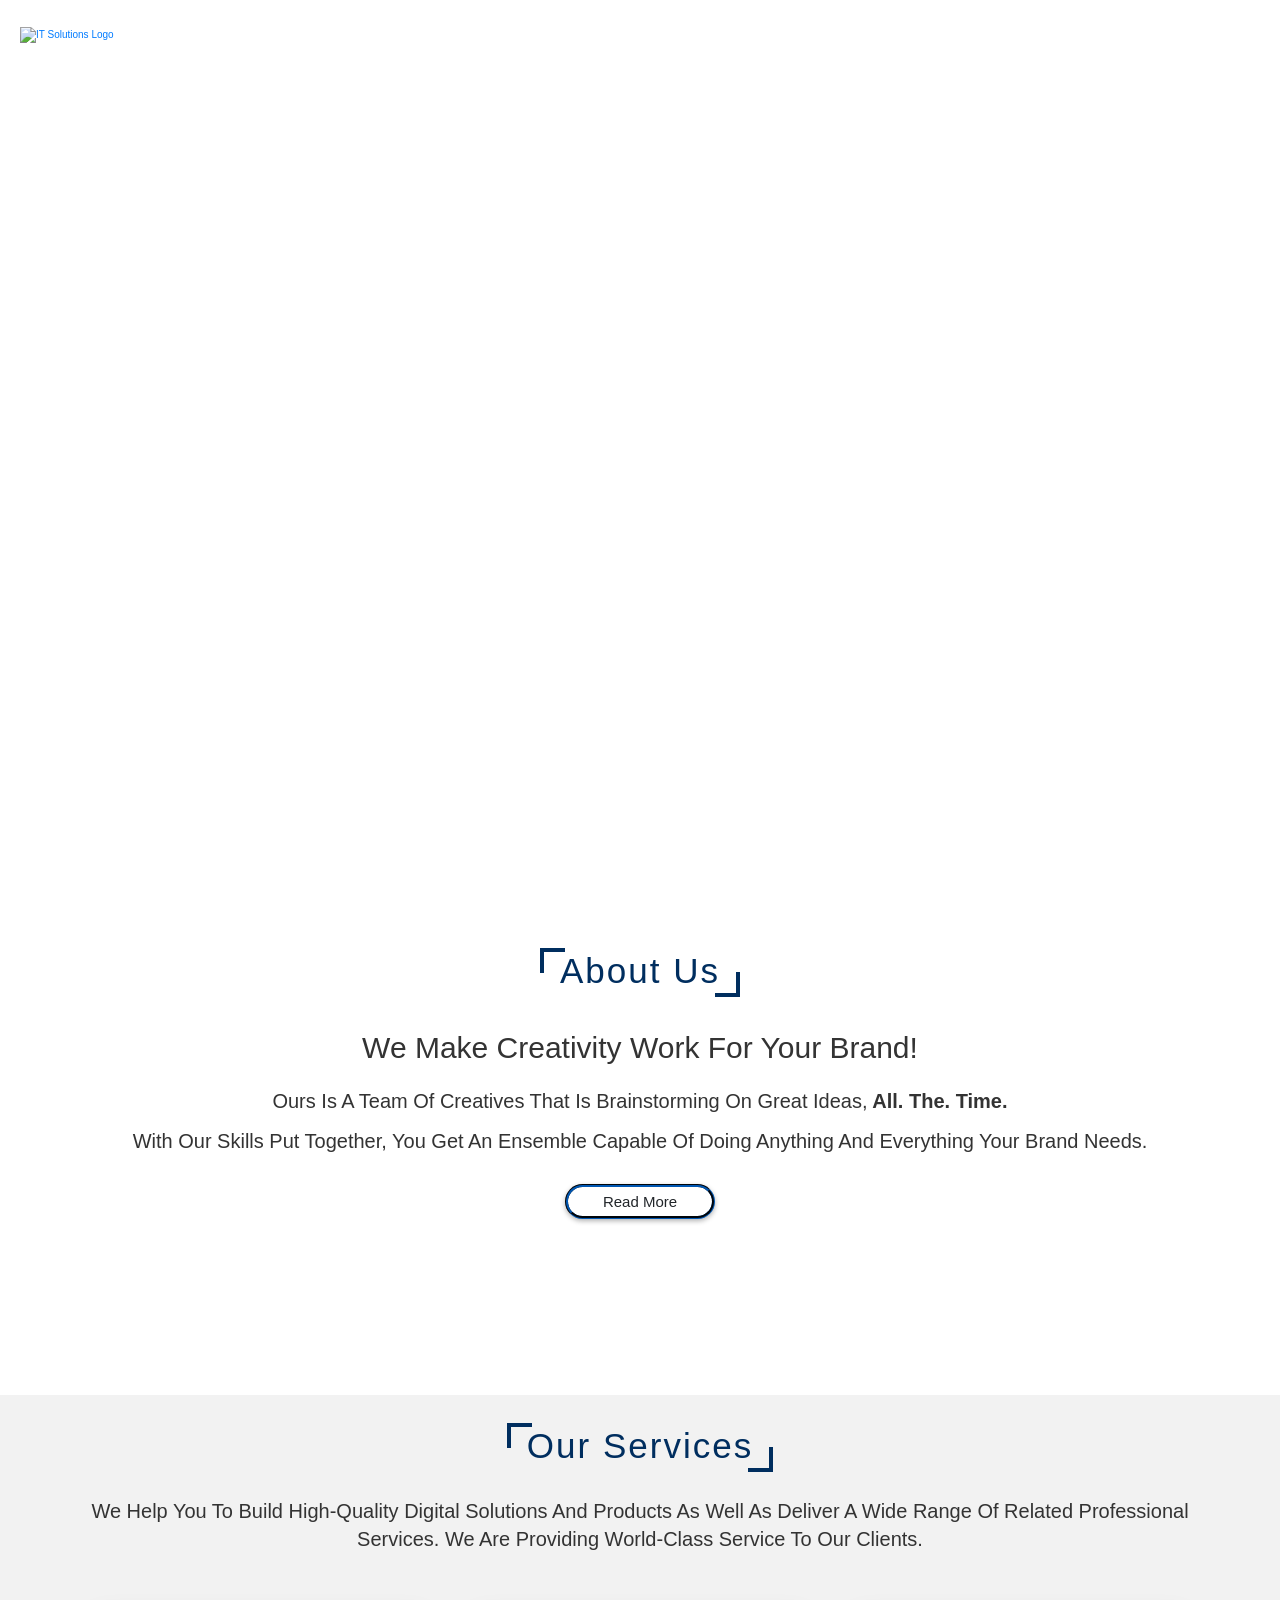
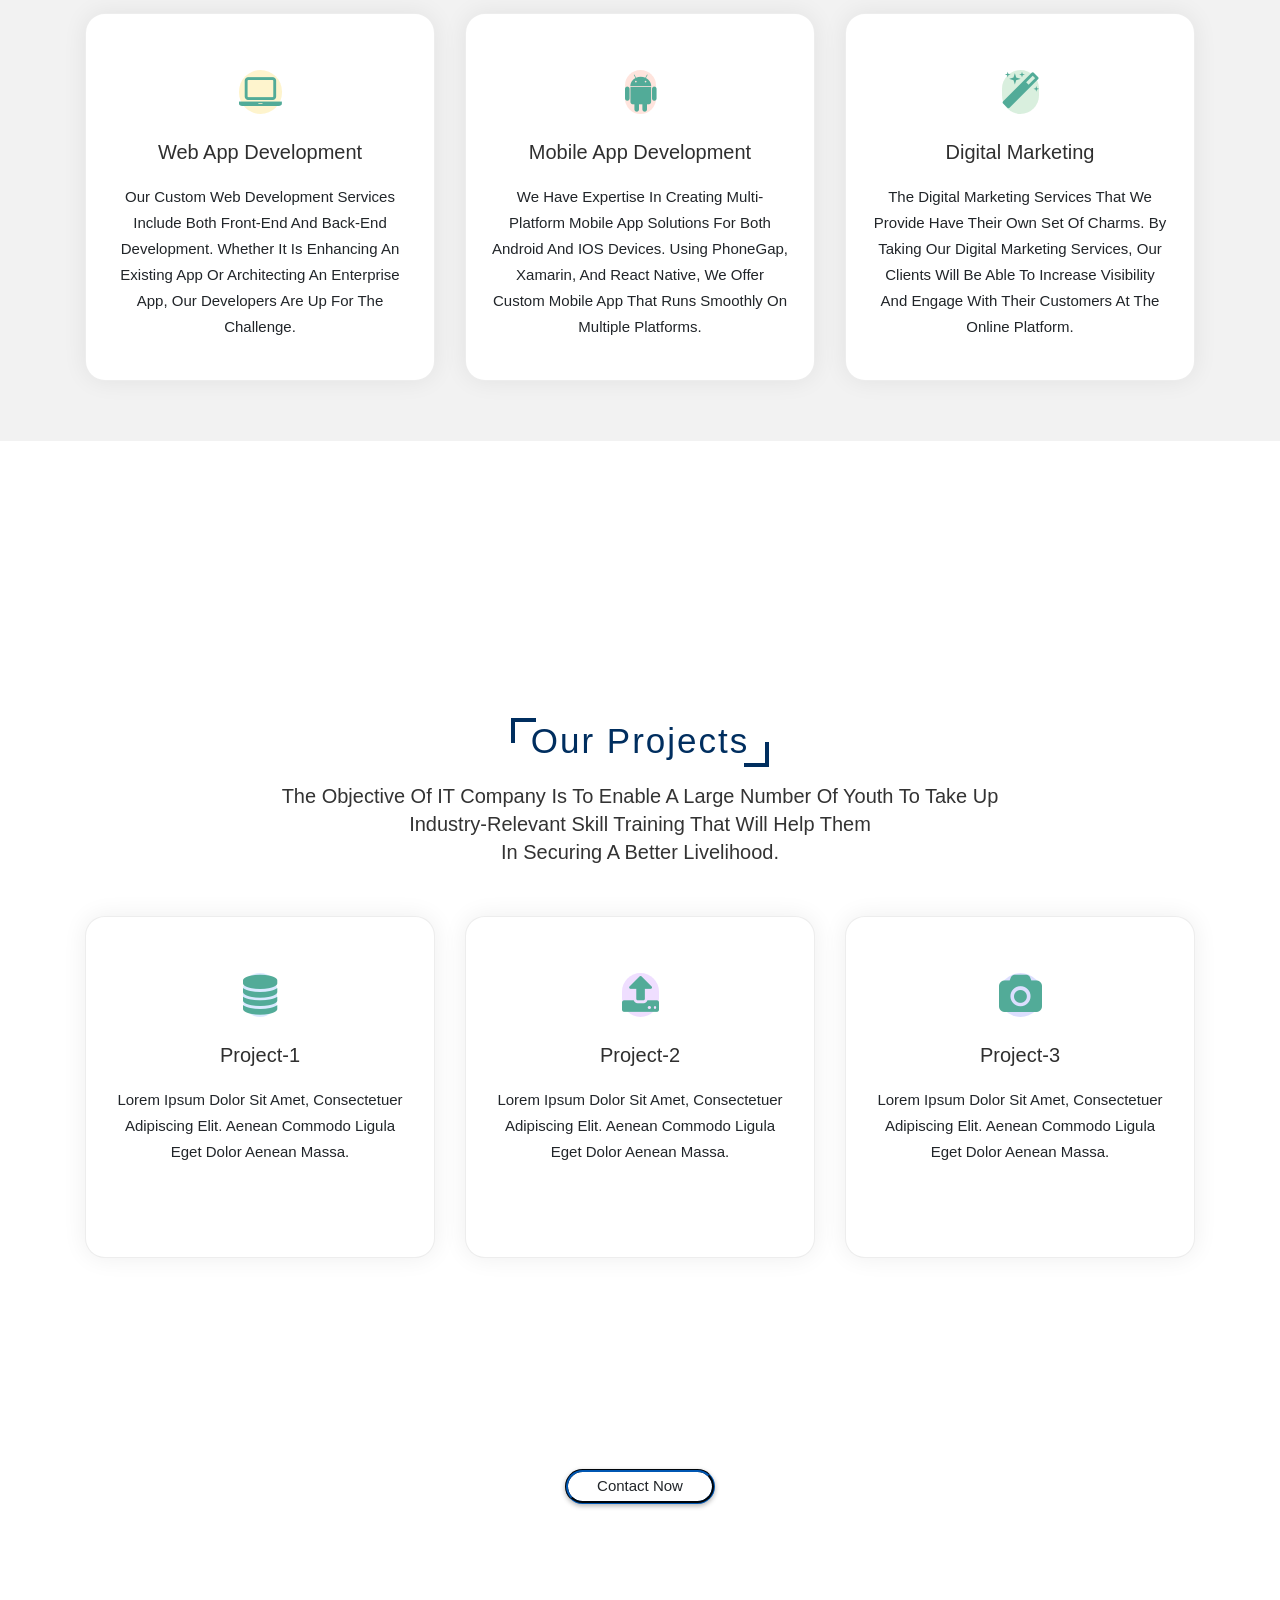
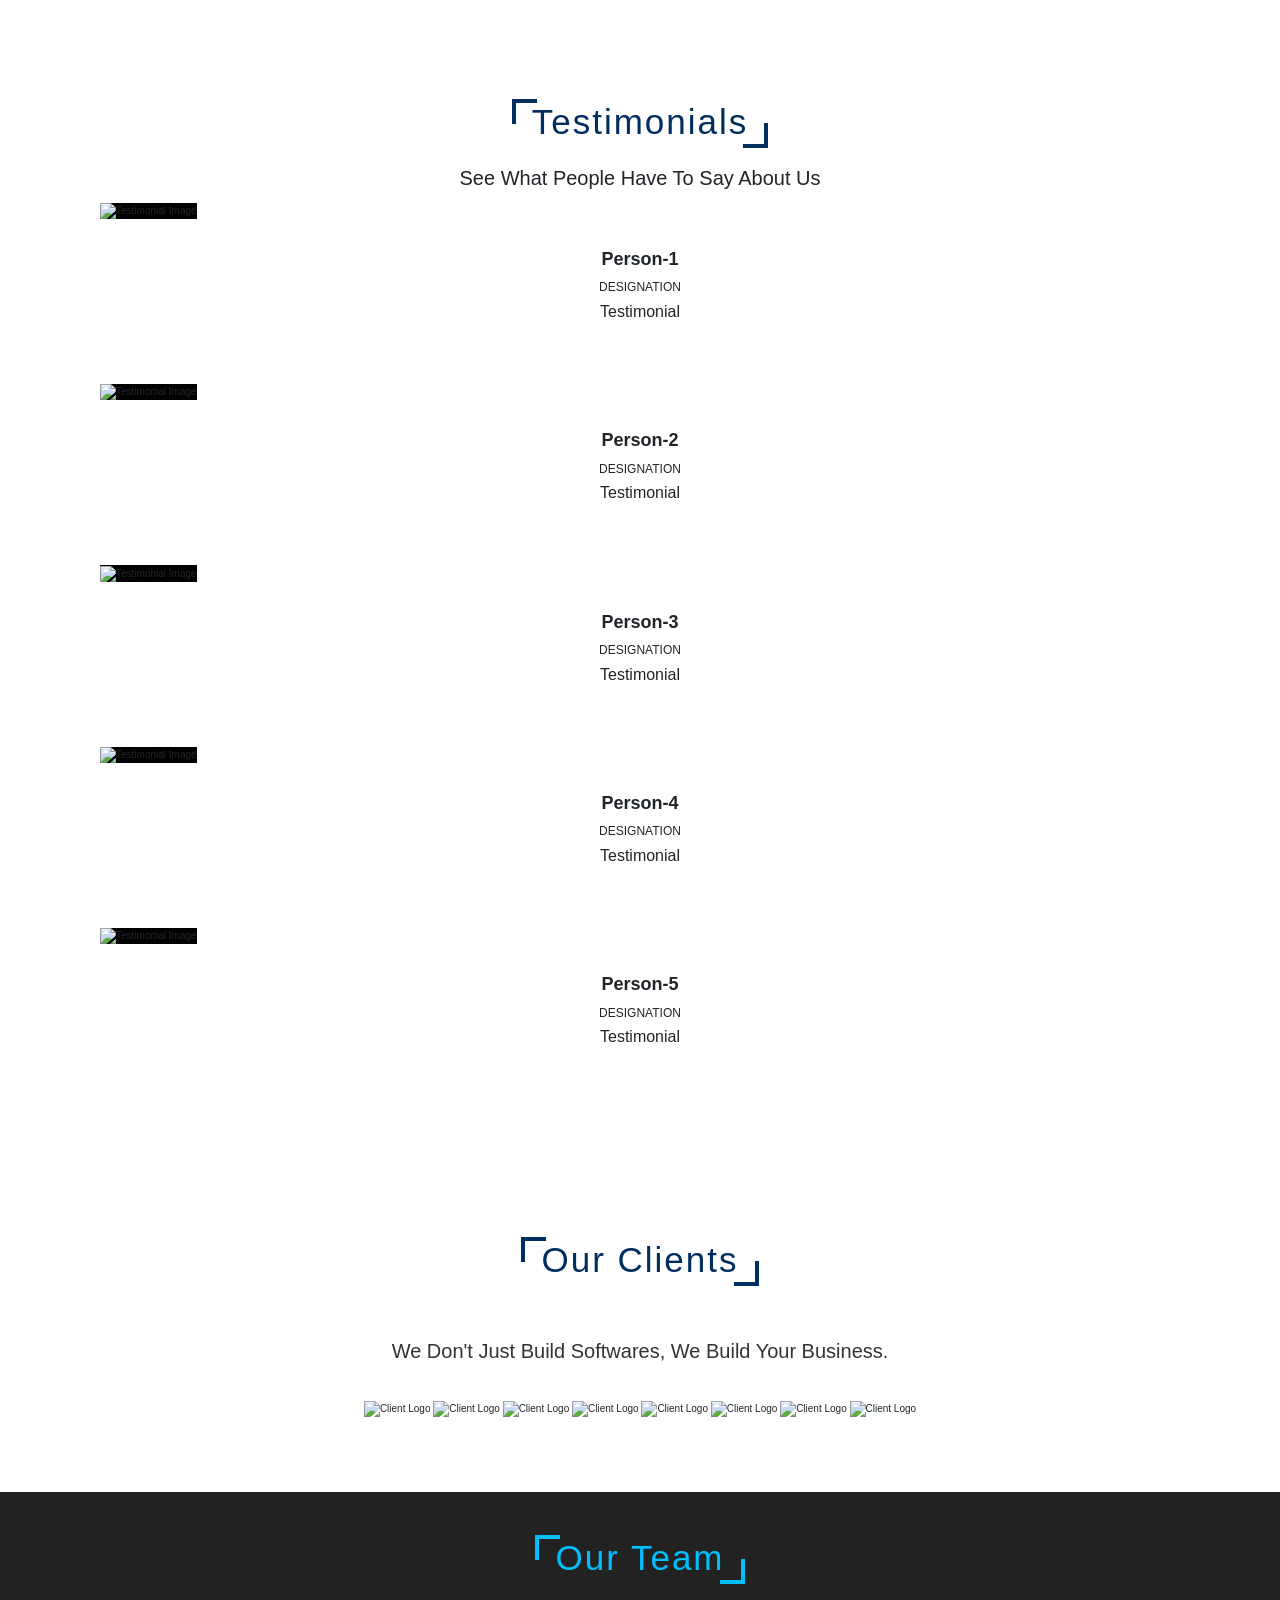
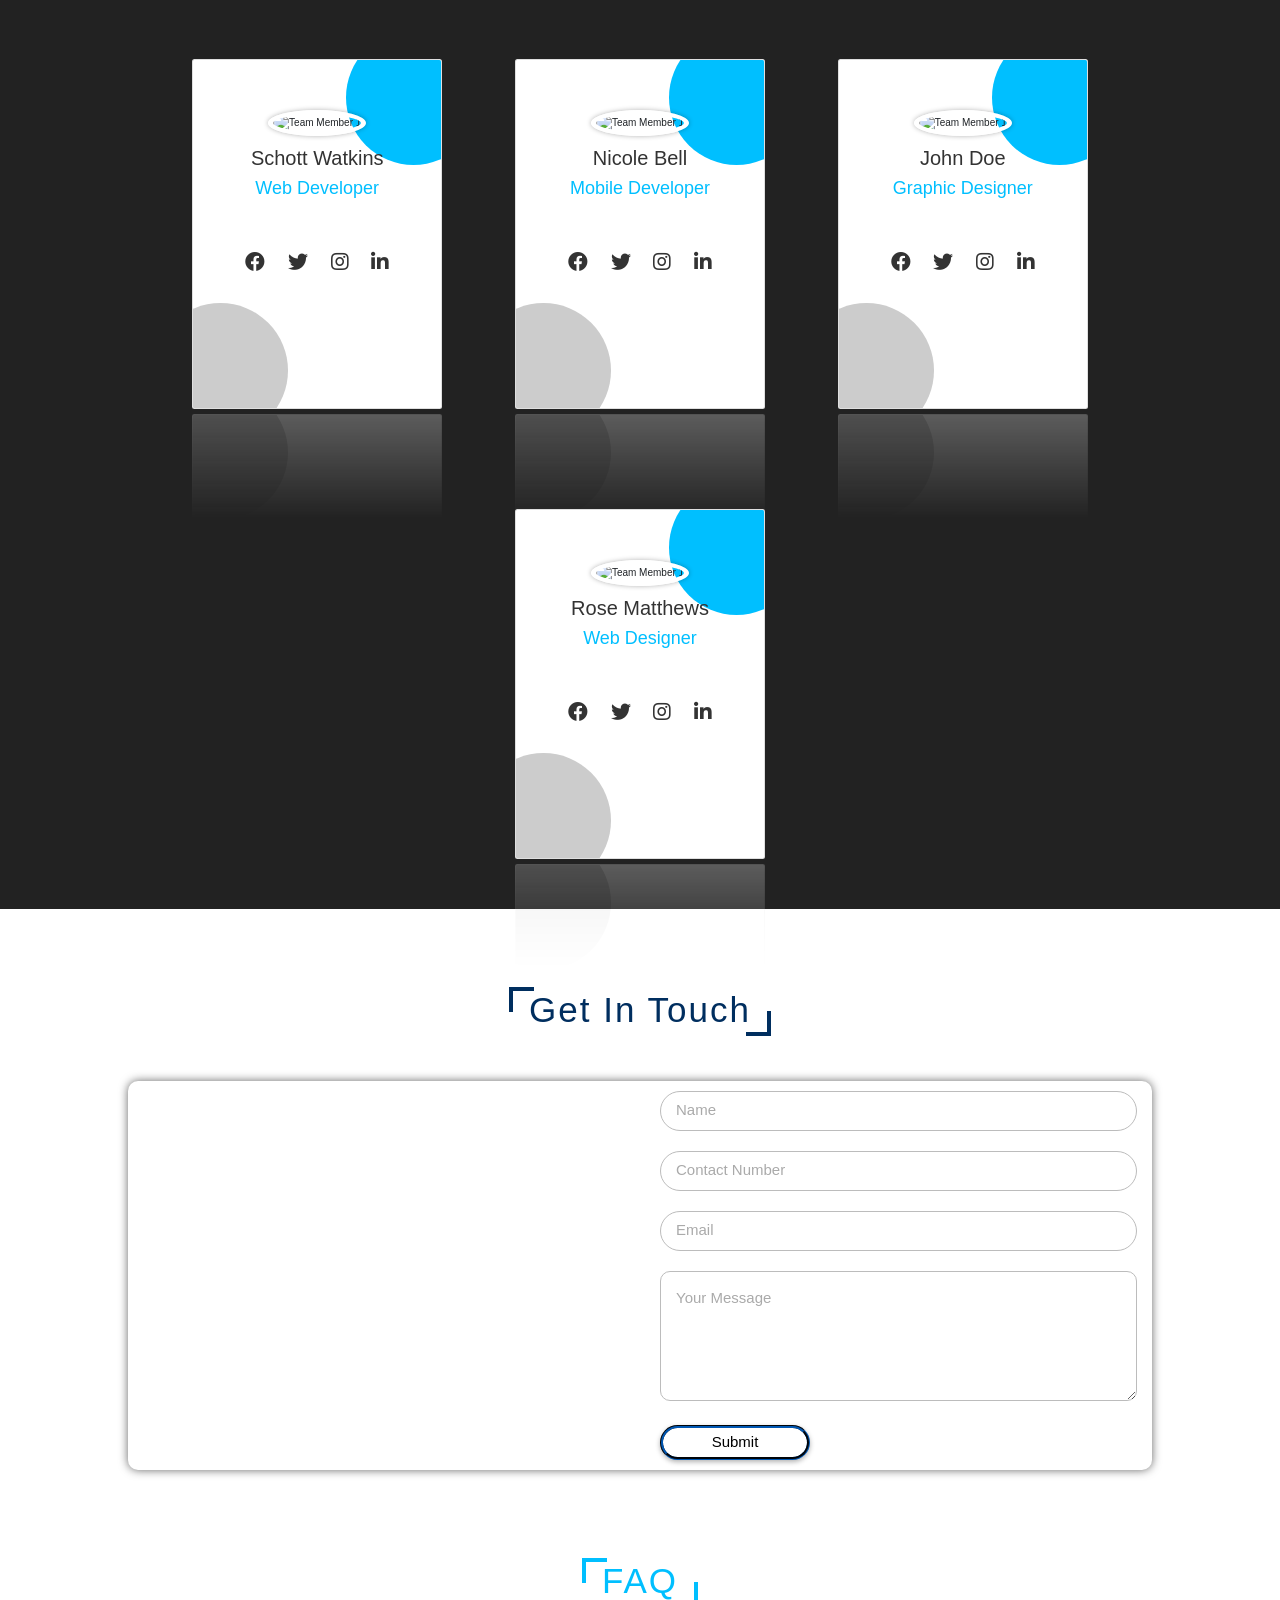
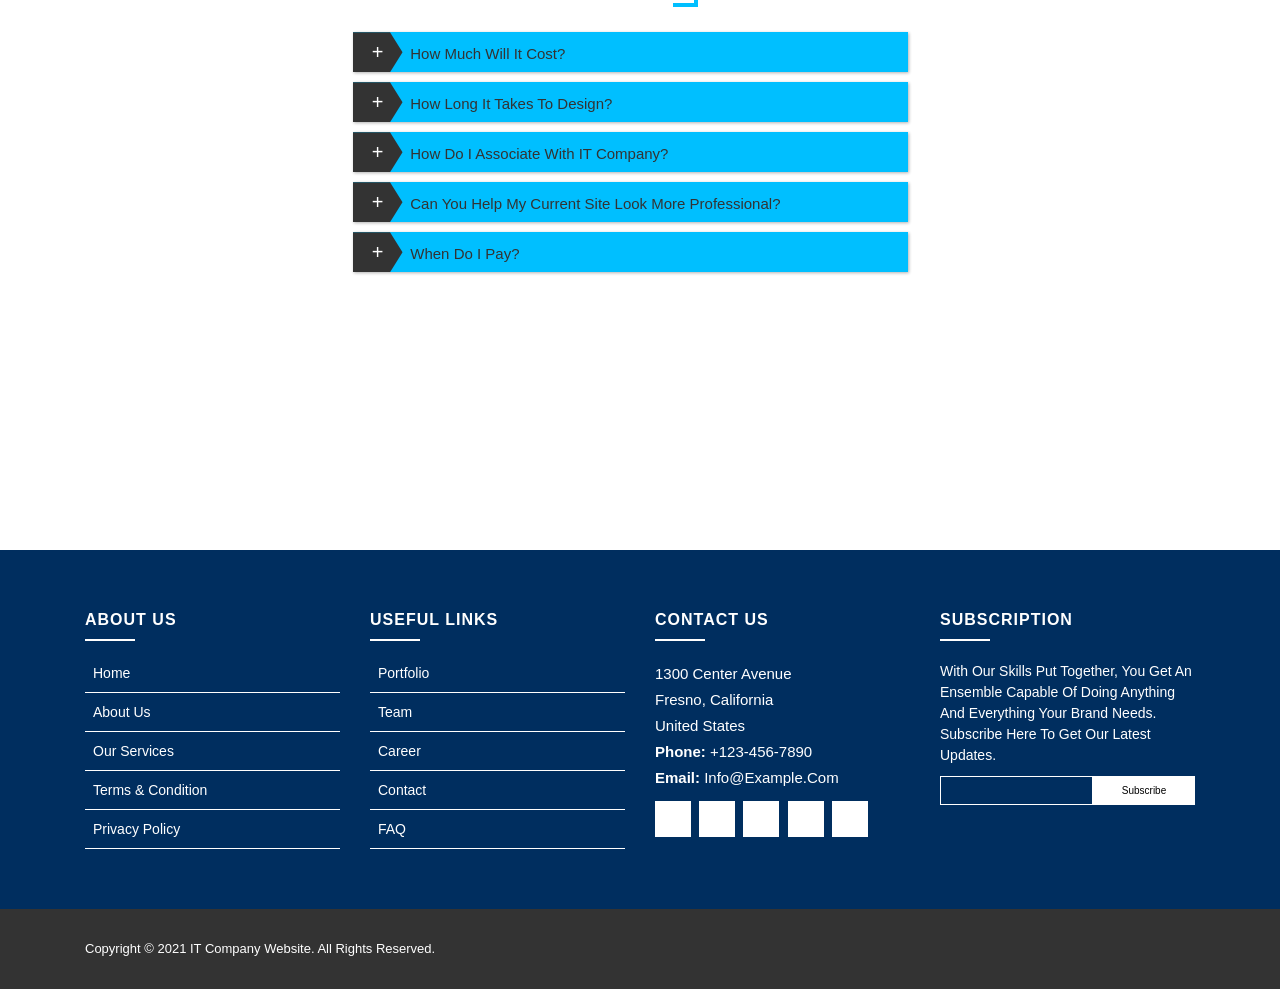
==== commit d306c820: "Update index.html Shifted from a generic title to a Keyword-Rich format. Placing "Network Security" " ====
--- a/index.html
+++ b/index.html
@@ -3,174 +3,490 @@
 <head>
     <meta charset="UTF-8">
     <meta http-equiv="X-UA-Compatible" content="IE=edge">
-    <meta name="viewport" content="width=device-width, initial-scale=1.0">
-    
-    <title>IT Company - Digital Excellence</title>
-    <meta name="description" content="High-quality digital solutions for Web and Mobile development.">
-    <meta property="og:title" content="IT Company - Digital Excellence">
-    <meta property="og:image" content="./images/image.png">
-
-    <link rel="stylesheet" href="css/variables.css"> <link rel="stylesheet" href="./css/style.css">     <link rel="stylesheet" href="css/header.css">    <link rel="stylesheet" href="css/grid.css">      <link rel="stylesheet" href="https://cdnjs.cloudflare.com/ajax/libs/font-awesome/5.15.3/css/all.min.css">
+    <meta name="description" content="Boost your business with our professional IT services. We specialize in robust network security, custom web development, and managed tech solutions.">
+    <title>IT Solutions | Professional Network Security & Web Development</title>
+    <link rel="stylesheet" href="./css/style.css">
+    <link rel="stylesheet" href="https://cdnjs.cloudflare.com/ajax/libs/font-awesome/5.15.3/css/all.min.css">
+    <script src="https://cdnjs.cloudflare.com/ajax/libs/jquery/3.6.0/jquery.min.js"></script>
+    <link rel="icon" href="./images/image.png">
     <link rel="stylesheet" href="https://cdnjs.cloudflare.com/ajax/libs/twitter-bootstrap/4.1.3/css/bootstrap.min.css">
     <link rel="stylesheet" href="https://cdnjs.cloudflare.com/ajax/libs/ionicons/2.0.1/css/ionicons.min.css">
-    <link rel="stylesheet" href="lib/owlcarousel/assets/owl.carousel.min.css">
-    <link rel="stylesheet" href="lib/lightbox/css/lightbox.min.css">
-
-    <link rel="stylesheet" href="css/responsive.css">
-
-    <script src="js/theme.js" defer></script>
+    <link rel="stylesheet" href="https://cdn.jsdelivr.net/npm/bootstrap@4.5.3/dist/css/bootstrap.min.css" integrity="sha384-TX8t27EcRE3e/ihU7zmQxVncDAy5uIKz4rEkgIXeMed4M0jlfIDPvg6uqKI2xXr2" crossorigin="anonymous">
+    <link rel="stylesheet" href="https://stackpath.bootstrapcdn.com/font-awesome/4.7.0/css/font-awesome.min.css" integrity="sha384-wvfXpqpZZVQGK6TAh5PVlGOfQNHSoD2xbE+QkPxCAFlNEevoEH3Sl0sibVcOQVnN" crossorigin="anonymous">
+    <link href="lib/bootstrap/css/bootstrap.min.css" rel="stylesheet">
+    <link href="lib/ionicons/css/ionicons.min.css" rel="stylesheet">
+    <link href="lib/owlcarousel/assets/owl.carousel.min.css" rel="stylesheet">
+    <link href="lib/lightbox/css/lightbox.min.css" rel="stylesheet">
+    <script src="./js/main.js"></script>
 </head>
-<body>
-
-    <header class="header">
-        <a href="#" class="logo">
-            <img src="./images/image.png" alt="Company Logo" loading="lazy">
-        </a>
+<body><header class="header">
+    <a href="#home" class="logo">
+        <img src="./images/image.png" alt="IT Solutions Logo" width="150" height="50">
+    </a>
+
+    <div id="menu-btn" class="fas fa-bars"></div>
+
+    <nav class="navbar">
+        <ul>
+            <li><a href="#home">Home</a></li>
+            <li><a href="#about">About</a></li>
+            <li><a href="#service">Services</a></li>
+            <li><a href="#portfolio">Portfolio</a></li>
+            <li><a href="#team">Team</a></li>
+            <li><a href="careers.html">Careers</a></li>
+            <li><a href="#contact">Contact</a></li>
+            <li><a href="#faq">FAQ</a></li>
+        </ul>
+    </nav>
+</header>
+
+  <section id="home" class="home">
+      <h1>Bring your Business Online</h1>
+      <h2>with IT Company Services</h2>
+    <div class="wave wave1"></div>
+    <div class="wave wave2"></div>
+    <div class="wave wave3"></div>
+  </section>
+
+  <section id="about" class="about">
+    <h1 class="heading">about us</h1>
+    <div class="row">
+        <div class="content">
+            <h3>We make creativity work for your brand!</h3>
+            <p>Ours is a team of creatives that is brainstorming on great ideas,<b> all. the. time.</b><br>
+                With our skills put together, you get an ensemble capable of doing anything and everything your brand needs.</p>
+            <a href="#"><button class="btn">Read More</button></a>
+        </div>
+    </div>
+  </section>
+
+  <div class="pt-5 pb-5" style="background-color: #f2f2f2;">
+    <div class="container">
+      <div class="row">
+        <div class="section-head col-sm-12" id="service">
+          <h1>Our Services</h1>
+          <p>We help you to build high-quality digital solutions and products as well as deliver a wide range of related professional services. We are providing world-class service to our clients.
+            </p>
+        </div>
+        <div class="col-lg-4 col-sm-6">
+          <div class="item"> <span class="icon feature_box_col_one"><i class="fa fa-laptop"></i></span>
+            <h6>Web App Development</h6>
+            <p>Our Custom Web Development Services Include Both Front-End And Back-End Development. Whether It Is Enhancing An Existing App Or Architecting An Enterprise App, Our Developers Are Up For The Challenge.</p>
+          </div>
+        </div>
+        <div class="col-lg-4 col-sm-6">
+          <div class="item"> <span class="icon feature_box_col_two"><i class="fa fa-android"></i></span>
+            <h6>Mobile App Development</h6>
+            <p>We Have Expertise In Creating Multi-Platform Mobile App Solutions For Both Android And IOS Devices. Using PhoneGap, Xamarin, And React Native, We Offer Custom Mobile App That Runs Smoothly On Multiple Platforms.</p>
+          </div>
+        </div>
+        <div class="col-lg-4 col-sm-6">
+          <div class="item"> <span class="icon feature_box_col_three"><i class="fa fa-magic"></i></span>
+            <h6>Digital Marketing</h6>
+            <p>The digital marketing services that we provide have their own set of charms. By taking our digital marketing services, our clients will be able to increase visibility and engage with their customers at the online platform.</p>
+          </div>
+        </div>
+      </div>
+    </div>
+</div>
+
+<script src="https://code.jquery.com/jquery-3.5.1.slim.min.js" integrity="sha384-DfXdz2htPH0lsSSs5nCTpuj/zy4C+OGpamoFVy38MVBnE+IbbVYUew+OrCXaRkfj" crossorigin="anonymous"></script>
+<script src="https://cdn.jsdelivr.net/npm/bootstrap@4.5.3/dist/js/bootstrap.bundle.min.js" integrity="sha384-ho+j7jyWK8fNQe+A12Hb8AhRq26LrZ/JpcUGGOn+Y7RsweNrtN/tE3MoK7ZeZDyx" crossorigin="anonymous"></script>
+
+  <section class="counters">
+    <div class="container">
+        <div>
+            <i class="far fa-clock fa-4x"></i>
+            <div class="counter" data-target="13500">0</div>
+            <h3>Working Hours</h3>
+        </div>
+        <div>
+            <i class="fas fa-gift fa-4x"></i>
+            <div class="counter" data-target="720">0</div>
+            <h3>Completed Projects</h3>
+        </div>
+        <div>
+            <i class="fas fa-users fa-4x"></i>
+            <div class="counter" data-target="480">0</div>
+            <h3>Happy Clients</h3>
+        </div>
+        <div>
+            <i class="fas fa-award fa-4x"></i>
+            <div class="counter" data-target="120">0</div>
+            <h3>Awards Received</h3>
+        </div>
+    </div>
+</section>
+
+<div class="pt-5 pb-5">
+    <div class="container">
+      <div class="row">
+        <div class="section-head-1 col-sm-12" style="text-align: center;">
+          <h4 style="margin-top: -5rem;" id="portfolio"><span>Our</span> Projects</h4>
+          
+          <p>The objective of IT Company is to enable a large number of youth to take up <br>industry-relevant skill training that will help them<br> in securing a better livelihood.
+            </p>
+        </div>
         
-        <nav class="navbar">
-            <ul>
-                <li><a href="#home">home</a></li>
-                <li><a href="#about">about</a></li>
-                <li><a href="#service">services</a></li>
-                <li><a href="#portfolio">portfolio</a></li>
-                <li><a href="#team">team</a></li>
-                <li><a href="careers.html">career</a></li>
-                <li><a href="#contact">contact</a></li>
-                <li><a href="#faq">FAQ</a></li>
-            </ul>
-        </nav>
-
-        <div class="header-icons">
-            <div class="theme-toggle" style="cursor: pointer; display: inline-block; margin-right: 15px;">
-                <i class="fas fa-moon" style="font-size: 2rem; color: var(--accent);"></i>
+        <div class="col-lg-4 col-sm-6">
+          
+          <div class="item"> <span class="icon feature_box_col_four"><i class="fa fa-database"></i></span>
+            <h6>Project-1</h6>
+            
+            <p>Lorem ipsum dolor sit amet, consectetuer adipiscing elit. Aenean commodo ligula eget dolor Aenean massa.<br><br><br></p>
+          </div>
+        </div>
+        
+        <div class="col-lg-4 col-sm-6">
+          <div class="item"> <span class="icon feature_box_col_five"><i class="fa fa-upload"></i></span>
+            <h6>Project-2</h6>
+            <p>Lorem ipsum dolor sit amet, consectetuer adipiscing elit. Aenean commodo ligula eget dolor Aenean massa.<br><br><br></p>
+          </div>
+        </div>
+        <div class="col-lg-4 col-sm-6">
+          <div class="item"> <span class="icon feature_box_col_six"><i class="fa fa-camera"></i></span>
+            <h6>Project-3</h6>
+            <p>Lorem ipsum dolor sit amet, consectetuer adipiscing elit. Aenean commodo ligula eget dolor Aenean massa.<br><br><br></p>
+          </div>
+        </div>
+      </div>
+    </div>
+</div>
+
+<div class="communicate">
+    <h3>Lorem ipsum dolor sit amet consectetur adipisicing elit.</h3>
+    <p>Lorem ipsum dolor sit amet.</p>
+    <a href="#contact"><button class="btn">Contact Now</button></a>
+</div>
+
+<div class="testimonials mt-100">
+    <div class="container">
+        <div class="section-header" style="text-align: center;">
+            <h2 style="margin-top: -15rem;">Testimonials</h2>
+            <p style="font-size: 2rem;">
+                See what people have to say about us
+            </p>
+        </div>
+
+        <div class="owl-carousel testimonials-carousel">
+            <div class="testimonial-item row align-items-center">
+                <div class="testimonial-img">
+                    <img src="./images/testimonial-1.jpg" alt="Testimonial image">
+                </div>
+                <div class="testimonial-text">
+                    <h3>Person-1</h3>
+                    <h4>Designation</h4>
+                    <p>
+                        Testimonial
+
+                    </p>
+                </div>
             </div>
-            <div class="fas fa-bars" id="menu-btn" style="font-size: 2rem;"></div>
-        </div>
-    </header>
-
-    <section id="home" class="home">
-        <h1>Bring your Business Online</h1>
-        <h2>with IT Company Services</h2>
-        <div class="wave wave1"></div>
-        <div class="wave wave2"></div>
-        <div class="wave wave3"></div>
-    </section>
-
-    <section id="about" class="about">
-        <h1 class="heading">about us</h1>
-        <div class="row">
-            <div class="content">
-                <h3>We make creativity work for your brand!</h3>
-                <p>Ours is a team of creatives that is brainstorming on great ideas, <b>all. the. time.</b><br>
-                With our skills put together, you get an ensemble capable of doing anything and everything your brand needs.</p>
-                <a href="#"><button class="btn">Read More</button></a>
+            <div class="testimonial-item row align-items-center">
+                <div class="testimonial-img">
+                    <img src="./images/testimonial-2.jpg" alt="Testimonial image">
+                </div>
+                <div class="testimonial-text">
+                    <h3>Person-2</h3>
+                    <h4>Designation</h4>
+                    <p>
+                        Testimonial
+
+                    </p>
+                </div>
             </div>
-        </div>
-    </section>
-
-    <div class="pt-5 pb-5" style="background-color: var(--bg-alt);">
-        <div class="container">
-            <div class="section-head col-sm-12" id="service">
-                <h1>Our Services</h1>
-                <p>We help you to build high-quality digital solutions and products.</p>
+            <div class="testimonial-item row align-items-center">
+                <div class="testimonial-img">
+                    <img src="./images/testimonial-3.jpg" alt="Testimonial image">
+                </div>
+                <div class="testimonial-text">
+                    <h3>Person-3</h3>
+                    <h4>Designation</h4>
+                    <p>
+                        Testimonial
+
+                    </p>
+                </div>
             </div>
-            <div class="service-container"> <div class="item"> 
-                    <span class="icon feature_box_col_one"><i class="fa fa-laptop"></i></span>
-                    <h6>Web App Development</h6>
-                    <p>Our Custom Web Development Services Include Both Front-End And Back-End Development.</p>
-                </div>
-                <div class="item"> 
-                    <span class="icon feature_box_col_two"><i class="fa fa-android"></i></span>
-                    <h6>Mobile App Development</h6>
-                    <p>We Have Expertise In Creating Multi-Platform Mobile App Solutions For Both Android And IOS Devices.</p>
-                </div>
-                <div class="item"> 
-                    <span class="icon feature_box_col_three"><i class="fa fa-magic"></i></span>
-                    <h6>Digital Marketing</h6>
-                    <p>Increase visibility and engage with customers at the online platform.</p>
+            <div class="testimonial-item row align-items-center">
+                <div class="testimonial-img">
+                    <img src="./images/testimonial-4.jpg" alt="Testimonial image">
+                </div>
+                <div class="testimonial-text">
+                    <h3>Person-4</h3>
+                    <h4>Designation</h4>
+                    <p>
+                        Testimonial
+
+                    </p>
                 </div>
             </div>
-        </div>
-    </div>
-
-    <section class="counters">
-        <div class="container">
-            <div><i class="far fa-clock fa-4x"></i><div class="counter" data-target="13500">0</div><h3>Working Hours</h3></div>
-            <div><i class="fas fa-gift fa-4x"></i><div class="counter" data-target="720">0</div><h3>Projects</h3></div>
-            <div><i class="fas fa-users fa-4x"></i><div class="counter" data-target="480">0</div><h3>Clients</h3></div>
-            <div><i class="fas fa-award fa-4x"></i><div class="counter" data-target="120">0</div><h3>Awards</h3></div>
-        </div>
-    </section>
-
-    <div class="pt-5 pb-5">
-        <div class="container">
-            <div class="section-head-1 col-sm-12" style="text-align: center;">
-                <h4 style="margin-top: -5rem;" id="portfolio"><span>Our</span> Projects</h4>
-                <p>Industry-relevant skill training for securing a better livelihood.</p>
+            <div class="testimonial-item row align-items-center">
+                <div class="testimonial-img">
+                    <img src="./images/testimonial-5.jpg" alt="Testimonial image">
+                </div>
+                <div class="testimonial-text">
+                    <h3>Person-5</h3>
+                    <h4>Designation</h4>
+                    <p>
+                        Testimonial
+
+                    </p>
+                </div>
             </div>
-            
-            <div class="portfolio-container"> <div class="item"> 
-                    <span class="icon feature_box_col_four"><i class="fa fa-database"></i></span>
-                    <h6>Project-1</h6>
-                    <p>Lorem ipsum dolor sit amet, consectetuer adipiscing elit.</p>
-                </div>
-                <div class="item"> 
-                    <span class="icon feature_box_col_five"><i class="fa fa-upload"></i></span>
-                    <h6>Project-2</h6>
-                    <p>Lorem ipsum dolor sit amet, consectetuer adipiscing elit.</p>
-                </div>
-                <div class="item"> 
-                    <span class="icon feature_box_col_six"><i class="fa fa-camera"></i></span>
-                    <h6>Project-3</h6>
-                    <p>Lorem ipsum dolor sit amet, consectetuer adipiscing elit.</p>
-                </div>
-            </div>
-        </div>
-    </div>
-
-    <section id="contact" class="contact">
-        <h1 class="heading">get in touch</h1>
-    </section>
-    <div class="contact-in">
-        <div class="contact-map">
-            <iframe src="https://www.google.com/maps/embed?pb=!1m18!1m12!1m3!1d30711243.17762776!2d64.4398422293091!3d20.011408266548177!2m3!1f0!2f0!3f0!3m2!1i1024!2i768!4f13.1!3m3!1m2!1s0x30635ff06b92b791%3A0xd78c4fa1854213a6!2sIndia!5e0!3m2!1sen!2sin!4v1644684739958!5m2!1sen!2sin" width="100%" height="auto" style="border:0;" allowfullscreen="" loading="lazy"></iframe>
-        </div>
-        <div class="contact-form">
-            <form action="./contactme.php" method="POST">
-                <input type="text" name="name" placeholder="Name" class="contact-form-txt" required>
-                <input type="tel" id="phone" name="phone" placeholder="Contact number" class="contact-form-phone" required>
-                <input type="email" name="email" placeholder="Email" class="contact-form-email" required>
-                <textarea placeholder="Your Message" name="message" class="contact-form-txtarea" required></textarea>
-                <input type="submit" value="Submit" name="submit" class="contact-form-btn">
-            </form>
-        </div>
+        </div>
+    </div>
+</div>
+
+<div class="clients mt-100">
+    <div class="container">
+        <div class="section-header">
+            <h2>Our Clients</h2>
+            <p>
+                We don't just build softwares, we build your business.
+            </p>
+        </div>
+        <div class="owl-carousel clients-carousel">
+            <img src="./images/image.png" alt="Client Logo">
+            <img src="./images/image.png" alt="Client Logo">
+            <img src="./images/image.png" alt="Client Logo">
+            <img src="./images/image.png" alt="Client Logo">
+            <img src="./images/image.png" alt="Client Logo">
+            <img src="./images/image.png" alt="Client Logo">
+            <img src="./images/image.png" alt="Client Logo">
+            <img src="./images/image.png" alt="Client Logo">
+        </div>
+    </div>
+</div>
+<a href="#" class="back-to-top"><i class="ion-ios-arrow-up"></i></a>
+<script src="lib/jquery/jquery.min.js"></script>
+<script src="lib/jquery/jquery-migrate.min.js"></script>
+<script src="lib/bootstrap/js/bootstrap.bundle.min.js"></script>
+<script src="lib/easing/easing.min.js"></script>
+<script src="lib/waypoints/waypoints.min.js"></script>
+<script src="lib/counterup/counterup.min.js"></script>
+<script src="lib/owlcarousel/owl.carousel.min.js"></script>
+<script src="lib/lightbox/js/lightbox.min.js"></script>
+
+<section class="team" style="margin-top: 7rem;">
+  <h1 class="heading" style="margin-top: -1.5rem;" id="team">our team</h1>
+  <p></p>
+  <div class="row">
+      <div class="card">
+          <div class="image">
+              <img src="./images/pexels-andrea-piacquadio-845434.jpg" alt="Team member 1">
+          </div>
+          <div class="info">
+              <h3>Schott Watkins</h3>
+              <span>Web Developer</span>
+              <div class="icons">
+                  <a href="https://www.facebook.com/" class="fab fa-facebook-f"></a>
+                  <a href="https://twitter.com/login" class="fab fa-twitter"></a>
+                  <a href="https://www.instagram.com/" class="fab fa-instagram"></a>
+                  <a href="https://www.linkedin.com/" class="fab fa-linkedin"></a>
+              </div>
+          </div>
+      </div>
+  </div>
+  <div class="row">
+      <div class="card">
+          <div class="image">
+              <img src="./images/pexels-vinicius-wiesehofer-1130624.jpg" alt="Team member 1">
+          </div>
+          <div class="info">
+              <h3>Nicole Bell</h3>
+              <span>Mobile Developer</span>
+              <div class="icons">
+                  <a href="https://www.facebook.com/" class="fab fa-facebook-f"></a>
+                  <a href="https://twitter.com/login" class="fab fa-twitter"></a>
+                  <a href="https://www.instagram.com/" class="fab fa-instagram"></a>
+                  <a href="https://www.linkedin.com/" class="fab fa-linkedin"></a>
+              </div>
+          </div>
+      </div>
+  </div>
+  <div class="row">
+      <div class="card">
+          <div class="image">
+              <img src="./images/pexels-hussein-altameemi-2776353.jpg" alt="Team member 1">
+          </div>
+          <div class="info">
+              <h3>John Doe</h3>
+              <span>Graphic Designer</span>
+              <div class="icons">
+                  <a href="https://www.facebook.com/" class="fab fa-facebook-f"></a>
+                  <a href="https://twitter.com/login" class="fab fa-twitter"></a>
+                  <a href="https://www.instagram.com/" class="fab fa-instagram"></a>
+                  <a href="https://www.linkedin.com/" class="fab fa-linkedin"></a>
+              </div>
+          </div>
+      </div>
+  </div>
+  <div class="row">
+      <div class="card">
+          <div class="image">
+              <img src="./images/pexels-andrea-piacquadio-745136.jpg" alt="Team member 1">
+          </div>
+          <div class="info">
+              <h3>Rose Matthews</h3>
+              <span>Web Designer</span>
+              <div class="icons">
+                  <a href="https://www.facebook.com/" class="fab fa-facebook-f"></a>
+                  <a href="https://twitter.com/login" class="fab fa-twitter"></a>
+                  <a href="https://www.instagram.com/" class="fab fa-instagram"></a>
+                  <a href="https://www.linkedin.com/" class="fab fa-linkedin"></a>
+              </div>
+          </div>
+      </div>
+  </div>
+</section>
+
+<section id="contact" class="contact">
+    <h1 class="heading">get in touch</h1>
+</section>
+<div class="contact-in">
+    <div class="contact-map">
+        <iframe src="https://www.google.com/maps/embed?pb=!1m18!1m12!1m3!1d30711243.17762776!2d64.4398422293091!3d20.011408266548177!2m3!1f0!2f0!3f0!3m2!1i1024!2i768!4f13.1!3m3!1m2!1s0x30635ff06b92b791%3A0xd78c4fa1854213a6!2sIndia!5e0!3m2!1sen!2sin!4v1644684739958!5m2!1sen!2sin" width="100%" height="auto" style="border:0;" allowfullscreen="" loading="lazy"></iframe>
+    </div>
+    <div class="contact-form">
+        <form action="./contactme.php" method="POST">
+            <input type="text" name="name" placeholder="Name" class="contact-form-txt" required>
+            <input type="tel" id="phone" name="phone" pattern="[0-9]{10}" required placeholder="Contact number" maxlength="10" class="contact-form-phone">
+            <input type="email" name="email" placeholder="Email" class="contact-form-email" required>
+            <textarea placeholder="Your Message" name="message" class="contact-form-txtarea" required></textarea>
+            <input type="submit" value="Submit" name="submit" class="contact-form-btn">
+        </form>
+    </div>
     </div>
 
     <section class="faq">
-        <h1 class="heading" style="color: var(--accent);" id="faq">FAQ</h1>
-        <div class="accordion-container">
-            <div class="accordion">
-                <div class="accordion-header"><span>+</span><h3>How much will it cost?</h3></div>
-                <div class="accordion-body"><p>Contact us for a ballpark figure based on your needs.</p></div>
-            </div>
-            </div>
-    </section>
+      <h1 class="heading" style="margin-top: -2rem; color: #00bfff;" id="faq">FAQ</h1>
+      <div class="row">
+          <div class="accordion-container">
+              <div class="accordion">
+                  <div class="accordion-header">
+                      <span>+</span>
+                      <h3>How much will it cost?</h3>
+                  </div>
+                  <div class="accordion-body">
+                      <p>To get a better idea of the cost of what you want to build, give us a quick phone call. We’ll ask you a few questions about the nature of the site, what sort of interactivity the site will have, your graphic design needs, etc. 
+                          Then we’ll be able to give you a ballpark figure. 
+                          If you’re still interested, we’ll come to your place of business and come up with a firm quote.</p>
+                  </div>
+              </div>
+              <div class="accordion">
+                  <div class="accordion-header">
+                      <span>+</span>
+                      <h3>How long it takes to design?</h3>
+                  </div>
+                  <div class="accordion-body">
+                      <p>The time limit of any assignment is normally dictated by the client. If you have any time limit in mind we will attempt to assemble it for you. 
+                          The main general delay in the making of a website is waiting for the content of the pages to be sent to us by the client.</p>
+                  </div>
+              </div>
+              <div class="accordion">
+                  <div class="accordion-header">
+                      <span>+</span>
+                      <h3>How do I associate with IT Company?</h3>
+                  </div>
+                  <div class="accordion-body">
+                      <p>The process begins when you contact us with your requirements. We analyze your requirements and respond to you. 
+                          On the basis of the further discussion, you can choose an engagement model that suits you the best. 
+                          After that, we begin the process of development.</p>
+                  </div>
+              </div>
+              <div class="accordion">
+                  <div class="accordion-header">
+                      <span>+</span>
+                      <h3>Can you help my current site look more professional?</h3>
+                  </div>
+                  <div class="accordion-body">
+                      <p>Yes. Give us your requirements and we have experienced expertise to help you give a 
+                          new professional look that really wonders!</p>
+                  </div>
+              </div>
+              <div class="accordion">
+                  <div class="accordion-header">
+                      <span>+</span>
+                      <h3>When do I pay?</h3>
+                  </div>
+                  <div class="accordion-body">
+                      <p>For most projects, equal payments are made at the start, midway, and the end of the project, but we can work with you to set up a schedule that meets your needs. 
+                          We understand that this is a big investment and want to help you budget for the expense in whatever way possible.
+                          We accept checks, PayPal, and all major credit cards.</p>
+                  </div>
+              </div>
+          </div>
+      </div>
+  </section>
 
     <div class="footer">
-        <div class="container">
-            <div class="row align-items-center">
-                <div class="col-md-6 copyright" style="color: #fff; font-size: 1.3rem;">
-                    Copyright © 2021 IT Company Website. All Rights Reserved.
-                </div>
-            </div>
-        </div>
-    </div>
-
-    <a href="#" class="back-to-top"><i class="ion-ios-arrow-up"></i></a>
-
-    <script src="https://code.jquery.com/jquery-3.5.1.min.js"></script>
-    <script src="lib/bootstrap/js/bootstrap.bundle.min.js"></script>
-    <script src="lib/owlcarousel/owl.carousel.min.js"></script>
-    <script src="./js/main.js"></script>
-    <script src="js/interactive.js"></script> </body>
+      <div class="footer-top">
+          <div class="container">
+              <div class="row">
+                  <div class="col-lg-3 col-md-6 footer-links">
+                      <h4>About Us</h4>
+                      <ul>
+                          <li><i class="ion-ios-arrow-forward"></i> <a href="#">Home</a></li>
+                          <li><i class="ion-ios-arrow-forward"></i> <a href="#about">About us</a></li>
+                          <li><i class="ion-ios-arrow-forward"></i> <a href="#service">Our services</a></li>
+                          <li><i class="ion-ios-arrow-forward"></i> <a href="#">Terms & condition</a></li>
+                          <li><i class="ion-ios-arrow-forward"></i> <a href="#">Privacy policy</a></li>
+                      </ul>
+                  </div>
+
+                  <div class="col-lg-3 col-md-6 footer-links">
+                      <h4>Useful Links</h4>
+                      <ul>
+                          <li><i class="ion-ios-arrow-forward"></i> <a href="#portfolio">Portfolio</a></li>
+                          <li><i class="ion-ios-arrow-forward"></i> <a href="#team">Team</a></li>
+                          <li><i class="ion-ios-arrow-forward"></i> <a href="careers.html">Career</a></li>
+                          <li><i class="ion-ios-arrow-forward"></i> <a href="#contact">Contact</a></li>
+                          <li><i class="ion-ios-arrow-forward"></i> <a href="#faq">FAQ</a></li>
+                      </ul>
+                  </div>
+
+                  <div class="col-lg-3 col-md-6 footer-contact" style="font-size: 1.5rem;">
+                      <h4>Contact Us</h4>
+                      <p>
+                          1300  Center Avenue<br>
+                          Fresno, California<br>
+                          United States <br>
+                          <strong>Phone:</strong> +123-456-7890<br>
+                          <strong>Email:</strong> info@example.com<br>
+                      </p>
+
+                      <div class="social-links">
+                          <a href="https://www.facebook.com/"><i class="ion-logo-facebook"></i></a>
+                          <a href="https://twitter.com/login?lang=en"><i class="ion-logo-twitter"></i></a>
+                          <a href="https://www.linkedin.com/"><i class="ion-logo-linkedin"></i></a>
+                          <a href="https://www.instagram.com/"><i class="ion-logo-instagram"></i></a>
+                          <a href="https://accounts.google.com/servicelogin/signinchooser?flowName=GlifWebSignIn&flowEntry=ServiceLogin"><i class="ion-logo-googleplus"></i></a>
+                      </div>
+
+                  </div>
+
+                  <div class="col-lg-3 col-md-6 footer-newsletter">
+                      <h4>Subscription</h4>
+                      <p>With Our Skills Put Together, You Get An Ensemble Capable Of Doing Anything And Everything Your Brand Needs. Subscribe Here To Get Our Latest Updates.</p>
+                      <form action="" method="post">
+                          <input type="email" name="email"><input type="submit"  value="Subscribe">
+                      </form>
+                  </div>
+
+              </div>
+          </div>
+      </div>
+
+      <div class="container">
+          <div class="row align-items-center">
+              <div class="col-md-6 copyright" style="color: #fff; font-size: 1.3rem;">
+                  Copyright &copy; 2021 IT Company Website. All Rights Reserved.
+              </div>
+          </div>
+      </div>
+  </div>
+
+  <a href="#" class="back-to-top"><i class="ion-ios-arrow-up"></i></a>
+</body>
 </html>
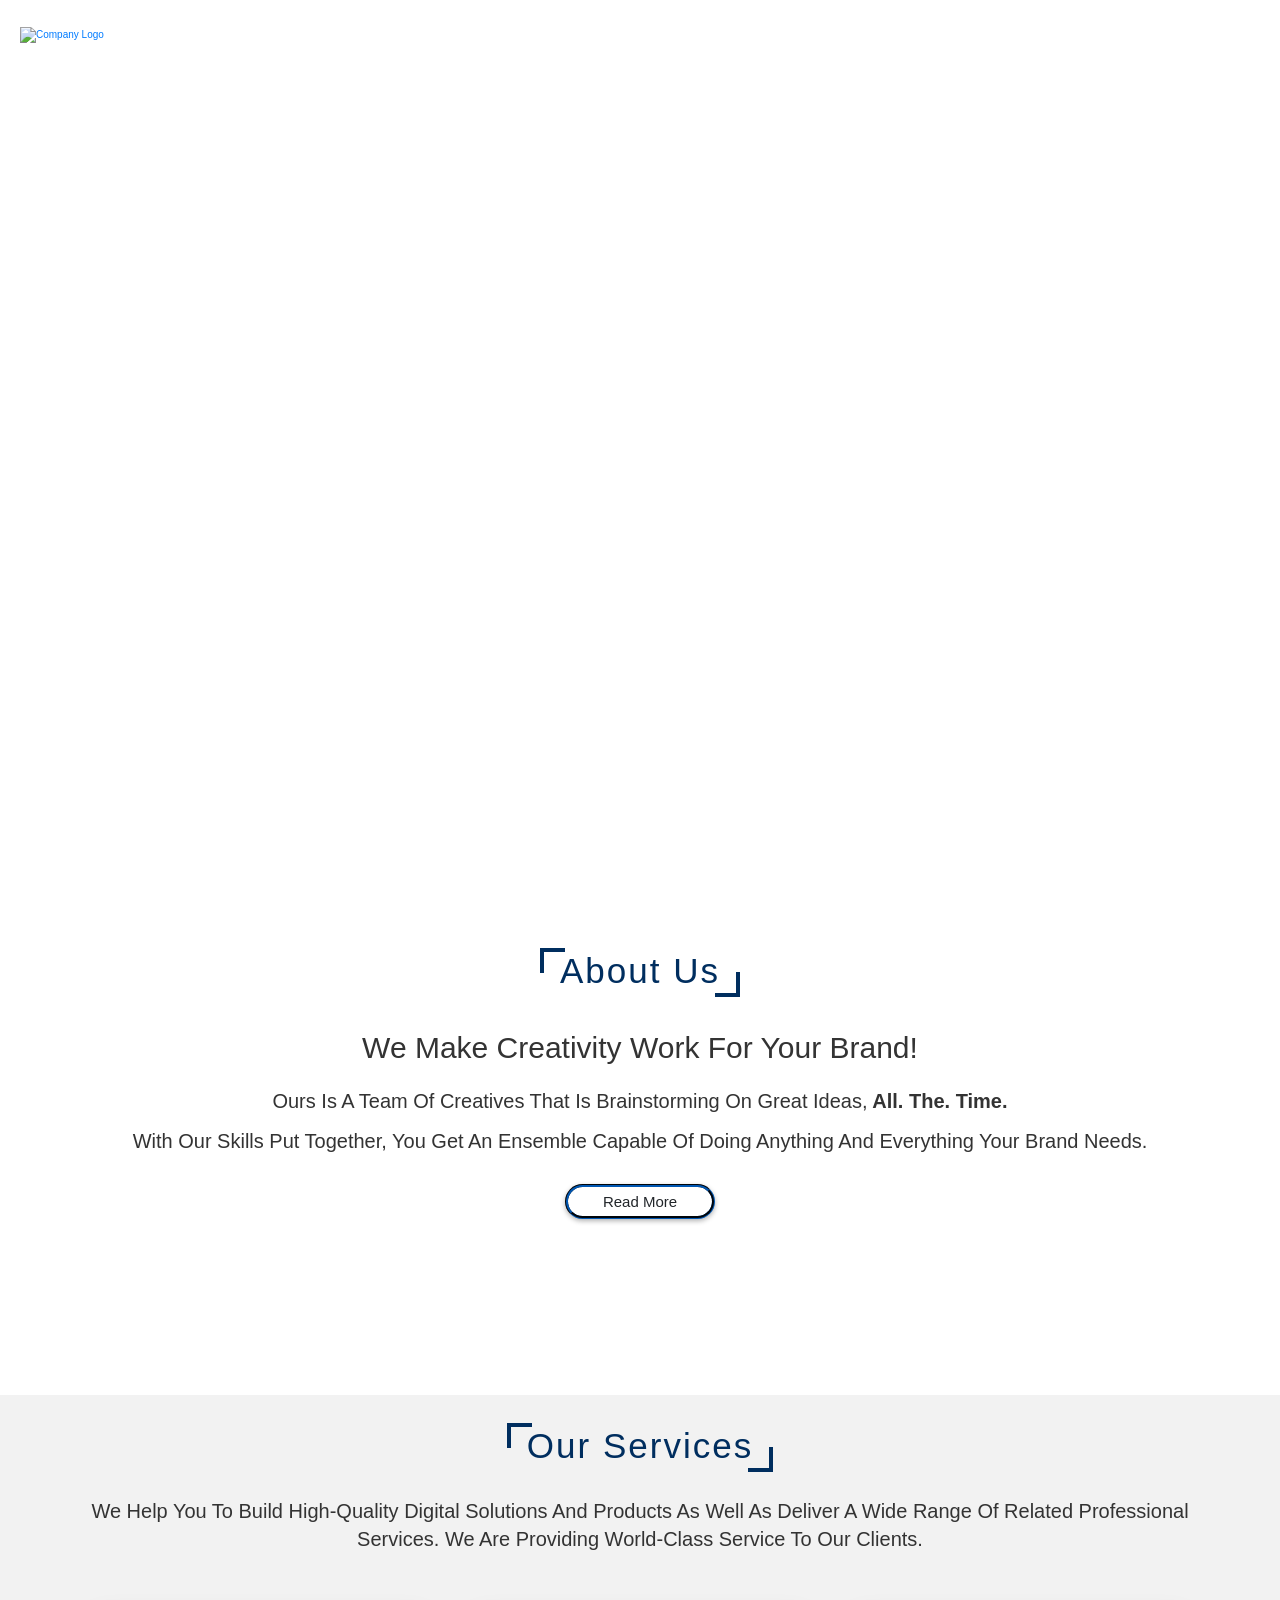
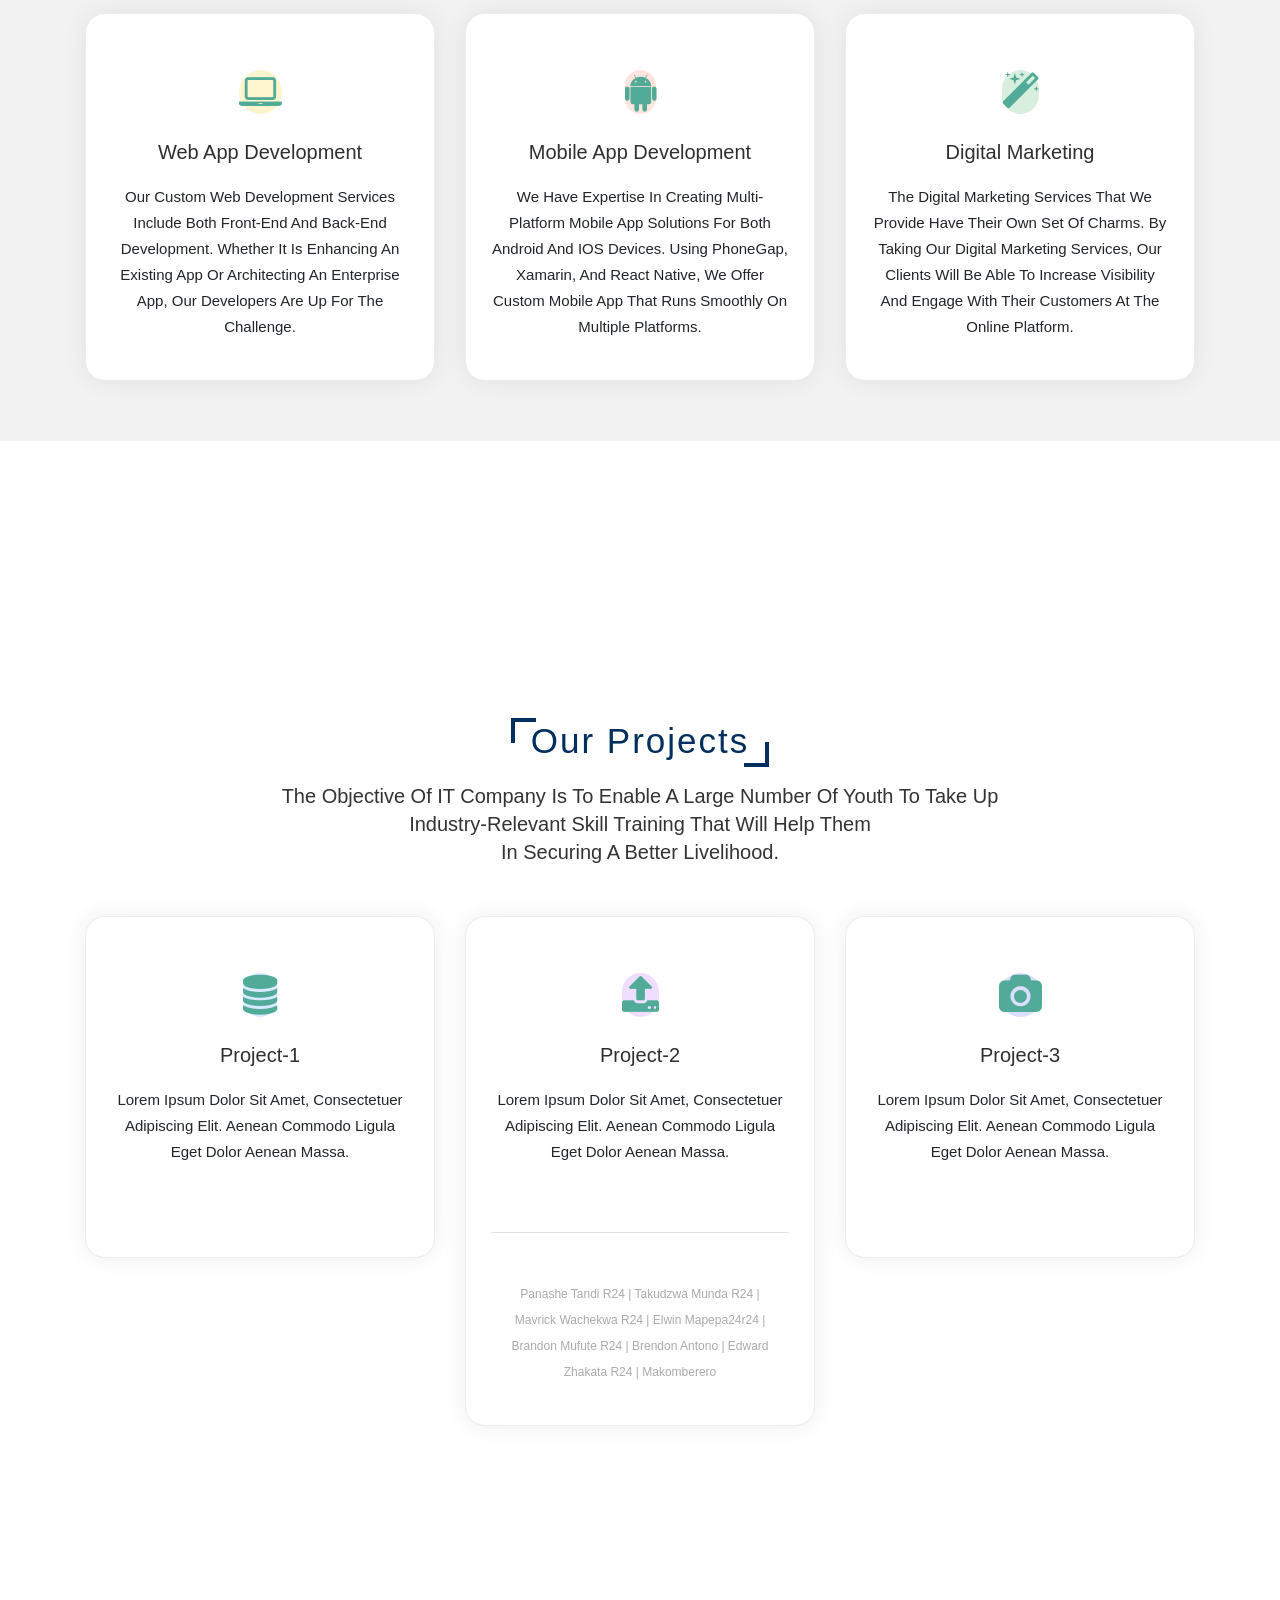
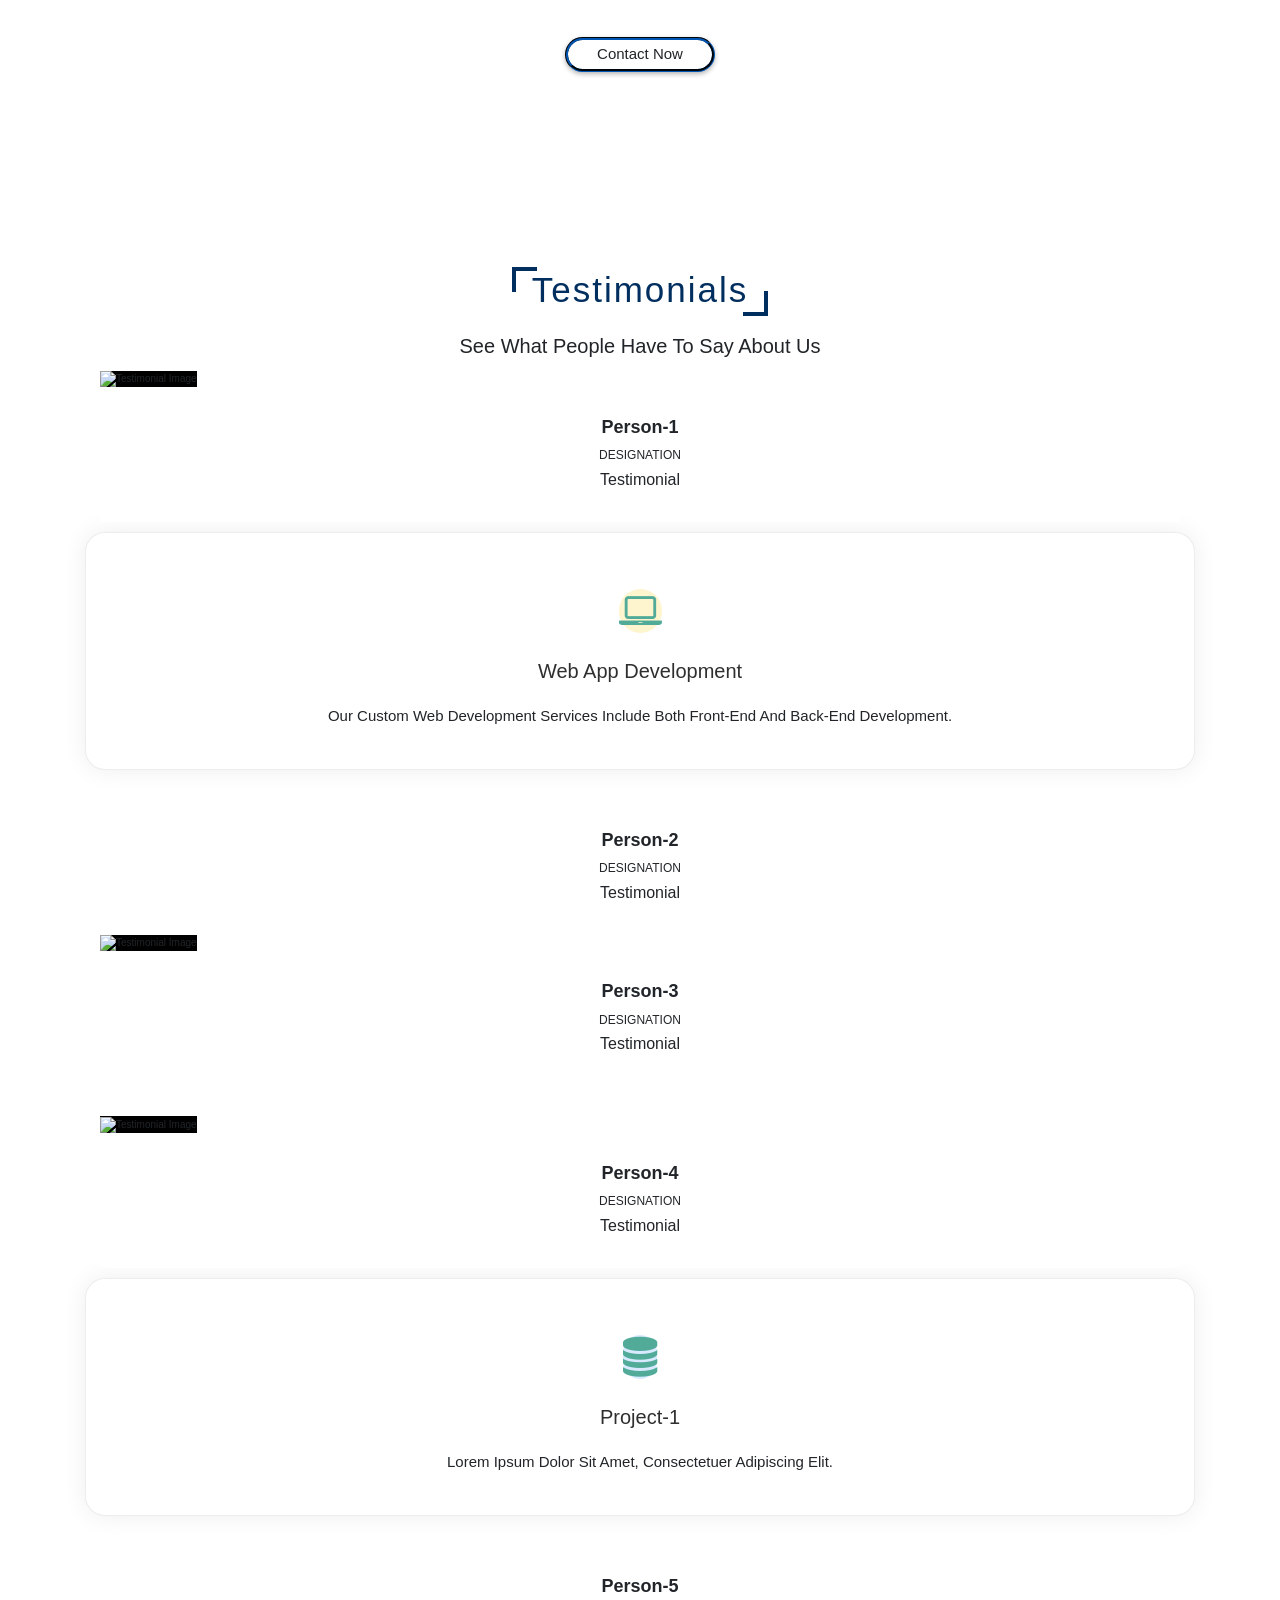
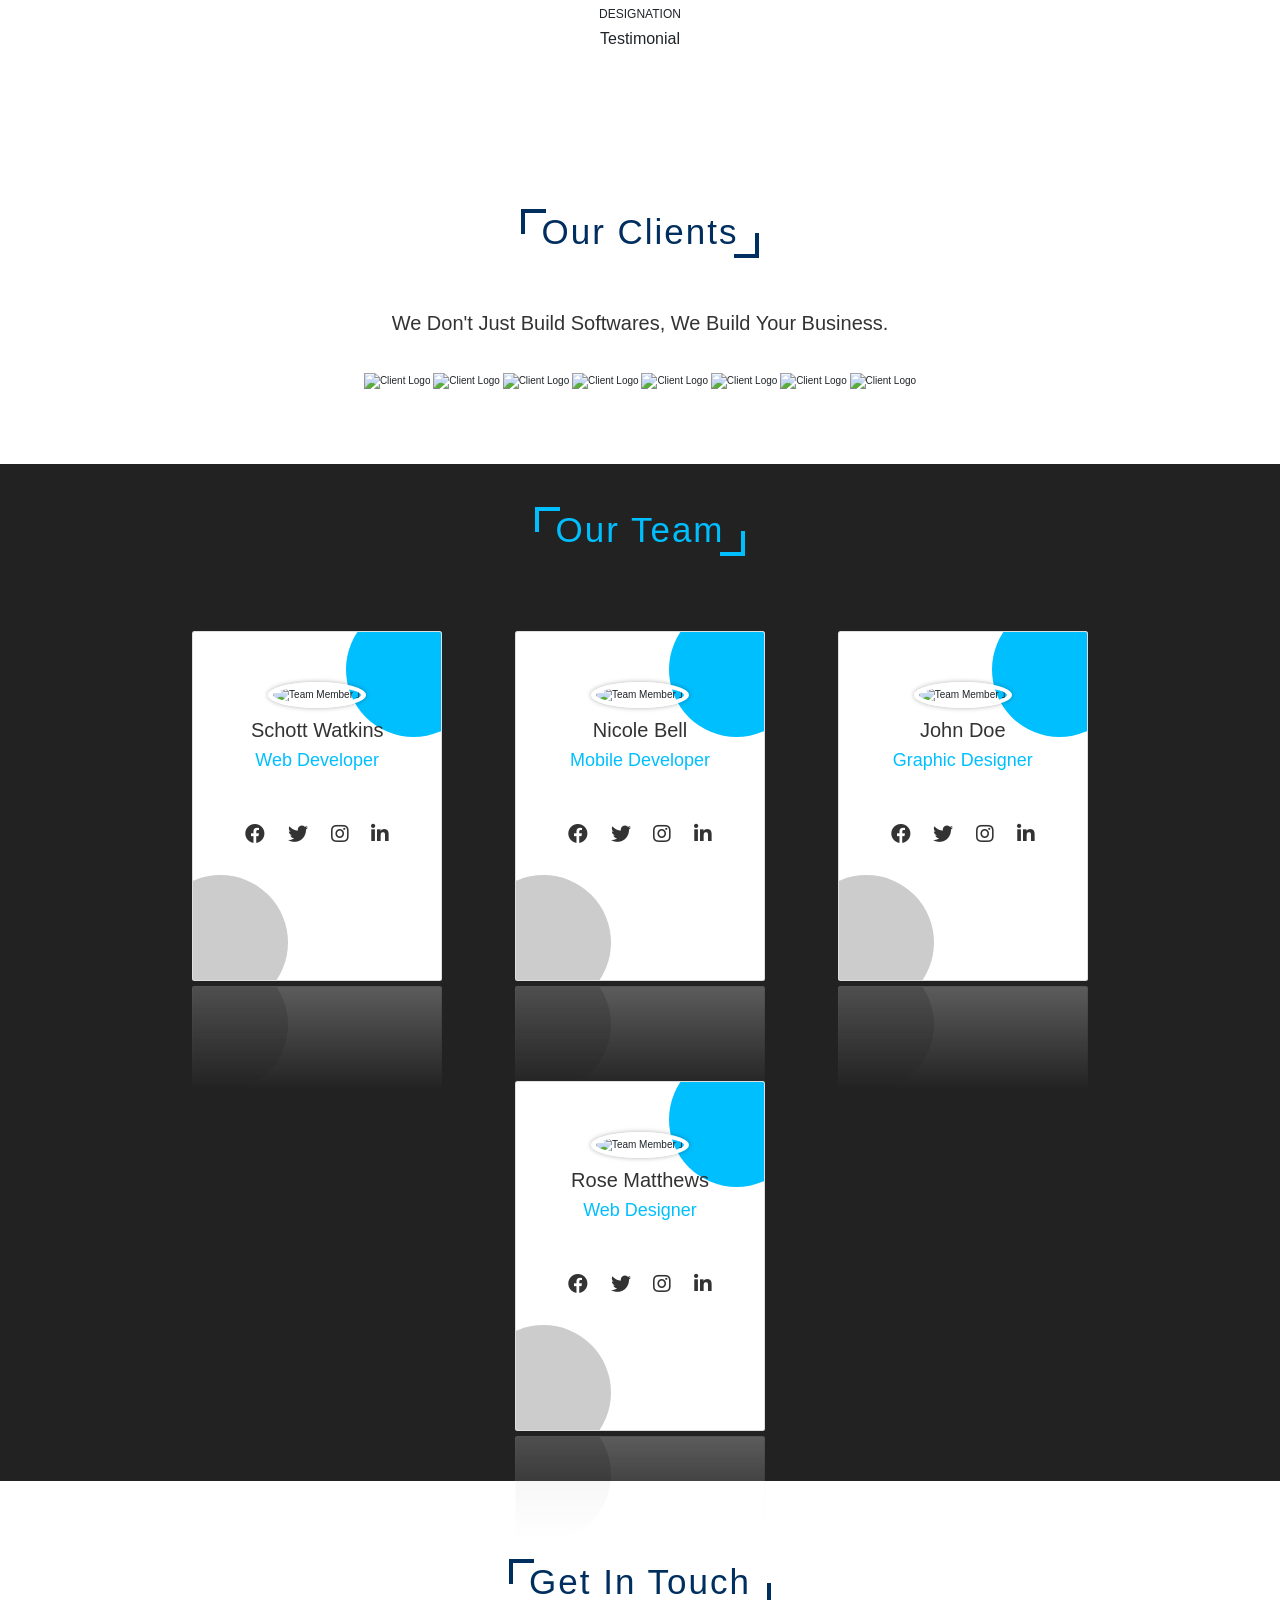
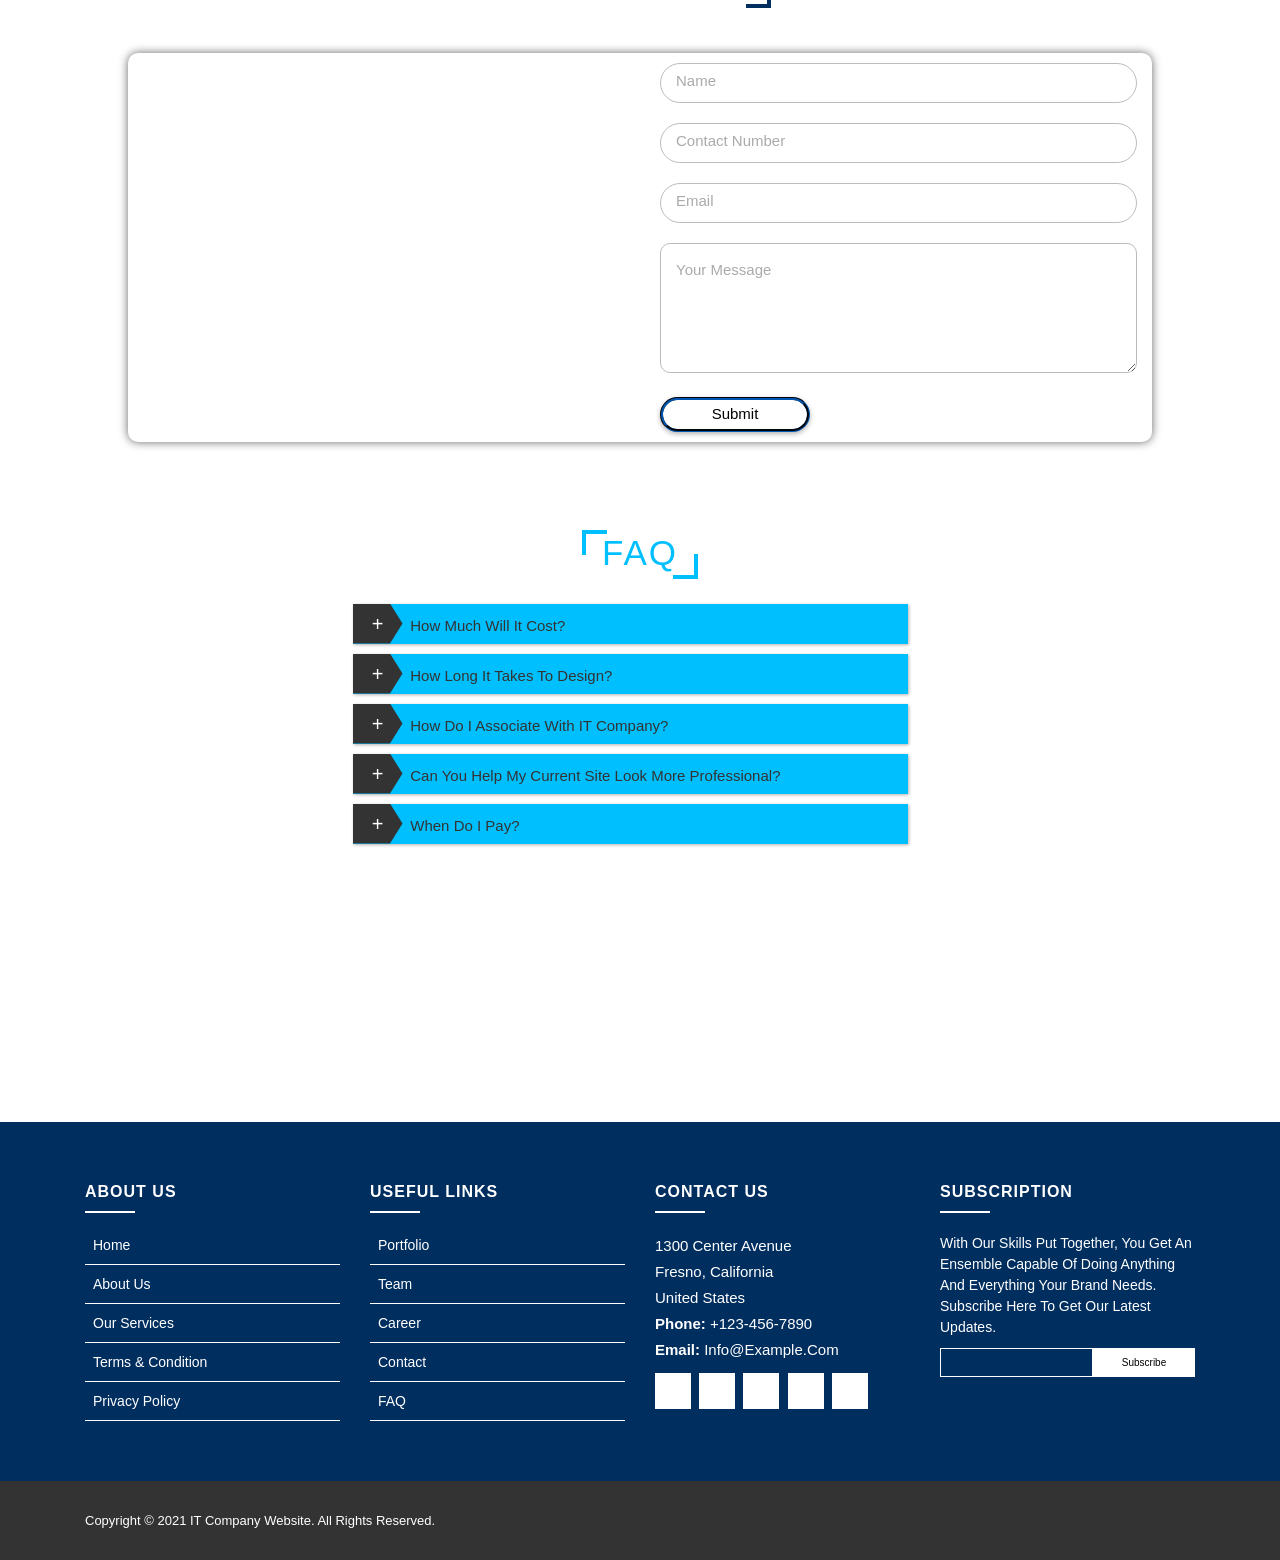
==== commit 8b2b89d4: "Merge pull request #6 from ZungRizzWoo/feat-add-collaborators-r2410183z Feat add collaborators r2410" ====
--- a/index.html
+++ b/index.html
@@ -3,12 +3,14 @@
 <head>
     <meta charset="UTF-8">
     <meta http-equiv="X-UA-Compatible" content="IE=edge">
-    <meta name="description" content="Boost your business with our professional IT services. We specialize in robust network security, custom web development, and managed tech solutions.">
-    <title>IT Solutions | Professional Network Security & Web Development</title>
-    <link rel="stylesheet" href="./css/style.css">
-    <link rel="stylesheet" href="https://cdnjs.cloudflare.com/ajax/libs/font-awesome/5.15.3/css/all.min.css">
-    <script src="https://cdnjs.cloudflare.com/ajax/libs/jquery/3.6.0/jquery.min.js"></script>
-    <link rel="icon" href="./images/image.png">
+    <meta name="viewport" content="width=device-width, initial-scale=1.0">
+    
+    <title>IT Company - Digital Excellence</title>
+    <meta name="description" content="High-quality digital solutions for Web and Mobile development.">
+    <meta property="og:title" content="IT Company - Digital Excellence">
+    <meta property="og:image" content="./images/image.png">
+
+    <link rel="stylesheet" href="css/variables.css"> <link rel="stylesheet" href="./css/style.css">     <link rel="stylesheet" href="css/header.css">    <link rel="stylesheet" href="css/grid.css">      <link rel="stylesheet" href="https://cdnjs.cloudflare.com/ajax/libs/font-awesome/5.15.3/css/all.min.css">
     <link rel="stylesheet" href="https://cdnjs.cloudflare.com/ajax/libs/twitter-bootstrap/4.1.3/css/bootstrap.min.css">
     <link rel="stylesheet" href="https://cdnjs.cloudflare.com/ajax/libs/ionicons/2.0.1/css/ionicons.min.css">
     <link rel="stylesheet" href="https://cdn.jsdelivr.net/npm/bootstrap@4.5.3/dist/css/bootstrap.min.css" integrity="sha384-TX8t27EcRE3e/ihU7zmQxVncDAy5uIKz4rEkgIXeMed4M0jlfIDPvg6uqKI2xXr2" crossorigin="anonymous">
@@ -17,29 +19,35 @@
     <link href="lib/ionicons/css/ionicons.min.css" rel="stylesheet">
     <link href="lib/owlcarousel/assets/owl.carousel.min.css" rel="stylesheet">
     <link href="lib/lightbox/css/lightbox.min.css" rel="stylesheet">
-    <script src="./js/main.js"></script>
+    <!-- Apply saved theme before paint to prevent flash -->
+    <script>
+        (function(){
+            var t = localStorage.getItem('theme') || 'light';
+            document.documentElement.setAttribute('data-theme', t);
+        })();
+    </script>
 </head>
-<body><header class="header">
+<body>
+   <header class="header">
     <a href="#home" class="logo">
-        <img src="./images/image.png" alt="IT Solutions Logo" width="150" height="50">
+        <img src="./images/image.png" alt="Company Logo">
     </a>
 
-    <div id="menu-btn" class="fas fa-bars"></div>
+    <button id="menu-toggle" class="fas fa-bars" aria-label="Open navigation menu" aria-expanded="false"></button>
 
-    <nav class="navbar">
+    <nav class="navbar" aria-label="Main Navigation">
         <ul>
             <li><a href="#home">Home</a></li>
             <li><a href="#about">About</a></li>
             <li><a href="#service">Services</a></li>
             <li><a href="#portfolio">Portfolio</a></li>
             <li><a href="#team">Team</a></li>
-            <li><a href="careers.html">Careers</a></li>
+            <li><a href="careers.html">Career</a></li>
             <li><a href="#contact">Contact</a></li>
             <li><a href="#faq">FAQ</a></li>
         </ul>
     </nav>
 </header>
-
   <section id="home" class="home">
       <h1>Bring your Business Online</h1>
       <h2>with IT Company Services</h2>
@@ -47,7 +55,7 @@
     <div class="wave wave2"></div>
     <div class="wave wave3"></div>
   </section>
-
+ 
   <section id="about" class="about">
     <h1 class="heading">about us</h1>
     <div class="row">
@@ -59,8 +67,8 @@
         </div>
     </div>
   </section>
-
-  <div class="pt-5 pb-5" style="background-color: #f2f2f2;">
+ 
+  <div class="pt-5 pb-5" style="background-color: var(--section-alt-bg, #f2f2f2);">
     <div class="container">
       <div class="row">
         <div class="section-head col-sm-12" id="service">
@@ -89,10 +97,10 @@
       </div>
     </div>
 </div>
-
+ 
 <script src="https://code.jquery.com/jquery-3.5.1.slim.min.js" integrity="sha384-DfXdz2htPH0lsSSs5nCTpuj/zy4C+OGpamoFVy38MVBnE+IbbVYUew+OrCXaRkfj" crossorigin="anonymous"></script>
 <script src="https://cdn.jsdelivr.net/npm/bootstrap@4.5.3/dist/js/bootstrap.bundle.min.js" integrity="sha384-ho+j7jyWK8fNQe+A12Hb8AhRq26LrZ/JpcUGGOn+Y7RsweNrtN/tE3MoK7ZeZDyx" crossorigin="anonymous"></script>
-
+ 
   <section class="counters">
     <div class="container">
         <div>
@@ -117,7 +125,7 @@
         </div>
     </div>
 </section>
-
+ 
 <div class="pt-5 pb-5">
     <div class="container">
       <div class="row">
@@ -141,6 +149,16 @@
           <div class="item"> <span class="icon feature_box_col_five"><i class="fa fa-upload"></i></span>
             <h6>Project-2</h6>
             <p>Lorem ipsum dolor sit amet, consectetuer adipiscing elit. Aenean commodo ligula eget dolor Aenean massa.<br><br><br></p>
+              <div class="container mt-4 pt-4 border-top">
+    <div class="row">
+        <div class="col-12 text-center">
+            <h4 style="color: #fff; margin-bottom: 1.5rem;">Project Collaborators</h4>
+            <p style="color: #aaa; font-size: 1.2rem;">
+                Panashe Tandi R24 | Takudzwa Munda R24 | Mavrick Wachekwa R24 | Elwin Mapepa24r24 | Brandon Mufute R24 | Brendon Antono | Edward Zhakata R24 | Makomberero
+            </p>
+        </div>
+    </div>
+</div>
           </div>
         </div>
         <div class="col-lg-4 col-sm-6">
@@ -152,13 +170,13 @@
       </div>
     </div>
 </div>
-
+ 
 <div class="communicate">
     <h3>Lorem ipsum dolor sit amet consectetur adipisicing elit.</h3>
     <p>Lorem ipsum dolor sit amet.</p>
     <a href="#contact"><button class="btn">Contact Now</button></a>
 </div>
-
+ 
 <div class="testimonials mt-100">
     <div class="container">
         <div class="section-header" style="text-align: center;">
@@ -167,7 +185,7 @@
                 See what people have to say about us
             </p>
         </div>
-
+ 
         <div class="owl-carousel testimonials-carousel">
             <div class="testimonial-item row align-items-center">
                 <div class="testimonial-img">
@@ -178,20 +196,21 @@
                     <h4>Designation</h4>
                     <p>
                         Testimonial
-
+ 
                     </p>
                 </div>
             </div>
-            <div class="testimonial-item row align-items-center">
-                <div class="testimonial-img">
-                    <img src="./images/testimonial-2.jpg" alt="Testimonial image">
+            <div class="service-container"> <div class="item"> 
+                    <span class="icon feature_box_col_one"><i class="fa fa-laptop"></i></span>
+                    <h6>Web App Development</h6>
+                    <p>Our Custom Web Development Services Include Both Front-End And Back-End Development.</p>
                 </div>
                 <div class="testimonial-text">
                     <h3>Person-2</h3>
                     <h4>Designation</h4>
                     <p>
                         Testimonial
-
+ 
                     </p>
                 </div>
             </div>
@@ -204,7 +223,7 @@
                     <h4>Designation</h4>
                     <p>
                         Testimonial
-
+ 
                     </p>
                 </div>
             </div>
@@ -217,27 +236,29 @@
                     <h4>Designation</h4>
                     <p>
                         Testimonial
-
+ 
                     </p>
                 </div>
             </div>
-            <div class="testimonial-item row align-items-center">
-                <div class="testimonial-img">
-                    <img src="./images/testimonial-5.jpg" alt="Testimonial image">
+            
+            <div class="portfolio-container"> <div class="item"> 
+                    <span class="icon feature_box_col_four"><i class="fa fa-database"></i></span>
+                    <h6>Project-1</h6>
+                    <p>Lorem ipsum dolor sit amet, consectetuer adipiscing elit.</p>
                 </div>
                 <div class="testimonial-text">
                     <h3>Person-5</h3>
                     <h4>Designation</h4>
                     <p>
                         Testimonial
-
+ 
                     </p>
                 </div>
             </div>
         </div>
     </div>
 </div>
-
+ 
 <div class="clients mt-100">
     <div class="container">
         <div class="section-header">
@@ -267,7 +288,7 @@
 <script src="lib/counterup/counterup.min.js"></script>
 <script src="lib/owlcarousel/owl.carousel.min.js"></script>
 <script src="lib/lightbox/js/lightbox.min.js"></script>
-
+ 
 <section class="team" style="margin-top: 7rem;">
   <h1 class="heading" style="margin-top: -1.5rem;" id="team">our team</h1>
   <p></p>
@@ -340,7 +361,7 @@
       </div>
   </div>
 </section>
-
+ 
 <section id="contact" class="contact">
     <h1 class="heading">get in touch</h1>
 </section>
@@ -358,7 +379,7 @@
         </form>
     </div>
     </div>
-
+ 
     <section class="faq">
       <h1 class="heading" style="margin-top: -2rem; color: #00bfff;" id="faq">FAQ</h1>
       <div class="row">
@@ -419,7 +440,7 @@
           </div>
       </div>
   </section>
-
+ 
     <div class="footer">
       <div class="footer-top">
           <div class="container">
@@ -434,7 +455,7 @@
                           <li><i class="ion-ios-arrow-forward"></i> <a href="#">Privacy policy</a></li>
                       </ul>
                   </div>
-
+ 
                   <div class="col-lg-3 col-md-6 footer-links">
                       <h4>Useful Links</h4>
                       <ul>
@@ -445,7 +466,7 @@
                           <li><i class="ion-ios-arrow-forward"></i> <a href="#faq">FAQ</a></li>
                       </ul>
                   </div>
-
+ 
                   <div class="col-lg-3 col-md-6 footer-contact" style="font-size: 1.5rem;">
                       <h4>Contact Us</h4>
                       <p>
@@ -455,7 +476,7 @@
                           <strong>Phone:</strong> +123-456-7890<br>
                           <strong>Email:</strong> info@example.com<br>
                       </p>
-
+ 
                       <div class="social-links">
                           <a href="https://www.facebook.com/"><i class="ion-logo-facebook"></i></a>
                           <a href="https://twitter.com/login?lang=en"><i class="ion-logo-twitter"></i></a>
@@ -463,9 +484,9 @@
                           <a href="https://www.instagram.com/"><i class="ion-logo-instagram"></i></a>
                           <a href="https://accounts.google.com/servicelogin/signinchooser?flowName=GlifWebSignIn&flowEntry=ServiceLogin"><i class="ion-logo-googleplus"></i></a>
                       </div>
-
-                  </div>
-
+ 
+                  </div>
+ 
                   <div class="col-lg-3 col-md-6 footer-newsletter">
                       <h4>Subscription</h4>
                       <p>With Our Skills Put Together, You Get An Ensemble Capable Of Doing Anything And Everything Your Brand Needs. Subscribe Here To Get Our Latest Updates.</p>
@@ -473,11 +494,11 @@
                           <input type="email" name="email"><input type="submit"  value="Subscribe">
                       </form>
                   </div>
-
-              </div>
-          </div>
-      </div>
-
+ 
+              </div>
+          </div>
+      </div>
+ 
       <div class="container">
           <div class="row align-items-center">
               <div class="col-md-6 copyright" style="color: #fff; font-size: 1.3rem;">
@@ -486,7 +507,8 @@
           </div>
       </div>
   </div>
-
+ 
   <a href="#" class="back-to-top"><i class="ion-ios-arrow-up"></i></a>
+  <script src="./js/main.js"></script>
 </body>
 </html>
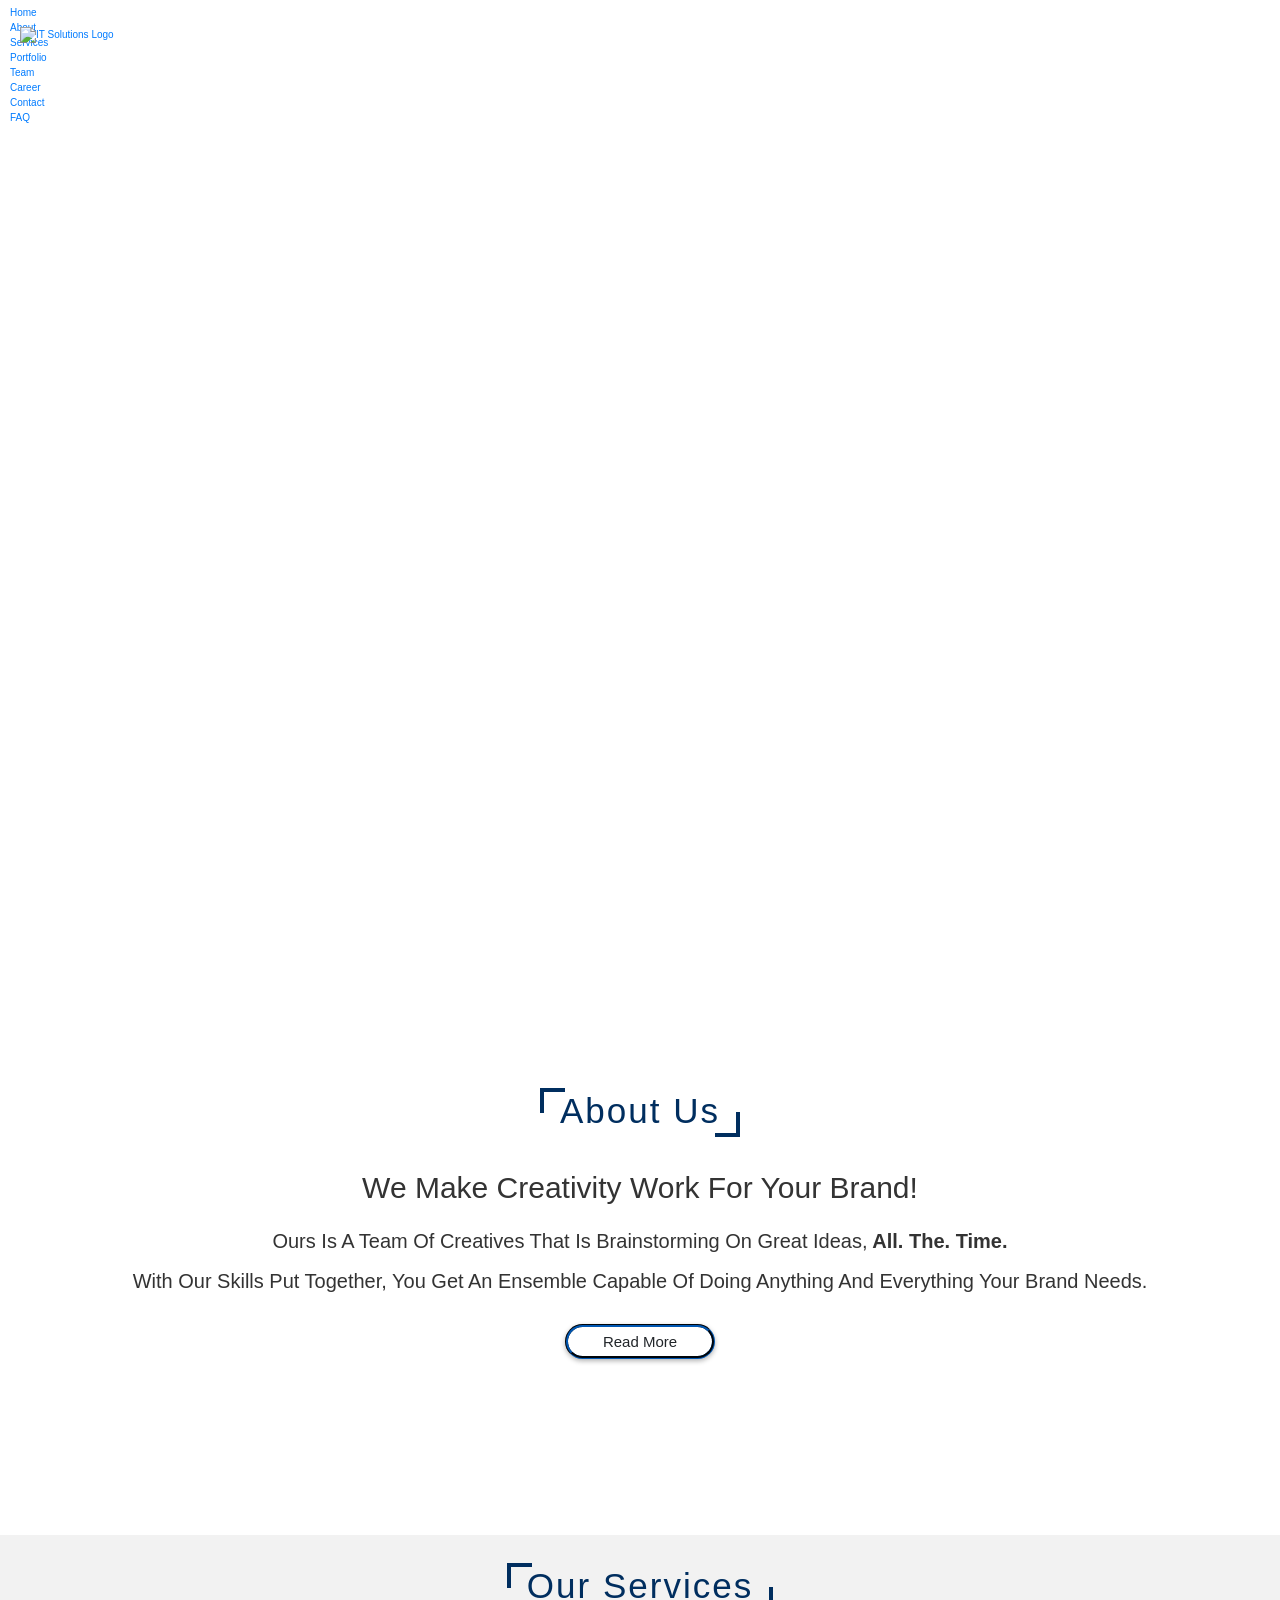
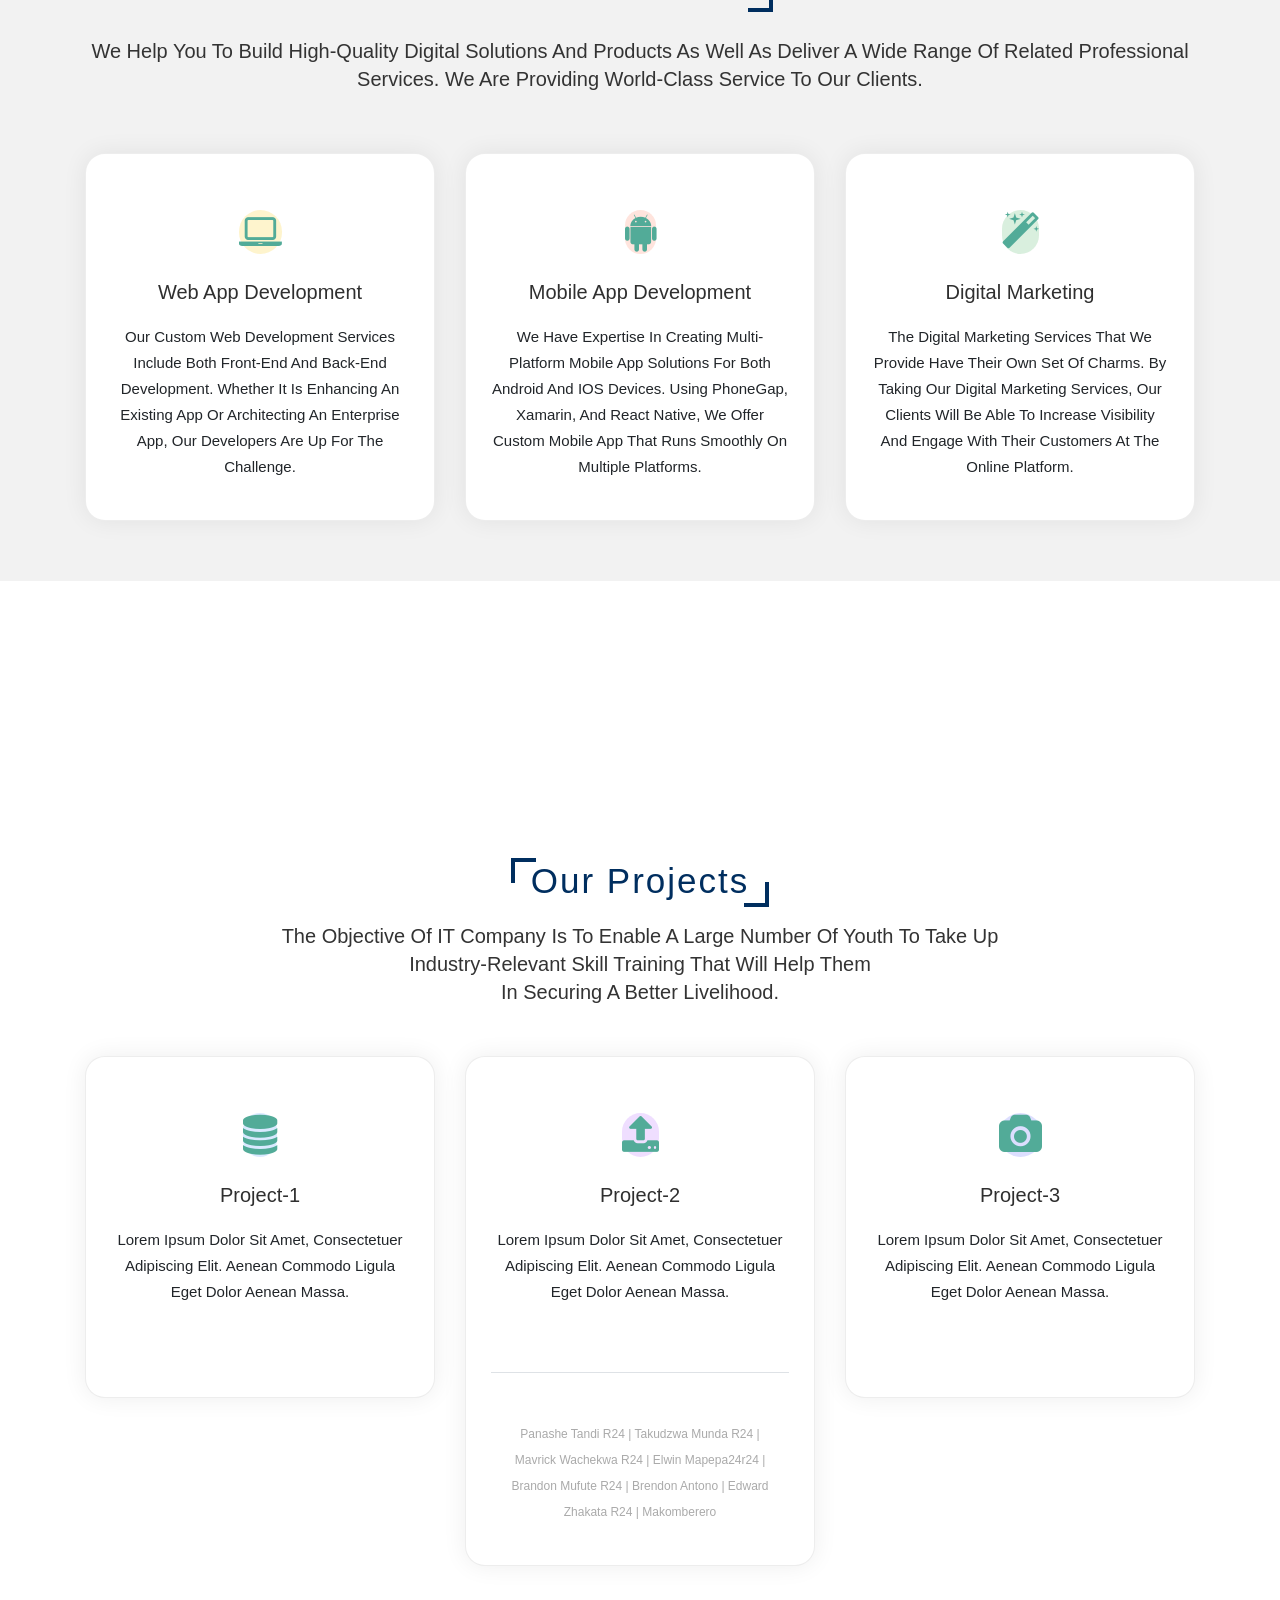
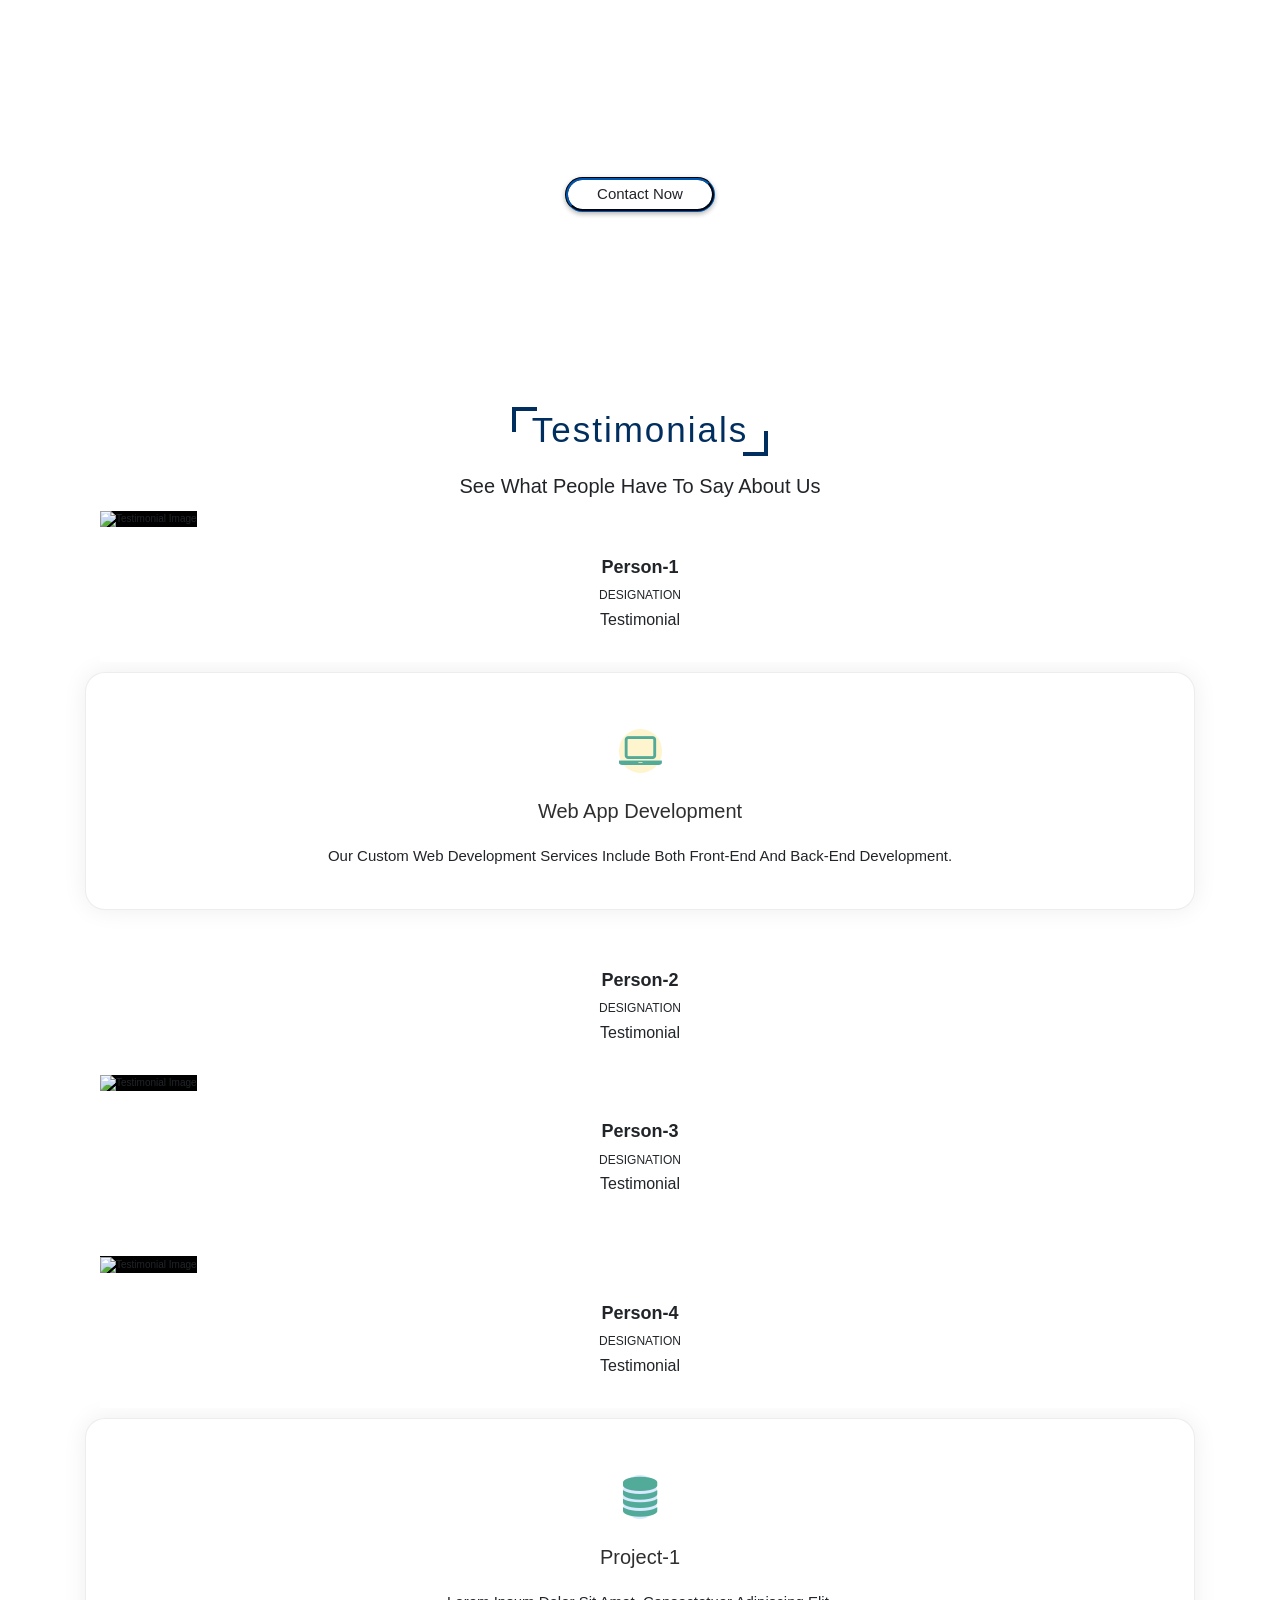
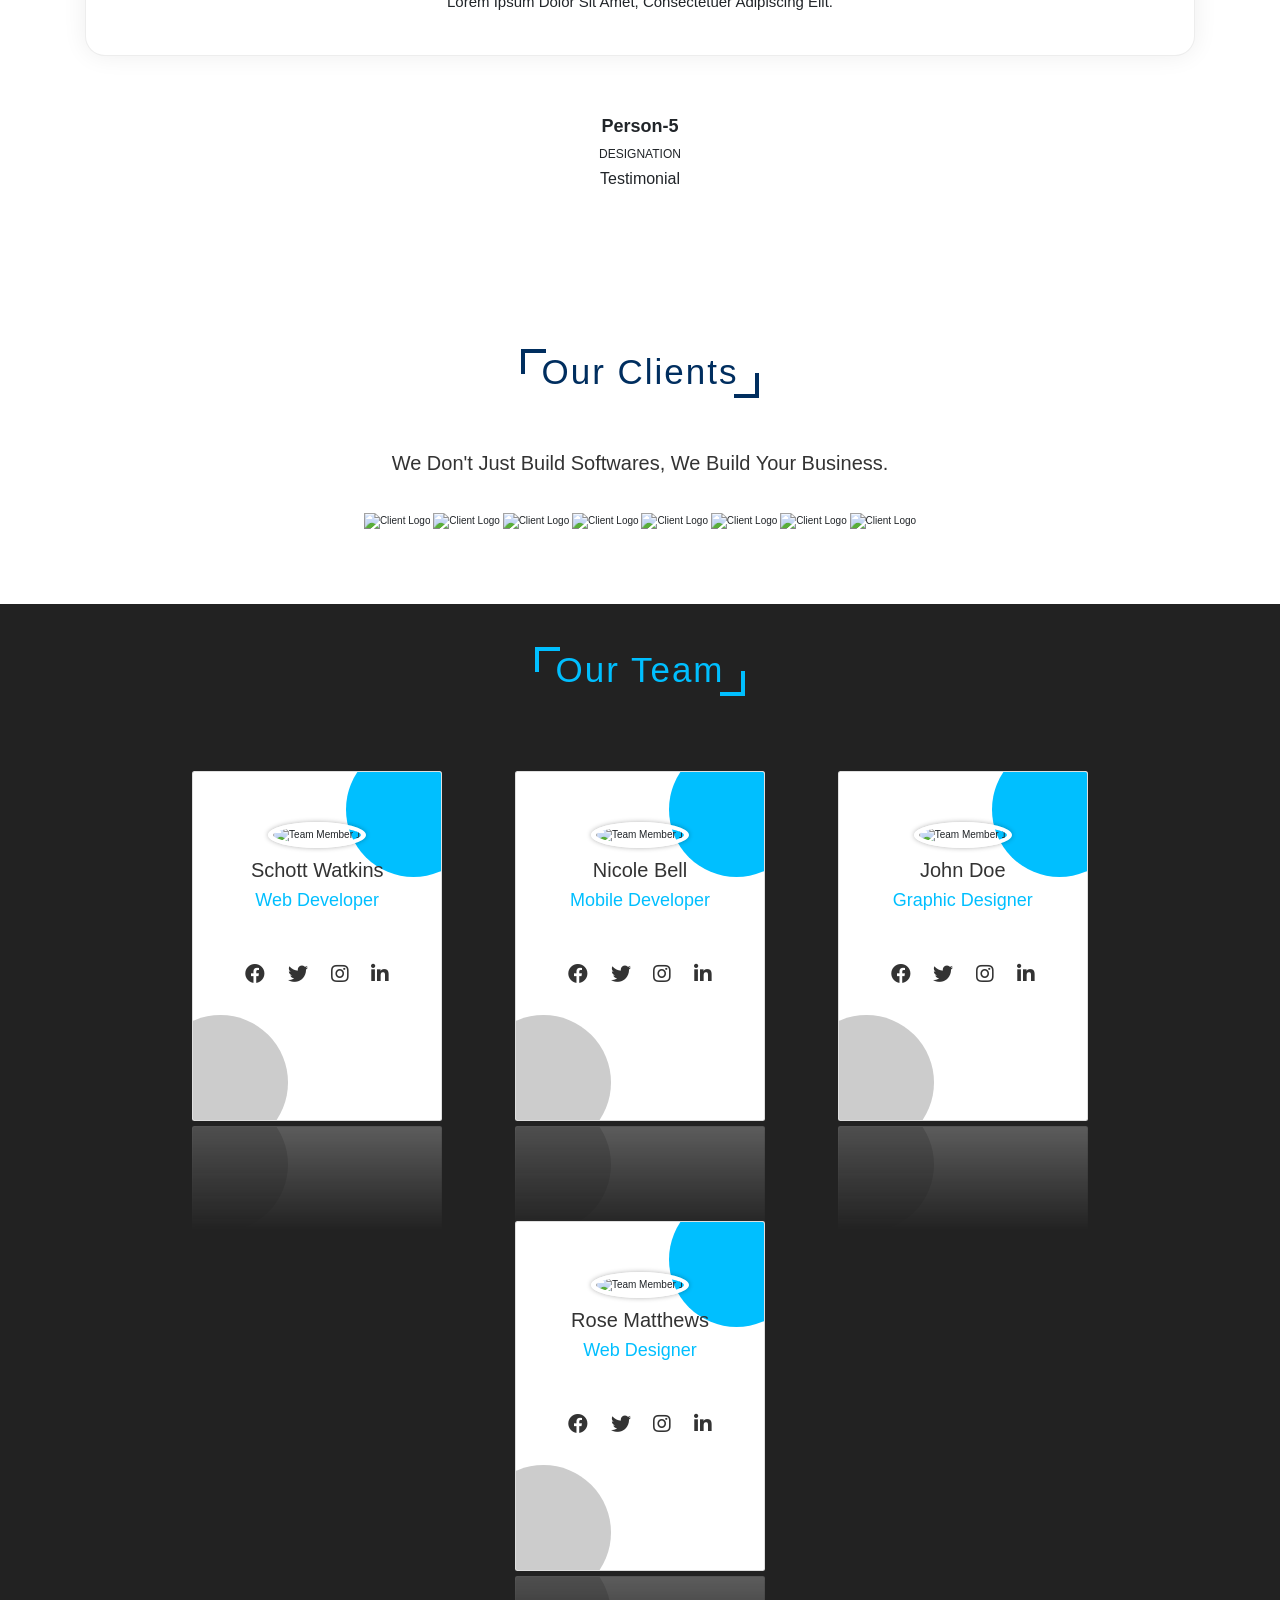
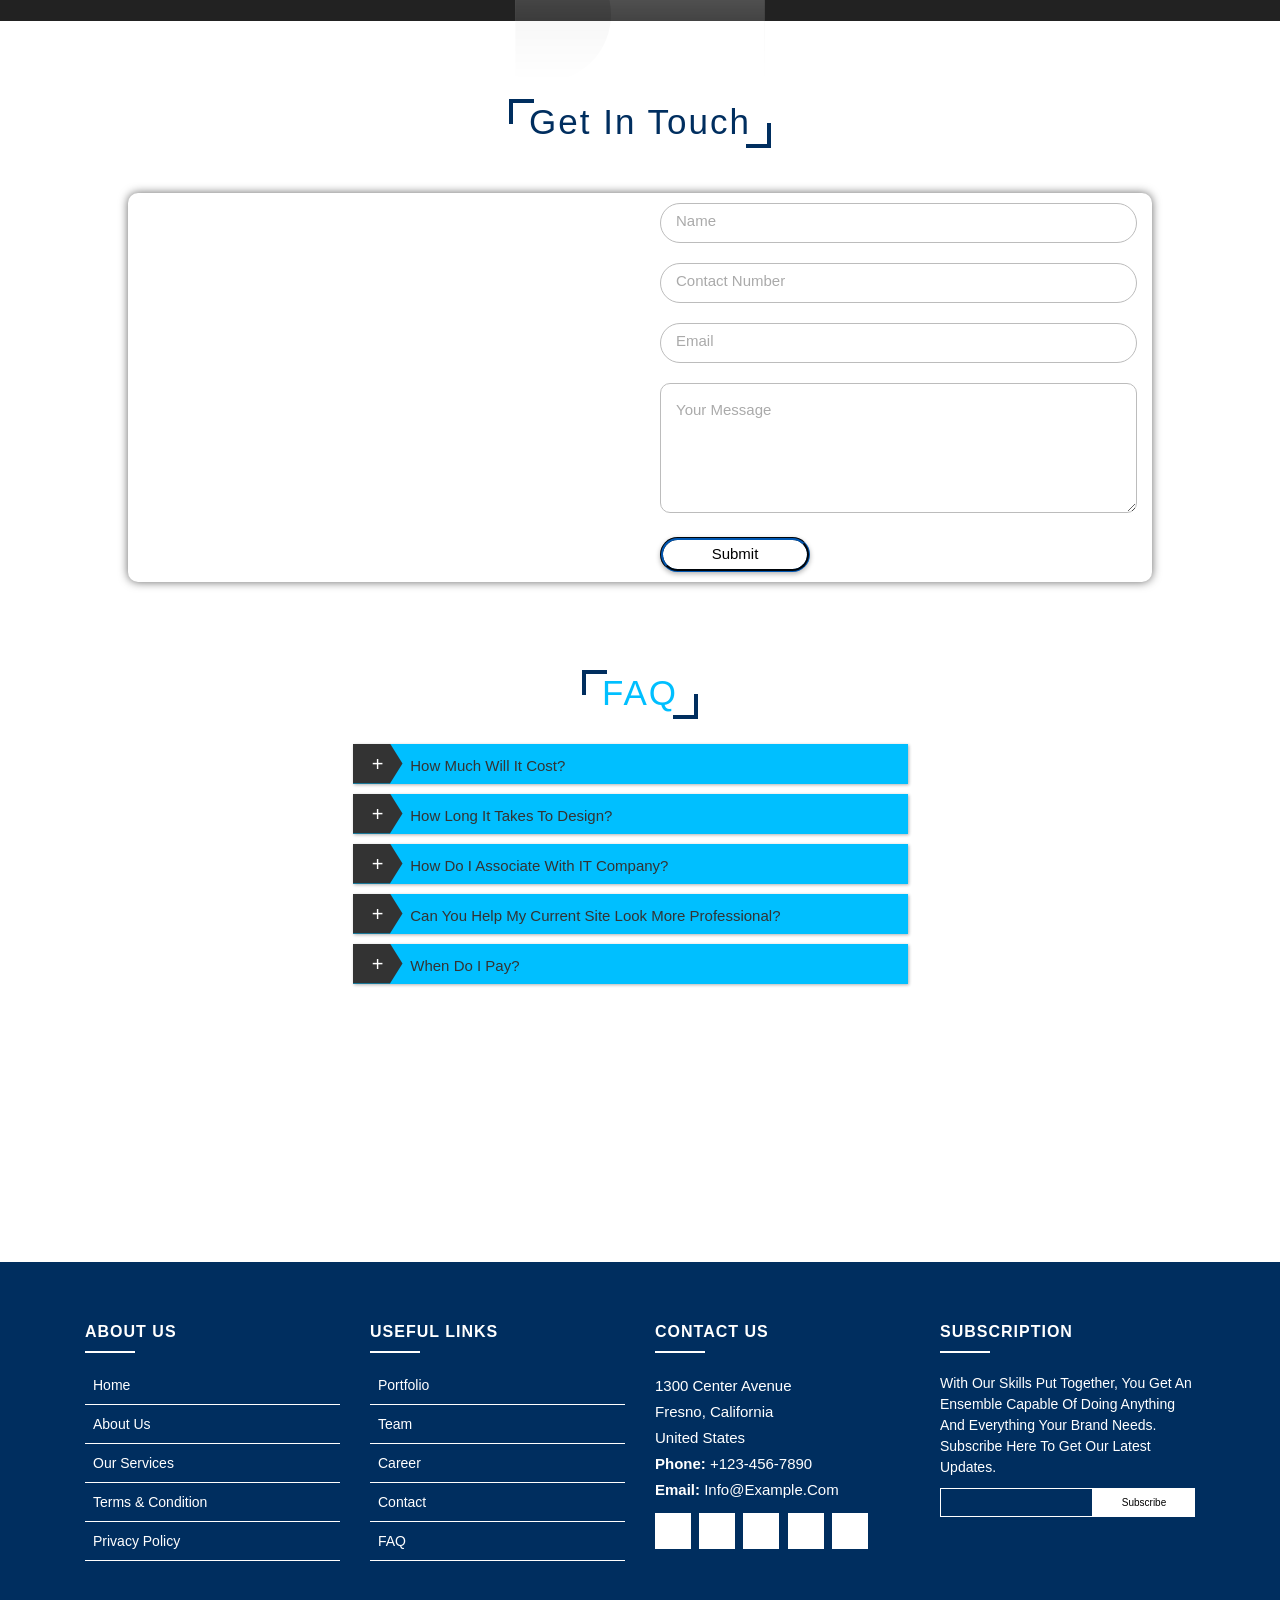
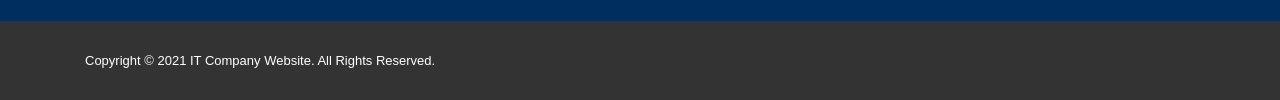
==== commit d4bb0de0: "Merge branch 'main' into feat-accessibility-seo-r245558y" ====
--- a/index.html
+++ b/index.html
@@ -3,14 +3,12 @@
 <head>
     <meta charset="UTF-8">
     <meta http-equiv="X-UA-Compatible" content="IE=edge">
-    <meta name="viewport" content="width=device-width, initial-scale=1.0">
-    
-    <title>IT Company - Digital Excellence</title>
-    <meta name="description" content="High-quality digital solutions for Web and Mobile development.">
-    <meta property="og:title" content="IT Company - Digital Excellence">
-    <meta property="og:image" content="./images/image.png">
-
-    <link rel="stylesheet" href="css/variables.css"> <link rel="stylesheet" href="./css/style.css">     <link rel="stylesheet" href="css/header.css">    <link rel="stylesheet" href="css/grid.css">      <link rel="stylesheet" href="https://cdnjs.cloudflare.com/ajax/libs/font-awesome/5.15.3/css/all.min.css">
+    <meta name="description" content="Boost your business with our professional IT services. We specialize in robust network security, custom web development, and managed tech solutions.">
+    <title>IT Solutions | Professional Network Security & Web Development</title>
+    <link rel="stylesheet" href="./css/style.css">
+    <link rel="stylesheet" href="https://cdnjs.cloudflare.com/ajax/libs/font-awesome/5.15.3/css/all.min.css">
+    <script src="https://cdnjs.cloudflare.com/ajax/libs/jquery/3.6.0/jquery.min.js"></script>
+    <link rel="icon" href="./images/image.png">
     <link rel="stylesheet" href="https://cdnjs.cloudflare.com/ajax/libs/twitter-bootstrap/4.1.3/css/bootstrap.min.css">
     <link rel="stylesheet" href="https://cdnjs.cloudflare.com/ajax/libs/ionicons/2.0.1/css/ionicons.min.css">
     <link rel="stylesheet" href="https://cdn.jsdelivr.net/npm/bootstrap@4.5.3/dist/css/bootstrap.min.css" integrity="sha384-TX8t27EcRE3e/ihU7zmQxVncDAy5uIKz4rEkgIXeMed4M0jlfIDPvg6uqKI2xXr2" crossorigin="anonymous">
@@ -27,13 +25,26 @@
         })();
     </script>
 </head>
-<body>
-   <header class="header">
+<body><header class="header">
     <a href="#home" class="logo">
-        <img src="./images/image.png" alt="Company Logo">
+        <img src="./images/image.png" alt="IT Solutions Logo" width="150" height="50">
     </a>
 
-    <button id="menu-toggle" class="fas fa-bars" aria-label="Open navigation menu" aria-expanded="false"></button>
+    <div id="menu-btn" class="fas fa-bars"></div>
+
+    <nav class="navbar">
+        <ul>
+            <li><a href="#home">Home</a></li>
+            <li><a href="#about">About</a></li>
+            <li><a href="#service">Services</a></li>
+            <li><a href="#portfolio">Portfolio</a></li>
+            <li><a href="#team">Team</a></li>
+            <li><a href="careers.html">Careers</a></li>
+            <li><a href="#contact">Contact</a></li>
+            <li><a href="#faq">FAQ</a></li>
+        </ul>
+    </nav>
+</header>
 
     <nav class="navbar" aria-label="Main Navigation">
         <ul>
--- a/css/style.css
+++ b/css/style.css
@@ -1,6 +1,6 @@
 /* ===== THEME VARIABLES ===== */
 :root {
-    --bg-color: #ffffff;
+   --bg-color: #ffffff;
     --bg-secondary: #f2f2f2;
     --text-color: #1a1a1a;
     --text-muted: #555555;
@@ -78,13 +78,70 @@
     letter-spacing: .2rem;
 }
  
-.heading::before, .heading::after, .clients .section-header h2::before, .clients .section-header h2::after, .section-head h1::before, .section-head h1::after, .testimonials .section-header h2::before, .testimonials .section-header h2::after, .section-head-1 h4::before, .section-head-1 h4::after{
+.heading, 
+.clients .section-header h2, 
+.section-head h1, 
+.testimonials .section-header h2, 
+.section-head-1 h4 {
+    margin: clamp(1rem, 3vw, 2rem);
+    padding-top: clamp(3rem, 6vw, 6rem);
+    display: inline-block;
+    font-size: clamp(2rem, 4vw, 3.5rem); /* Responsive font */
+    color: var(--heading-color);
+    position: relative;
+    letter-spacing: clamp(0.1rem, 0.3vw, 0.2rem);
+}
+
+/* Decorative borders responsive */
+.heading::before, 
+.heading::after,
+.clients .section-header h2::before, 
+.clients .section-header h2::after,
+.section-head h1::before, 
+.section-head h1::after,
+.testimonials .section-header h2::before, 
+.testimonials .section-header h2::after,
+.section-head-1 h4::before, 
+.section-head-1 h4::after {
     content: '';
     position: absolute;
-    height: 2.5rem;
-    width: 2.5rem;
-    border-top: .4rem solid var(--heading-color);
-    border-left: .4rem solid var(--heading-color);
+    height: clamp(1.5rem, 2.5vw, 2.5rem);
+    width: clamp(1.5rem, 2.5vw, 2.5rem);
+    border-top: clamp(0.2rem, 0.4vw, 0.4rem) solid var(--heading-color);
+    border-left: clamp(0.2rem, 0.4vw, 0.4rem) solid var(--heading-color);
+}
+
+/* Position adjustments */
+.heading::before,
+.clients .section-header h2::before,
+.section-head h1::before,
+.testimonials .section-header h2::before,
+.section-head-1 h4::before {
+    top: clamp(4rem, 6vw, 5.8rem);
+    left: clamp(-1rem, -2vw, -2rem);
+}
+
+.heading::after,
+.clients .section-header h2::after,
+.section-head h1::after,
+.testimonials .section-header h2::after,
+.section-head-1 h4::after {
+    bottom: clamp(-0.5rem, -1vw, -0.5rem);
+    right: clamp(-1rem, -2vw, -2rem);
+    transform: rotate(180deg);
+}
+
+/* Extra mobile tweaks */
+@media (max-width: 600px) {
+    .heading, 
+    .clients .section-header h2, 
+    .section-head h1, 
+    .testimonials .section-header h2, 
+    .section-head-1 h4 {
+        text-align: center;
+        display: block;
+    }
+}
 }
  
 .faq .heading::before, .faq .heading::after{
@@ -1923,4 +1980,4 @@
 [data-theme="dark"] body {
     background-color: #0d1117 !important;
     color: #e6edf3 !important;
-}+}
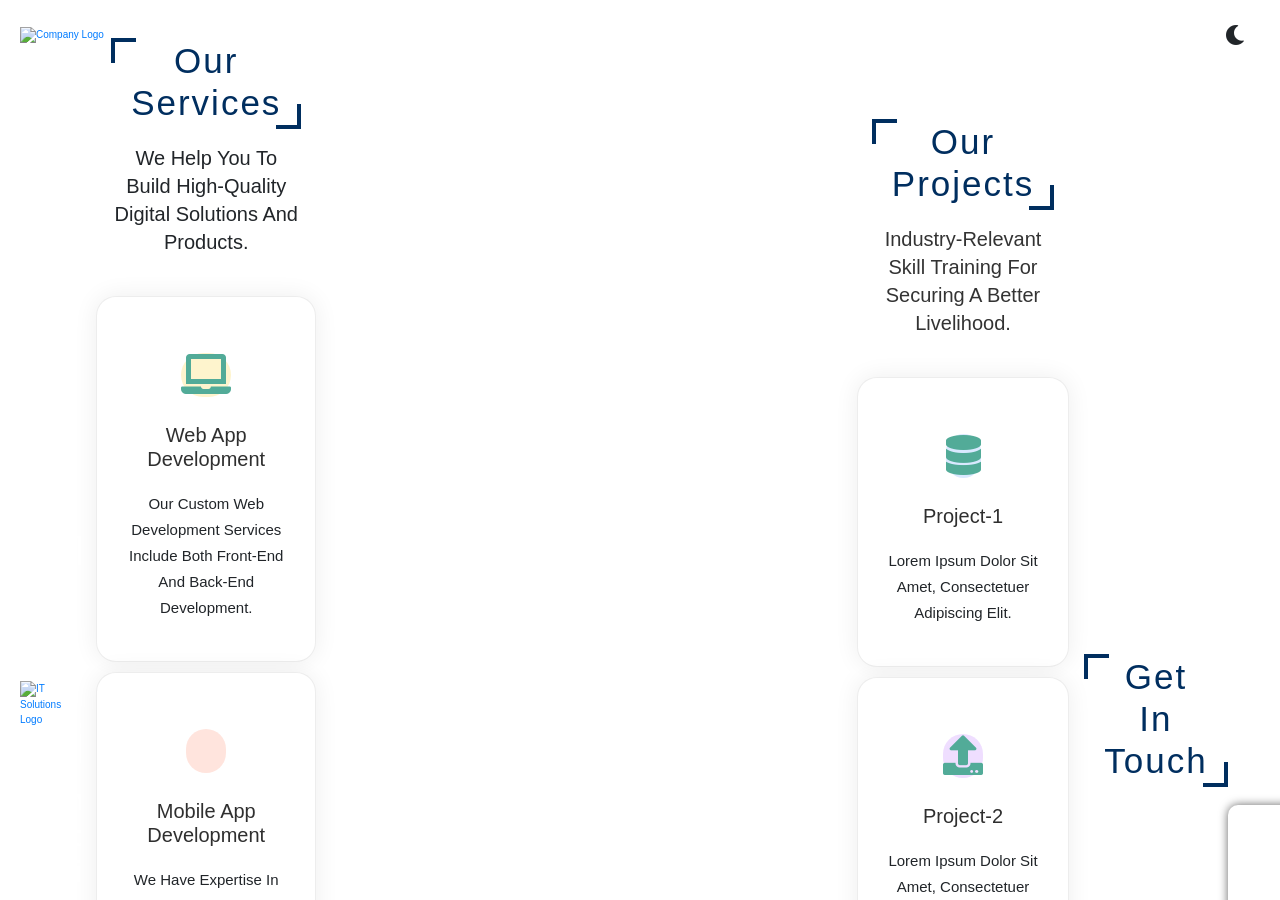
==== commit f4436133: "Merge branch 'main' into feature-navigation_bar-r246412p" ====
--- a/index.html
+++ b/index.html
@@ -11,245 +11,103 @@
     <link rel="icon" href="./images/image.png">
     <link rel="stylesheet" href="https://cdnjs.cloudflare.com/ajax/libs/twitter-bootstrap/4.1.3/css/bootstrap.min.css">
     <link rel="stylesheet" href="https://cdnjs.cloudflare.com/ajax/libs/ionicons/2.0.1/css/ionicons.min.css">
-    <link rel="stylesheet" href="https://cdn.jsdelivr.net/npm/bootstrap@4.5.3/dist/css/bootstrap.min.css" integrity="sha384-TX8t27EcRE3e/ihU7zmQxVncDAy5uIKz4rEkgIXeMed4M0jlfIDPvg6uqKI2xXr2" crossorigin="anonymous">
-    <link rel="stylesheet" href="https://stackpath.bootstrapcdn.com/font-awesome/4.7.0/css/font-awesome.min.css" integrity="sha384-wvfXpqpZZVQGK6TAh5PVlGOfQNHSoD2xbE+QkPxCAFlNEevoEH3Sl0sibVcOQVnN" crossorigin="anonymous">
-    <link href="lib/bootstrap/css/bootstrap.min.css" rel="stylesheet">
-    <link href="lib/ionicons/css/ionicons.min.css" rel="stylesheet">
-    <link href="lib/owlcarousel/assets/owl.carousel.min.css" rel="stylesheet">
-    <link href="lib/lightbox/css/lightbox.min.css" rel="stylesheet">
-    <!-- Apply saved theme before paint to prevent flash -->
-    <script>
-        (function(){
-            var t = localStorage.getItem('theme') || 'light';
-            document.documentElement.setAttribute('data-theme', t);
-        })();
-    </script>
+    <link rel="stylesheet" href="lib/owlcarousel/assets/owl.carousel.min.css">
+    <link rel="stylesheet" href="lib/lightbox/css/lightbox.min.css">
+
+    <link rel="stylesheet" href="css/responsive.css">
+
+    <script src="js/theme.js" defer></script>
 </head>
 <body><header class="header">
     <a href="#home" class="logo">
         <img src="./images/image.png" alt="IT Solutions Logo" width="150" height="50">
     </a>
 
-    <div id="menu-btn" class="fas fa-bars"></div>
+    <header class="header">
+        <a href="#" class="logo">
+            <img src="./images/image.png" alt="Company Logo" loading="lazy">
+        </a>
+        
+        <nav class="navbar">
+            <ul>
+                <li><a href="#home">home</a></li>
+                <li><a href="#about">about</a></li>
+                <li><a href="#service">services</a></li>
+                <li><a href="#portfolio">portfolio</a></li>
+                <li><a href="#team">team</a></li>
+                <li><a href="careers.html">career</a></li>
+                <li><a href="#contact">contact</a></li>
+                <li><a href="#faq">FAQ</a></li>
+            </ul>
+        </nav>
 
-    <nav class="navbar">
-        <ul>
-            <li><a href="#home">Home</a></li>
-            <li><a href="#about">About</a></li>
-            <li><a href="#service">Services</a></li>
-            <li><a href="#portfolio">Portfolio</a></li>
-            <li><a href="#team">Team</a></li>
-            <li><a href="careers.html">Careers</a></li>
-            <li><a href="#contact">Contact</a></li>
-            <li><a href="#faq">FAQ</a></li>
-        </ul>
-    </nav>
-</header>
+        <div class="header-icons">
+            <div class="theme-toggle" style="cursor: pointer; display: inline-block; margin-right: 15px;">
+                <i class="fas fa-moon" style="font-size: 2rem; color: var(--accent);"></i>
+            </div>
+            <div class="fas fa-bars" id="menu-btn" style="font-size: 2rem;"></div>
+        </div>
+    </header>
 
-    <nav class="navbar" aria-label="Main Navigation">
-        <ul>
-            <li><a href="#home">Home</a></li>
-            <li><a href="#about">About</a></li>
-            <li><a href="#service">Services</a></li>
-            <li><a href="#portfolio">Portfolio</a></li>
-            <li><a href="#team">Team</a></li>
-            <li><a href="careers.html">Career</a></li>
-            <li><a href="#contact">Contact</a></li>
-            <li><a href="#faq">FAQ</a></li>
-        </ul>
-    </nav>
-</header>
-  <section id="home" class="home">
-      <h1>Bring your Business Online</h1>
-      <h2>with IT Company Services</h2>
-    <div class="wave wave1"></div>
-    <div class="wave wave2"></div>
-    <div class="wave wave3"></div>
-  </section>
- 
-  <section id="about" class="about">
-    <h1 class="heading">about us</h1>
-    <div class="row">
-        <div class="content">
-            <h3>We make creativity work for your brand!</h3>
-            <p>Ours is a team of creatives that is brainstorming on great ideas,<b> all. the. time.</b><br>
+    <section id="home" class="home">
+        <h1>Bring your Business Online</h1>
+        <h2>with IT Company Services</h2>
+        <div class="wave wave1"></div>
+        <div class="wave wave2"></div>
+        <div class="wave wave3"></div>
+    </section>
+
+    <section id="about" class="about">
+        <h1 class="heading">about us</h1>
+        <div class="row">
+            <div class="content">
+                <h3>We make creativity work for your brand!</h3>
+                <p>Ours is a team of creatives that is brainstorming on great ideas, <b>all. the. time.</b><br>
                 With our skills put together, you get an ensemble capable of doing anything and everything your brand needs.</p>
-            <a href="#"><button class="btn">Read More</button></a>
+                <a href="#"><button class="btn">Read More</button></a>
+            </div>
         </div>
-    </div>
-  </section>
- 
-  <div class="pt-5 pb-5" style="background-color: var(--section-alt-bg, #f2f2f2);">
-    <div class="container">
-      <div class="row">
-        <div class="section-head col-sm-12" id="service">
-          <h1>Our Services</h1>
-          <p>We help you to build high-quality digital solutions and products as well as deliver a wide range of related professional services. We are providing world-class service to our clients.
-            </p>
-        </div>
-        <div class="col-lg-4 col-sm-6">
-          <div class="item"> <span class="icon feature_box_col_one"><i class="fa fa-laptop"></i></span>
-            <h6>Web App Development</h6>
-            <p>Our Custom Web Development Services Include Both Front-End And Back-End Development. Whether It Is Enhancing An Existing App Or Architecting An Enterprise App, Our Developers Are Up For The Challenge.</p>
-          </div>
-        </div>
-        <div class="col-lg-4 col-sm-6">
-          <div class="item"> <span class="icon feature_box_col_two"><i class="fa fa-android"></i></span>
-            <h6>Mobile App Development</h6>
-            <p>We Have Expertise In Creating Multi-Platform Mobile App Solutions For Both Android And IOS Devices. Using PhoneGap, Xamarin, And React Native, We Offer Custom Mobile App That Runs Smoothly On Multiple Platforms.</p>
-          </div>
-        </div>
-        <div class="col-lg-4 col-sm-6">
-          <div class="item"> <span class="icon feature_box_col_three"><i class="fa fa-magic"></i></span>
-            <h6>Digital Marketing</h6>
-            <p>The digital marketing services that we provide have their own set of charms. By taking our digital marketing services, our clients will be able to increase visibility and engage with their customers at the online platform.</p>
-          </div>
-        </div>
-      </div>
-    </div>
-</div>
- 
-<script src="https://code.jquery.com/jquery-3.5.1.slim.min.js" integrity="sha384-DfXdz2htPH0lsSSs5nCTpuj/zy4C+OGpamoFVy38MVBnE+IbbVYUew+OrCXaRkfj" crossorigin="anonymous"></script>
-<script src="https://cdn.jsdelivr.net/npm/bootstrap@4.5.3/dist/js/bootstrap.bundle.min.js" integrity="sha384-ho+j7jyWK8fNQe+A12Hb8AhRq26LrZ/JpcUGGOn+Y7RsweNrtN/tE3MoK7ZeZDyx" crossorigin="anonymous"></script>
- 
-  <section class="counters">
-    <div class="container">
-        <div>
-            <i class="far fa-clock fa-4x"></i>
-            <div class="counter" data-target="13500">0</div>
-            <h3>Working Hours</h3>
-        </div>
-        <div>
-            <i class="fas fa-gift fa-4x"></i>
-            <div class="counter" data-target="720">0</div>
-            <h3>Completed Projects</h3>
-        </div>
-        <div>
-            <i class="fas fa-users fa-4x"></i>
-            <div class="counter" data-target="480">0</div>
-            <h3>Happy Clients</h3>
-        </div>
-        <div>
-            <i class="fas fa-award fa-4x"></i>
-            <div class="counter" data-target="120">0</div>
-            <h3>Awards Received</h3>
-        </div>
-    </div>
-</section>
- 
-<div class="pt-5 pb-5">
-    <div class="container">
-      <div class="row">
-        <div class="section-head-1 col-sm-12" style="text-align: center;">
-          <h4 style="margin-top: -5rem;" id="portfolio"><span>Our</span> Projects</h4>
-          
-          <p>The objective of IT Company is to enable a large number of youth to take up <br>industry-relevant skill training that will help them<br> in securing a better livelihood.
-            </p>
-        </div>
-        
-        <div class="col-lg-4 col-sm-6">
-          
-          <div class="item"> <span class="icon feature_box_col_four"><i class="fa fa-database"></i></span>
-            <h6>Project-1</h6>
-            
-            <p>Lorem ipsum dolor sit amet, consectetuer adipiscing elit. Aenean commodo ligula eget dolor Aenean massa.<br><br><br></p>
-          </div>
-        </div>
-        
-        <div class="col-lg-4 col-sm-6">
-          <div class="item"> <span class="icon feature_box_col_five"><i class="fa fa-upload"></i></span>
-            <h6>Project-2</h6>
-            <p>Lorem ipsum dolor sit amet, consectetuer adipiscing elit. Aenean commodo ligula eget dolor Aenean massa.<br><br><br></p>
-              <div class="container mt-4 pt-4 border-top">
-    <div class="row">
-        <div class="col-12 text-center">
-            <h4 style="color: #fff; margin-bottom: 1.5rem;">Project Collaborators</h4>
-            <p style="color: #aaa; font-size: 1.2rem;">
-                Panashe Tandi R24 | Takudzwa Munda R24 | Mavrick Wachekwa R24 | Elwin Mapepa24r24 | Brandon Mufute R24 | Brendon Antono | Edward Zhakata R24 | Makomberero
-            </p>
-        </div>
-    </div>
-</div>
-          </div>
-        </div>
-        <div class="col-lg-4 col-sm-6">
-          <div class="item"> <span class="icon feature_box_col_six"><i class="fa fa-camera"></i></span>
-            <h6>Project-3</h6>
-            <p>Lorem ipsum dolor sit amet, consectetuer adipiscing elit. Aenean commodo ligula eget dolor Aenean massa.<br><br><br></p>
-          </div>
-        </div>
-      </div>
-    </div>
-</div>
- 
-<div class="communicate">
-    <h3>Lorem ipsum dolor sit amet consectetur adipisicing elit.</h3>
-    <p>Lorem ipsum dolor sit amet.</p>
-    <a href="#contact"><button class="btn">Contact Now</button></a>
-</div>
- 
-<div class="testimonials mt-100">
-    <div class="container">
-        <div class="section-header" style="text-align: center;">
-            <h2 style="margin-top: -15rem;">Testimonials</h2>
-            <p style="font-size: 2rem;">
-                See what people have to say about us
-            </p>
-        </div>
- 
-        <div class="owl-carousel testimonials-carousel">
-            <div class="testimonial-item row align-items-center">
-                <div class="testimonial-img">
-                    <img src="./images/testimonial-1.jpg" alt="Testimonial image">
-                </div>
-                <div class="testimonial-text">
-                    <h3>Person-1</h3>
-                    <h4>Designation</h4>
-                    <p>
-                        Testimonial
- 
-                    </p>
-                </div>
+    </section>
+
+    <div class="pt-5 pb-5" style="background-color: var(--bg-alt);">
+        <div class="container">
+            <div class="section-head col-sm-12" id="service">
+                <h1>Our Services</h1>
+                <p>We help you to build high-quality digital solutions and products.</p>
             </div>
             <div class="service-container"> <div class="item"> 
                     <span class="icon feature_box_col_one"><i class="fa fa-laptop"></i></span>
                     <h6>Web App Development</h6>
                     <p>Our Custom Web Development Services Include Both Front-End And Back-End Development.</p>
                 </div>
-                <div class="testimonial-text">
-                    <h3>Person-2</h3>
-                    <h4>Designation</h4>
-                    <p>
-                        Testimonial
- 
-                    </p>
+                <div class="item"> 
+                    <span class="icon feature_box_col_two"><i class="fa fa-android"></i></span>
+                    <h6>Mobile App Development</h6>
+                    <p>We Have Expertise In Creating Multi-Platform Mobile App Solutions For Both Android And IOS Devices.</p>
+                </div>
+                <div class="item"> 
+                    <span class="icon feature_box_col_three"><i class="fa fa-magic"></i></span>
+                    <h6>Digital Marketing</h6>
+                    <p>Increase visibility and engage with customers at the online platform.</p>
                 </div>
             </div>
-            <div class="testimonial-item row align-items-center">
-                <div class="testimonial-img">
-                    <img src="./images/testimonial-3.jpg" alt="Testimonial image">
-                </div>
-                <div class="testimonial-text">
-                    <h3>Person-3</h3>
-                    <h4>Designation</h4>
-                    <p>
-                        Testimonial
- 
-                    </p>
-                </div>
-            </div>
-            <div class="testimonial-item row align-items-center">
-                <div class="testimonial-img">
-                    <img src="./images/testimonial-4.jpg" alt="Testimonial image">
-                </div>
-                <div class="testimonial-text">
-                    <h3>Person-4</h3>
-                    <h4>Designation</h4>
-                    <p>
-                        Testimonial
- 
-                    </p>
-                </div>
+        </div>
+    </div>
+
+    <section class="counters">
+        <div class="container">
+            <div><i class="far fa-clock fa-4x"></i><div class="counter" data-target="13500">0</div><h3>Working Hours</h3></div>
+            <div><i class="fas fa-gift fa-4x"></i><div class="counter" data-target="720">0</div><h3>Projects</h3></div>
+            <div><i class="fas fa-users fa-4x"></i><div class="counter" data-target="480">0</div><h3>Clients</h3></div>
+            <div><i class="fas fa-award fa-4x"></i><div class="counter" data-target="120">0</div><h3>Awards</h3></div>
+        </div>
+    </section>
+
+    <div class="pt-5 pb-5">
+        <div class="container">
+            <div class="section-head-1 col-sm-12" style="text-align: center;">
+                <h4 style="margin-top: -5rem;" id="portfolio"><span>Our</span> Projects</h4>
+                <p>Industry-relevant skill training for securing a better livelihood.</p>
             </div>
             
             <div class="portfolio-container"> <div class="item"> 
@@ -257,269 +115,63 @@
                     <h6>Project-1</h6>
                     <p>Lorem ipsum dolor sit amet, consectetuer adipiscing elit.</p>
                 </div>
-                <div class="testimonial-text">
-                    <h3>Person-5</h3>
-                    <h4>Designation</h4>
-                    <p>
-                        Testimonial
- 
-                    </p>
+                <div class="item"> 
+                    <span class="icon feature_box_col_five"><i class="fa fa-upload"></i></span>
+                    <h6>Project-2</h6>
+                    <p>Lorem ipsum dolor sit amet, consectetuer adipiscing elit.</p>
+                </div>
+                <div class="item"> 
+                    <span class="icon feature_box_col_six"><i class="fa fa-camera"></i></span>
+                    <h6>Project-3</h6>
+                    <p>Lorem ipsum dolor sit amet, consectetuer adipiscing elit.</p>
                 </div>
             </div>
         </div>
     </div>
-</div>
- 
-<div class="clients mt-100">
-    <div class="container">
-        <div class="section-header">
-            <h2>Our Clients</h2>
-            <p>
-                We don't just build softwares, we build your business.
-            </p>
+
+    <section id="contact" class="contact">
+        <h1 class="heading">get in touch</h1>
+    </section>
+    <div class="contact-in">
+        <div class="contact-map">
+            <iframe src="https://www.google.com/maps/embed?pb=!1m18!1m12!1m3!1d30711243.17762776!2d64.4398422293091!3d20.011408266548177!2m3!1f0!2f0!3f0!3m2!1i1024!2i768!4f13.1!3m3!1m2!1s0x30635ff06b92b791%3A0xd78c4fa1854213a6!2sIndia!5e0!3m2!1sen!2sin!4v1644684739958!5m2!1sen!2sin" width="100%" height="auto" style="border:0;" allowfullscreen="" loading="lazy"></iframe>
         </div>
-        <div class="owl-carousel clients-carousel">
-            <img src="./images/image.png" alt="Client Logo">
-            <img src="./images/image.png" alt="Client Logo">
-            <img src="./images/image.png" alt="Client Logo">
-            <img src="./images/image.png" alt="Client Logo">
-            <img src="./images/image.png" alt="Client Logo">
-            <img src="./images/image.png" alt="Client Logo">
-            <img src="./images/image.png" alt="Client Logo">
-            <img src="./images/image.png" alt="Client Logo">
+        <div class="contact-form">
+            <form action="./contactme.php" method="POST">
+                <input type="text" name="name" placeholder="Name" class="contact-form-txt" required>
+                <input type="tel" id="phone" name="phone" placeholder="Contact number" class="contact-form-phone" required>
+                <input type="email" name="email" placeholder="Email" class="contact-form-email" required>
+                <textarea placeholder="Your Message" name="message" class="contact-form-txtarea" required></textarea>
+                <input type="submit" value="Submit" name="submit" class="contact-form-btn">
+            </form>
         </div>
     </div>
-</div>
-<a href="#" class="back-to-top"><i class="ion-ios-arrow-up"></i></a>
-<script src="lib/jquery/jquery.min.js"></script>
-<script src="lib/jquery/jquery-migrate.min.js"></script>
-<script src="lib/bootstrap/js/bootstrap.bundle.min.js"></script>
-<script src="lib/easing/easing.min.js"></script>
-<script src="lib/waypoints/waypoints.min.js"></script>
-<script src="lib/counterup/counterup.min.js"></script>
-<script src="lib/owlcarousel/owl.carousel.min.js"></script>
-<script src="lib/lightbox/js/lightbox.min.js"></script>
- 
-<section class="team" style="margin-top: 7rem;">
-  <h1 class="heading" style="margin-top: -1.5rem;" id="team">our team</h1>
-  <p></p>
-  <div class="row">
-      <div class="card">
-          <div class="image">
-              <img src="./images/pexels-andrea-piacquadio-845434.jpg" alt="Team member 1">
-          </div>
-          <div class="info">
-              <h3>Schott Watkins</h3>
-              <span>Web Developer</span>
-              <div class="icons">
-                  <a href="https://www.facebook.com/" class="fab fa-facebook-f"></a>
-                  <a href="https://twitter.com/login" class="fab fa-twitter"></a>
-                  <a href="https://www.instagram.com/" class="fab fa-instagram"></a>
-                  <a href="https://www.linkedin.com/" class="fab fa-linkedin"></a>
-              </div>
-          </div>
-      </div>
-  </div>
-  <div class="row">
-      <div class="card">
-          <div class="image">
-              <img src="./images/pexels-vinicius-wiesehofer-1130624.jpg" alt="Team member 1">
-          </div>
-          <div class="info">
-              <h3>Nicole Bell</h3>
-              <span>Mobile Developer</span>
-              <div class="icons">
-                  <a href="https://www.facebook.com/" class="fab fa-facebook-f"></a>
-                  <a href="https://twitter.com/login" class="fab fa-twitter"></a>
-                  <a href="https://www.instagram.com/" class="fab fa-instagram"></a>
-                  <a href="https://www.linkedin.com/" class="fab fa-linkedin"></a>
-              </div>
-          </div>
-      </div>
-  </div>
-  <div class="row">
-      <div class="card">
-          <div class="image">
-              <img src="./images/pexels-hussein-altameemi-2776353.jpg" alt="Team member 1">
-          </div>
-          <div class="info">
-              <h3>John Doe</h3>
-              <span>Graphic Designer</span>
-              <div class="icons">
-                  <a href="https://www.facebook.com/" class="fab fa-facebook-f"></a>
-                  <a href="https://twitter.com/login" class="fab fa-twitter"></a>
-                  <a href="https://www.instagram.com/" class="fab fa-instagram"></a>
-                  <a href="https://www.linkedin.com/" class="fab fa-linkedin"></a>
-              </div>
-          </div>
-      </div>
-  </div>
-  <div class="row">
-      <div class="card">
-          <div class="image">
-              <img src="./images/pexels-andrea-piacquadio-745136.jpg" alt="Team member 1">
-          </div>
-          <div class="info">
-              <h3>Rose Matthews</h3>
-              <span>Web Designer</span>
-              <div class="icons">
-                  <a href="https://www.facebook.com/" class="fab fa-facebook-f"></a>
-                  <a href="https://twitter.com/login" class="fab fa-twitter"></a>
-                  <a href="https://www.instagram.com/" class="fab fa-instagram"></a>
-                  <a href="https://www.linkedin.com/" class="fab fa-linkedin"></a>
-              </div>
-          </div>
-      </div>
-  </div>
-</section>
- 
-<section id="contact" class="contact">
-    <h1 class="heading">get in touch</h1>
-</section>
-<div class="contact-in">
-    <div class="contact-map">
-        <iframe src="https://www.google.com/maps/embed?pb=!1m18!1m12!1m3!1d30711243.17762776!2d64.4398422293091!3d20.011408266548177!2m3!1f0!2f0!3f0!3m2!1i1024!2i768!4f13.1!3m3!1m2!1s0x30635ff06b92b791%3A0xd78c4fa1854213a6!2sIndia!5e0!3m2!1sen!2sin!4v1644684739958!5m2!1sen!2sin" width="100%" height="auto" style="border:0;" allowfullscreen="" loading="lazy"></iframe>
+
+    <section class="faq">
+        <h1 class="heading" style="color: var(--accent);" id="faq">FAQ</h1>
+        <div class="accordion-container">
+            <div class="accordion">
+                <div class="accordion-header"><span>+</span><h3>How much will it cost?</h3></div>
+                <div class="accordion-body"><p>Contact us for a ballpark figure based on your needs.</p></div>
+            </div>
+            </div>
+    </section>
+
+    <div class="footer">
+        <div class="container">
+            <div class="row align-items-center">
+                <div class="col-md-6 copyright" style="color: #fff; font-size: 1.3rem;">
+                    Copyright © 2021 IT Company Website. All Rights Reserved.
+                </div>
+            </div>
+        </div>
     </div>
-    <div class="contact-form">
-        <form action="./contactme.php" method="POST">
-            <input type="text" name="name" placeholder="Name" class="contact-form-txt" required>
-            <input type="tel" id="phone" name="phone" pattern="[0-9]{10}" required placeholder="Contact number" maxlength="10" class="contact-form-phone">
-            <input type="email" name="email" placeholder="Email" class="contact-form-email" required>
-            <textarea placeholder="Your Message" name="message" class="contact-form-txtarea" required></textarea>
-            <input type="submit" value="Submit" name="submit" class="contact-form-btn">
-        </form>
-    </div>
-    </div>
- 
-    <section class="faq">
-      <h1 class="heading" style="margin-top: -2rem; color: #00bfff;" id="faq">FAQ</h1>
-      <div class="row">
-          <div class="accordion-container">
-              <div class="accordion">
-                  <div class="accordion-header">
-                      <span>+</span>
-                      <h3>How much will it cost?</h3>
-                  </div>
-                  <div class="accordion-body">
-                      <p>To get a better idea of the cost of what you want to build, give us a quick phone call. We’ll ask you a few questions about the nature of the site, what sort of interactivity the site will have, your graphic design needs, etc. 
-                          Then we’ll be able to give you a ballpark figure. 
-                          If you’re still interested, we’ll come to your place of business and come up with a firm quote.</p>
-                  </div>
-              </div>
-              <div class="accordion">
-                  <div class="accordion-header">
-                      <span>+</span>
-                      <h3>How long it takes to design?</h3>
-                  </div>
-                  <div class="accordion-body">
-                      <p>The time limit of any assignment is normally dictated by the client. If you have any time limit in mind we will attempt to assemble it for you. 
-                          The main general delay in the making of a website is waiting for the content of the pages to be sent to us by the client.</p>
-                  </div>
-              </div>
-              <div class="accordion">
-                  <div class="accordion-header">
-                      <span>+</span>
-                      <h3>How do I associate with IT Company?</h3>
-                  </div>
-                  <div class="accordion-body">
-                      <p>The process begins when you contact us with your requirements. We analyze your requirements and respond to you. 
-                          On the basis of the further discussion, you can choose an engagement model that suits you the best. 
-                          After that, we begin the process of development.</p>
-                  </div>
-              </div>
-              <div class="accordion">
-                  <div class="accordion-header">
-                      <span>+</span>
-                      <h3>Can you help my current site look more professional?</h3>
-                  </div>
-                  <div class="accordion-body">
-                      <p>Yes. Give us your requirements and we have experienced expertise to help you give a 
-                          new professional look that really wonders!</p>
-                  </div>
-              </div>
-              <div class="accordion">
-                  <div class="accordion-header">
-                      <span>+</span>
-                      <h3>When do I pay?</h3>
-                  </div>
-                  <div class="accordion-body">
-                      <p>For most projects, equal payments are made at the start, midway, and the end of the project, but we can work with you to set up a schedule that meets your needs. 
-                          We understand that this is a big investment and want to help you budget for the expense in whatever way possible.
-                          We accept checks, PayPal, and all major credit cards.</p>
-                  </div>
-              </div>
-          </div>
-      </div>
-  </section>
- 
-    <div class="footer">
-      <div class="footer-top">
-          <div class="container">
-              <div class="row">
-                  <div class="col-lg-3 col-md-6 footer-links">
-                      <h4>About Us</h4>
-                      <ul>
-                          <li><i class="ion-ios-arrow-forward"></i> <a href="#">Home</a></li>
-                          <li><i class="ion-ios-arrow-forward"></i> <a href="#about">About us</a></li>
-                          <li><i class="ion-ios-arrow-forward"></i> <a href="#service">Our services</a></li>
-                          <li><i class="ion-ios-arrow-forward"></i> <a href="#">Terms & condition</a></li>
-                          <li><i class="ion-ios-arrow-forward"></i> <a href="#">Privacy policy</a></li>
-                      </ul>
-                  </div>
- 
-                  <div class="col-lg-3 col-md-6 footer-links">
-                      <h4>Useful Links</h4>
-                      <ul>
-                          <li><i class="ion-ios-arrow-forward"></i> <a href="#portfolio">Portfolio</a></li>
-                          <li><i class="ion-ios-arrow-forward"></i> <a href="#team">Team</a></li>
-                          <li><i class="ion-ios-arrow-forward"></i> <a href="careers.html">Career</a></li>
-                          <li><i class="ion-ios-arrow-forward"></i> <a href="#contact">Contact</a></li>
-                          <li><i class="ion-ios-arrow-forward"></i> <a href="#faq">FAQ</a></li>
-                      </ul>
-                  </div>
- 
-                  <div class="col-lg-3 col-md-6 footer-contact" style="font-size: 1.5rem;">
-                      <h4>Contact Us</h4>
-                      <p>
-                          1300  Center Avenue<br>
-                          Fresno, California<br>
-                          United States <br>
-                          <strong>Phone:</strong> +123-456-7890<br>
-                          <strong>Email:</strong> info@example.com<br>
-                      </p>
- 
-                      <div class="social-links">
-                          <a href="https://www.facebook.com/"><i class="ion-logo-facebook"></i></a>
-                          <a href="https://twitter.com/login?lang=en"><i class="ion-logo-twitter"></i></a>
-                          <a href="https://www.linkedin.com/"><i class="ion-logo-linkedin"></i></a>
-                          <a href="https://www.instagram.com/"><i class="ion-logo-instagram"></i></a>
-                          <a href="https://accounts.google.com/servicelogin/signinchooser?flowName=GlifWebSignIn&flowEntry=ServiceLogin"><i class="ion-logo-googleplus"></i></a>
-                      </div>
- 
-                  </div>
- 
-                  <div class="col-lg-3 col-md-6 footer-newsletter">
-                      <h4>Subscription</h4>
-                      <p>With Our Skills Put Together, You Get An Ensemble Capable Of Doing Anything And Everything Your Brand Needs. Subscribe Here To Get Our Latest Updates.</p>
-                      <form action="" method="post">
-                          <input type="email" name="email"><input type="submit"  value="Subscribe">
-                      </form>
-                  </div>
- 
-              </div>
-          </div>
-      </div>
- 
-      <div class="container">
-          <div class="row align-items-center">
-              <div class="col-md-6 copyright" style="color: #fff; font-size: 1.3rem;">
-                  Copyright &copy; 2021 IT Company Website. All Rights Reserved.
-              </div>
-          </div>
-      </div>
-  </div>
- 
-  <a href="#" class="back-to-top"><i class="ion-ios-arrow-up"></i></a>
-  <script src="./js/main.js"></script>
-</body>
+
+    <a href="#" class="back-to-top"><i class="ion-ios-arrow-up"></i></a>
+
+    <script src="https://code.jquery.com/jquery-3.5.1.min.js"></script>
+    <script src="lib/bootstrap/js/bootstrap.bundle.min.js"></script>
+    <script src="lib/owlcarousel/owl.carousel.min.js"></script>
+    <script src="./js/main.js"></script>
+    <script src="js/interactive.js"></script> </body>
 </html>
